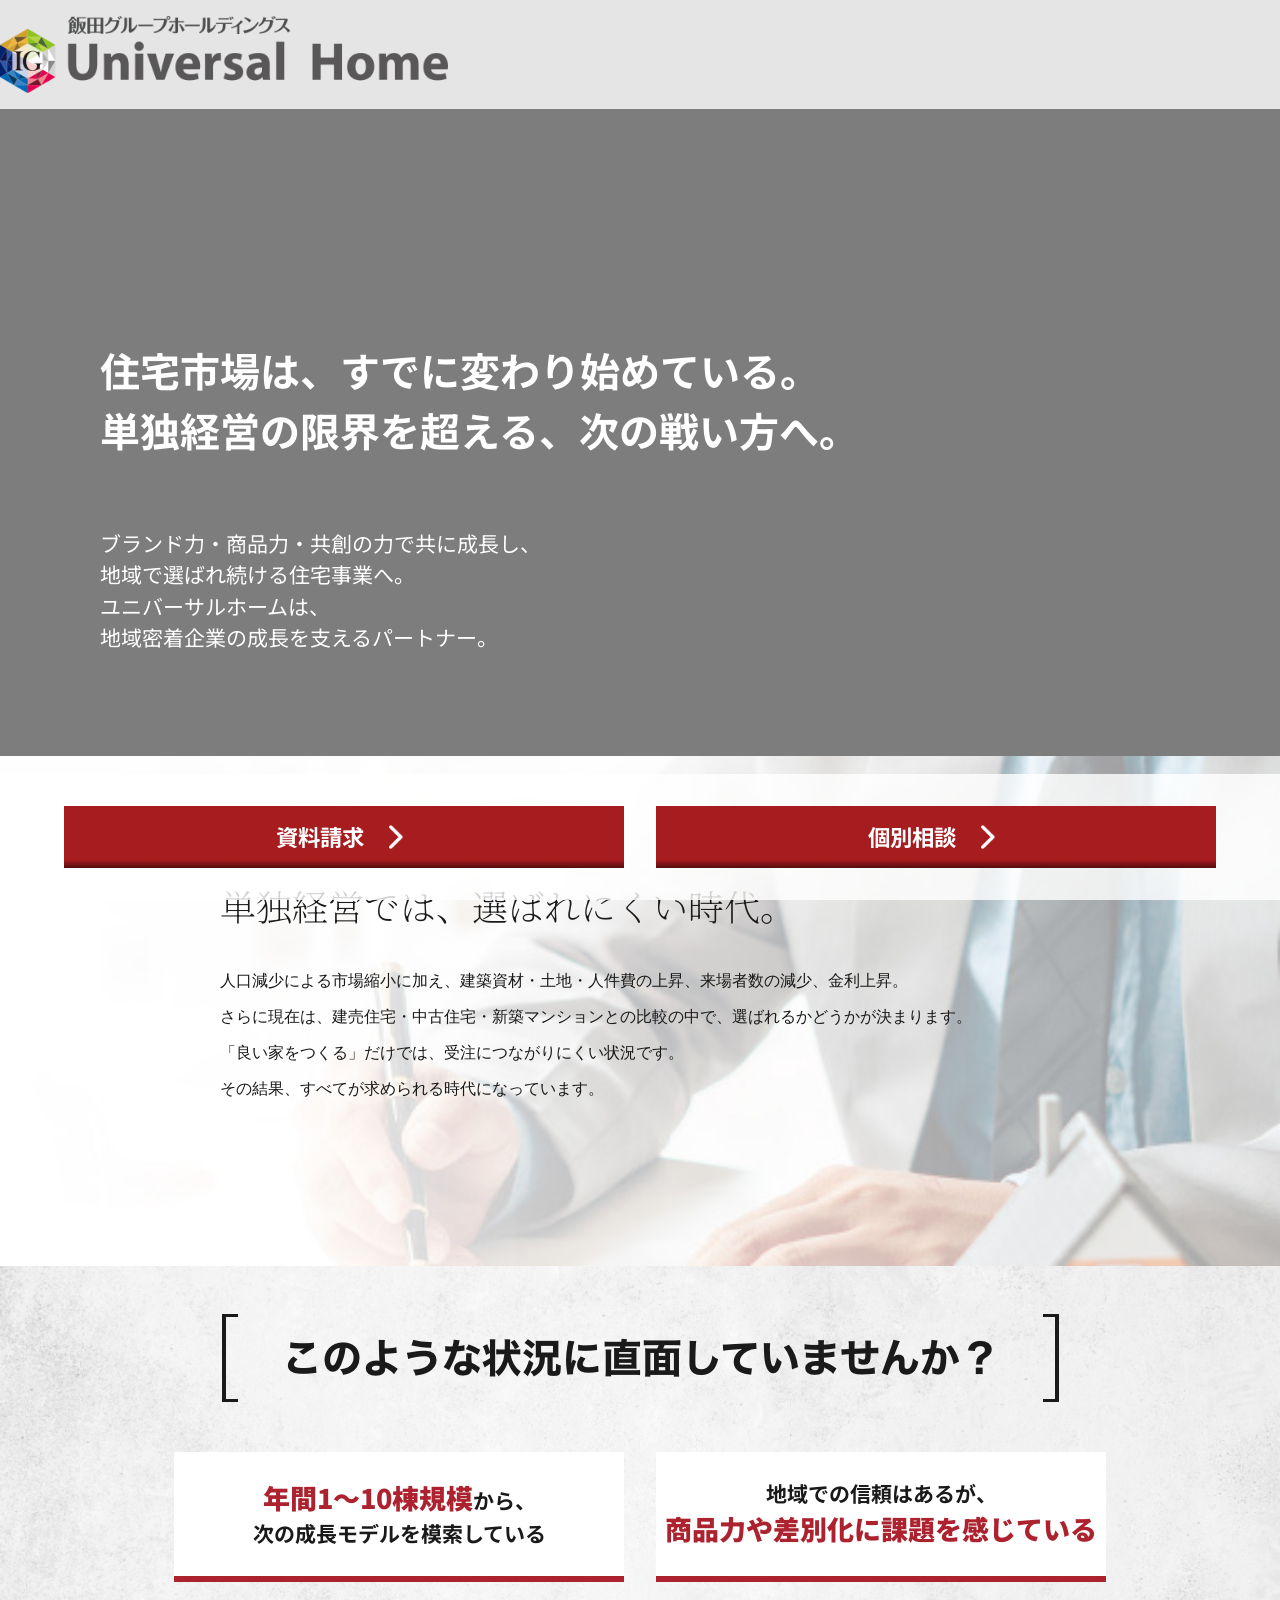
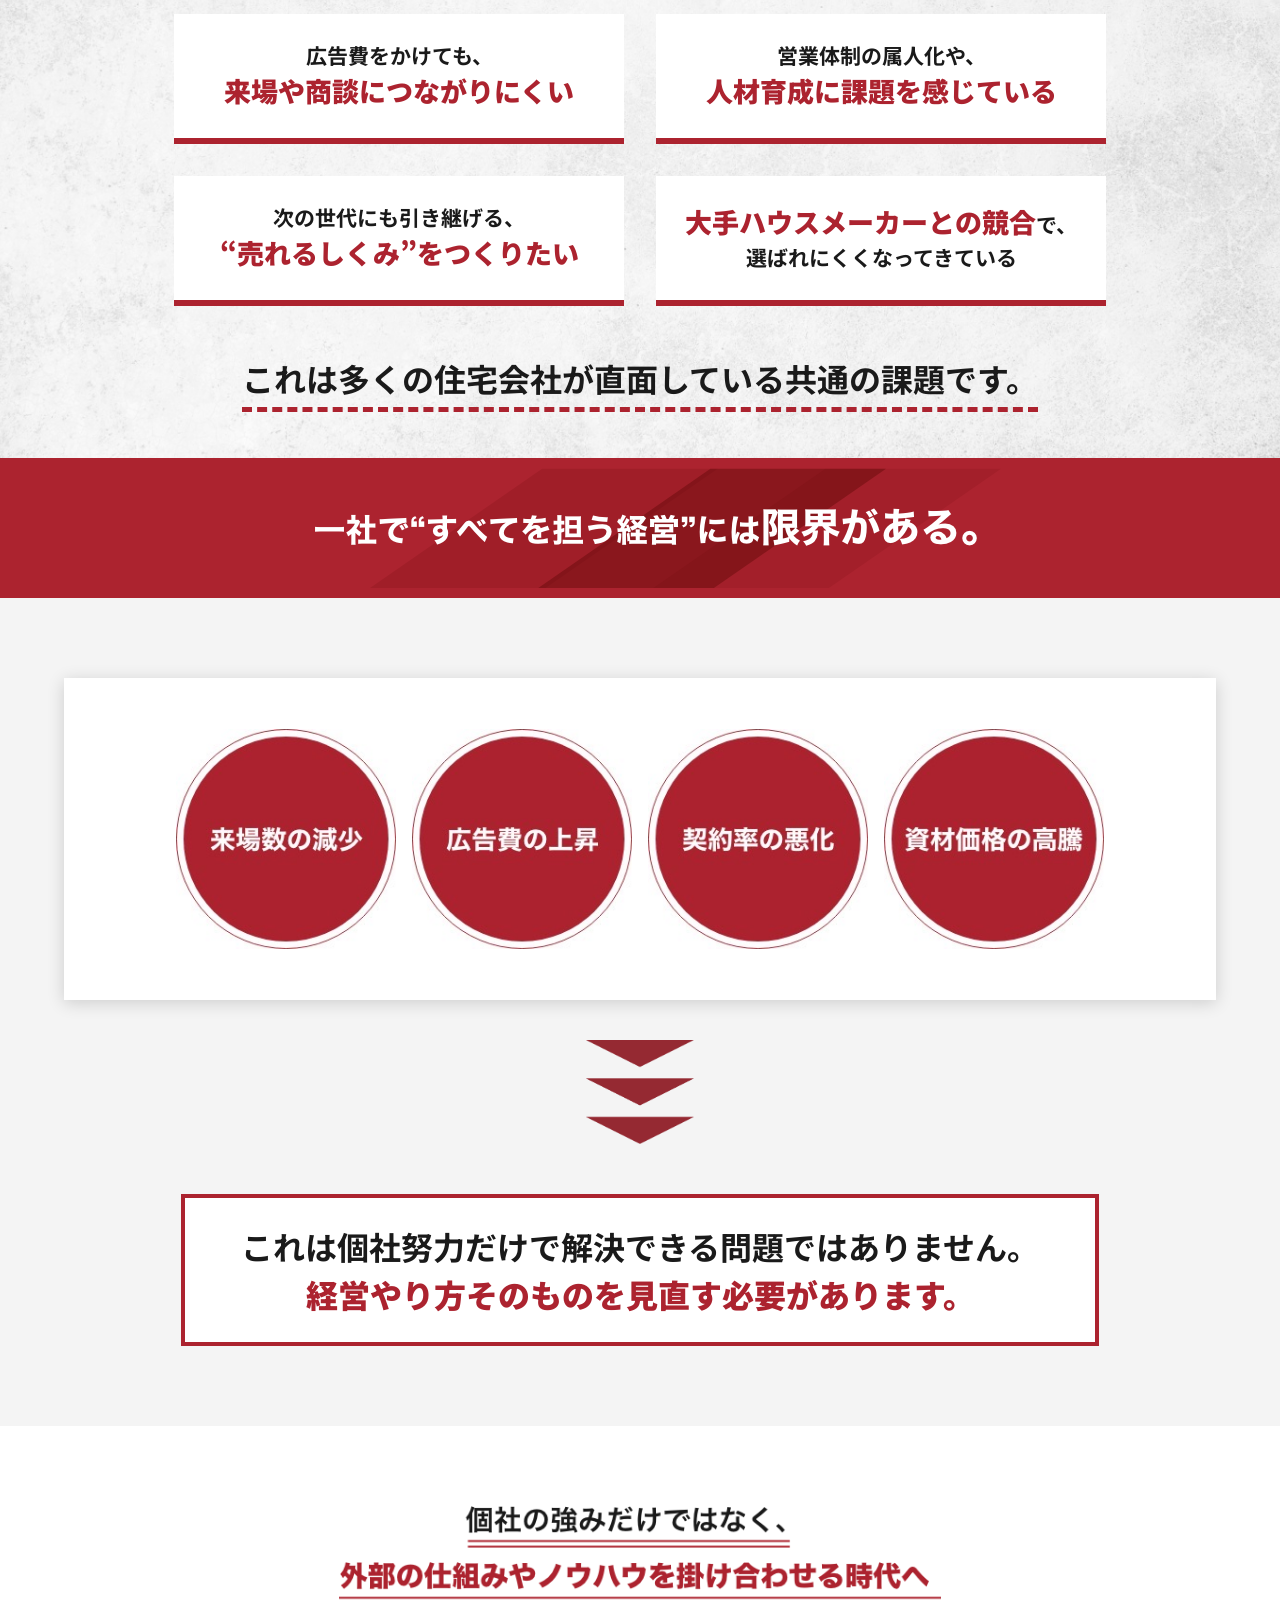
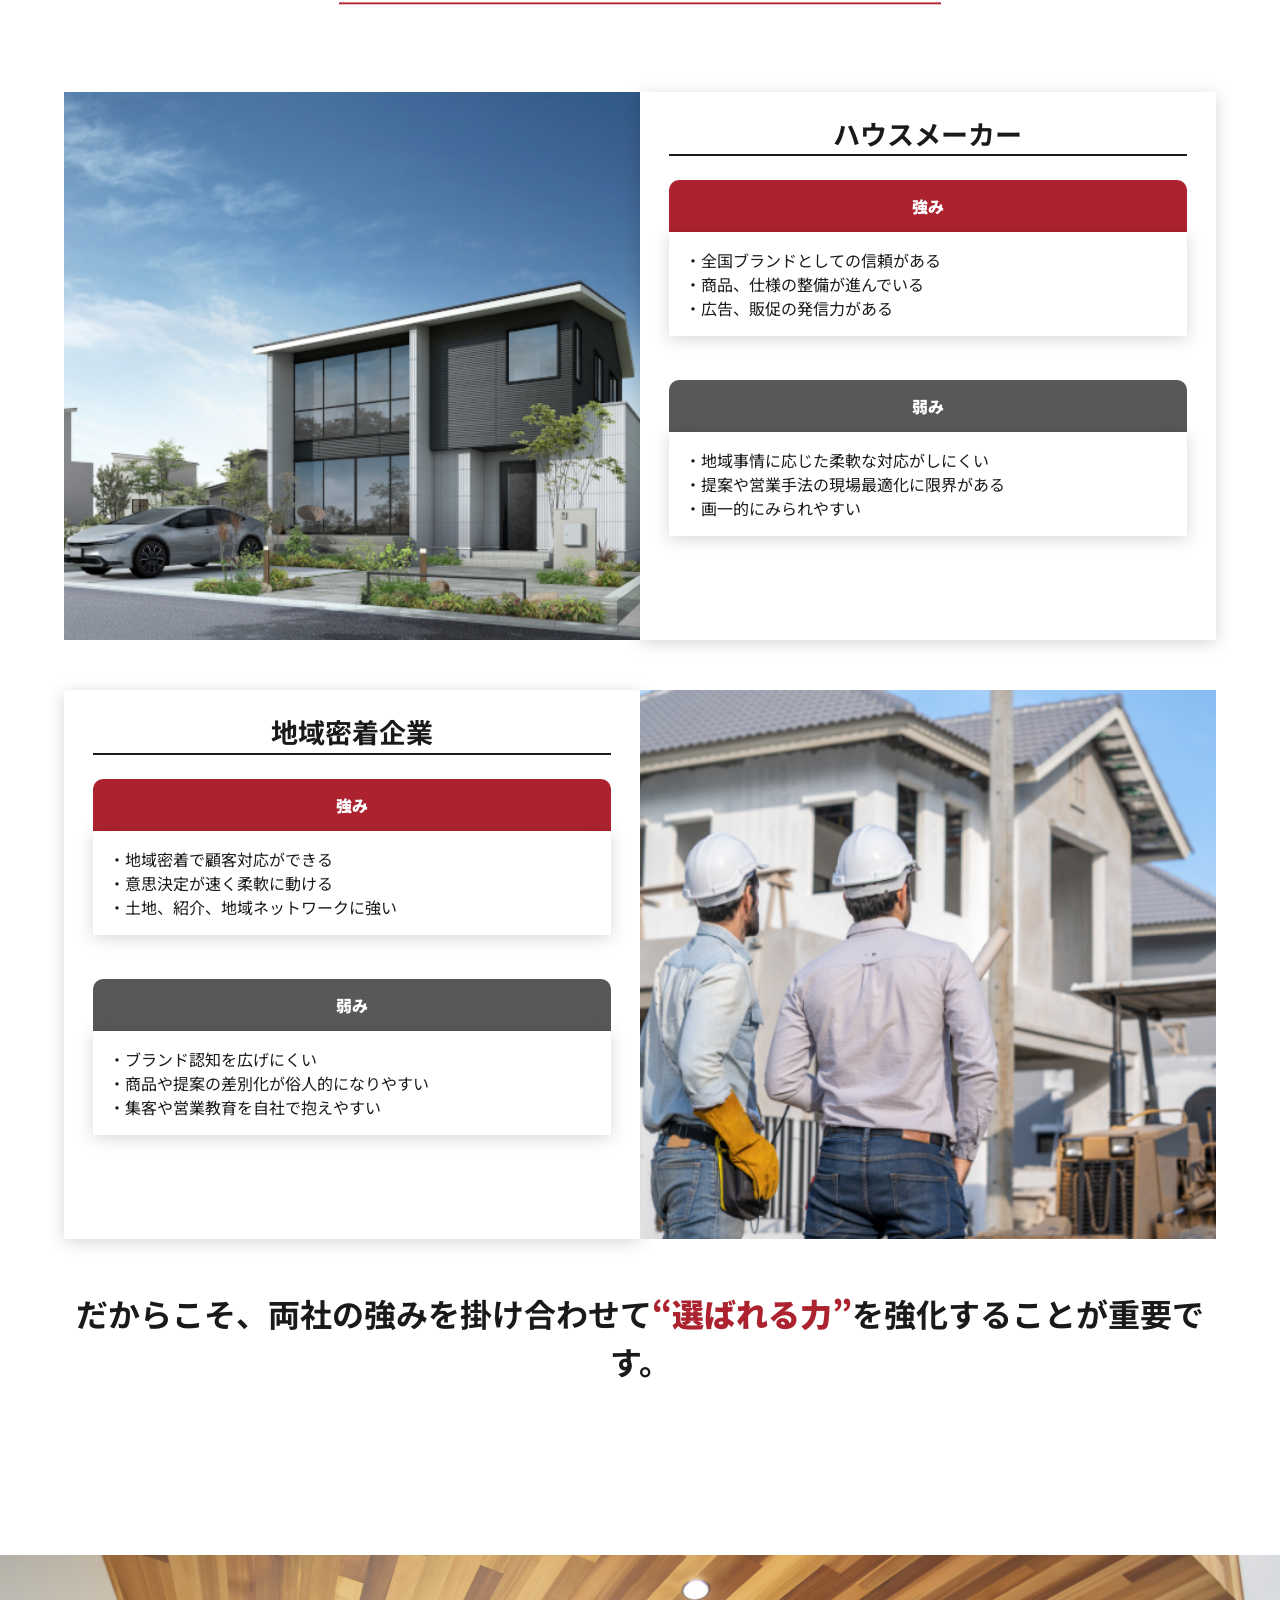
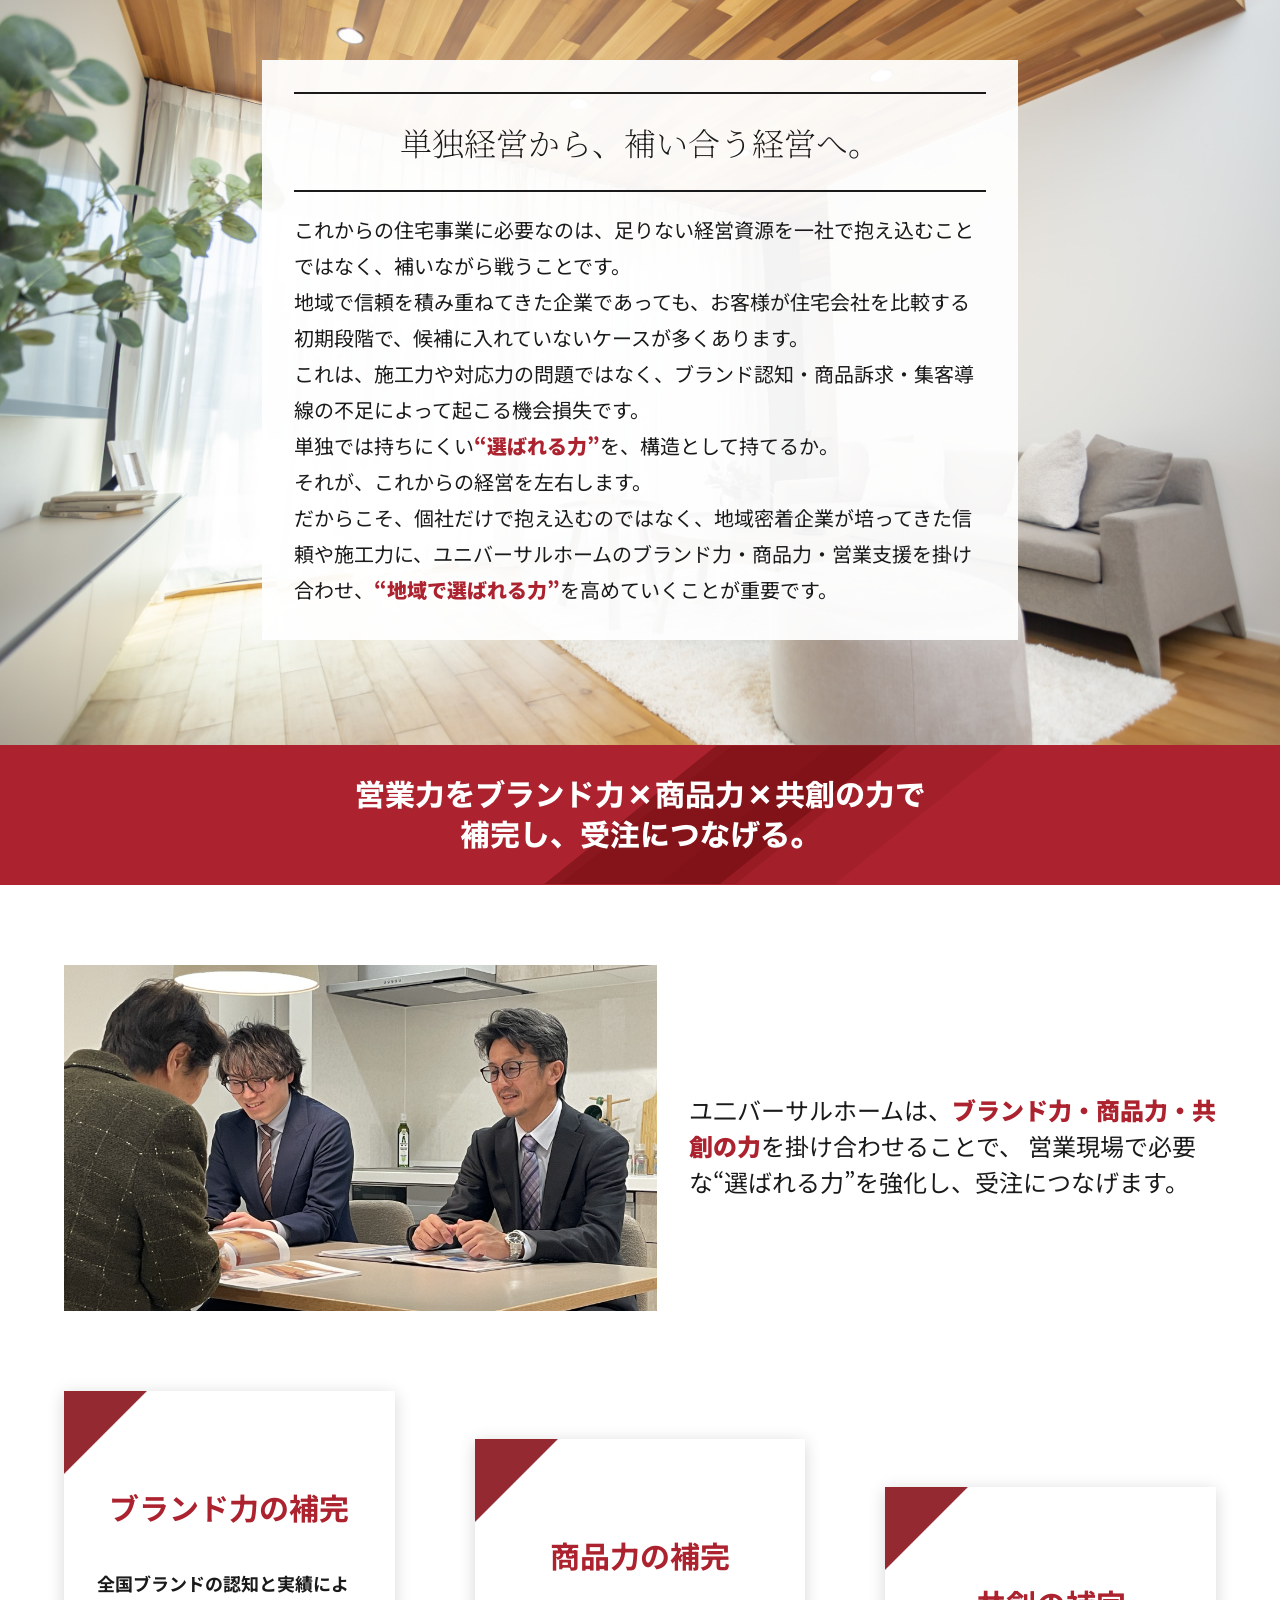
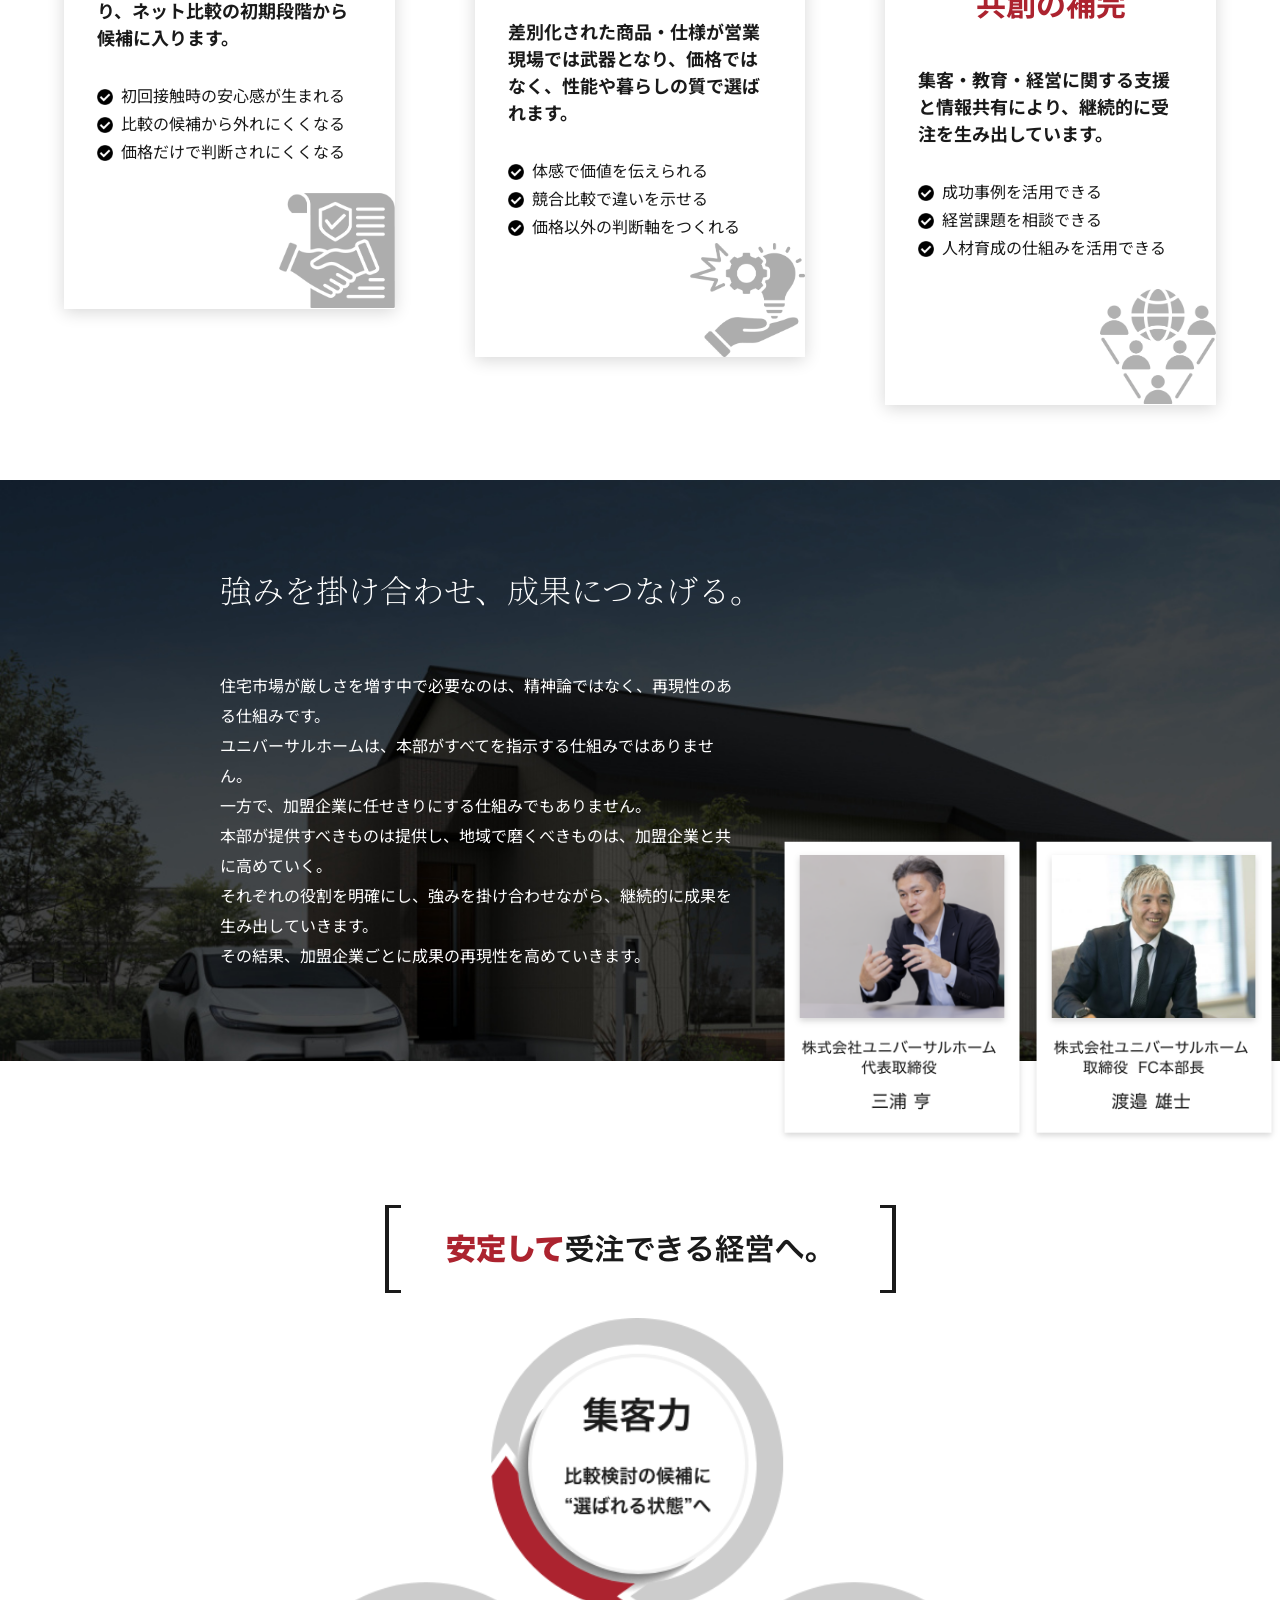
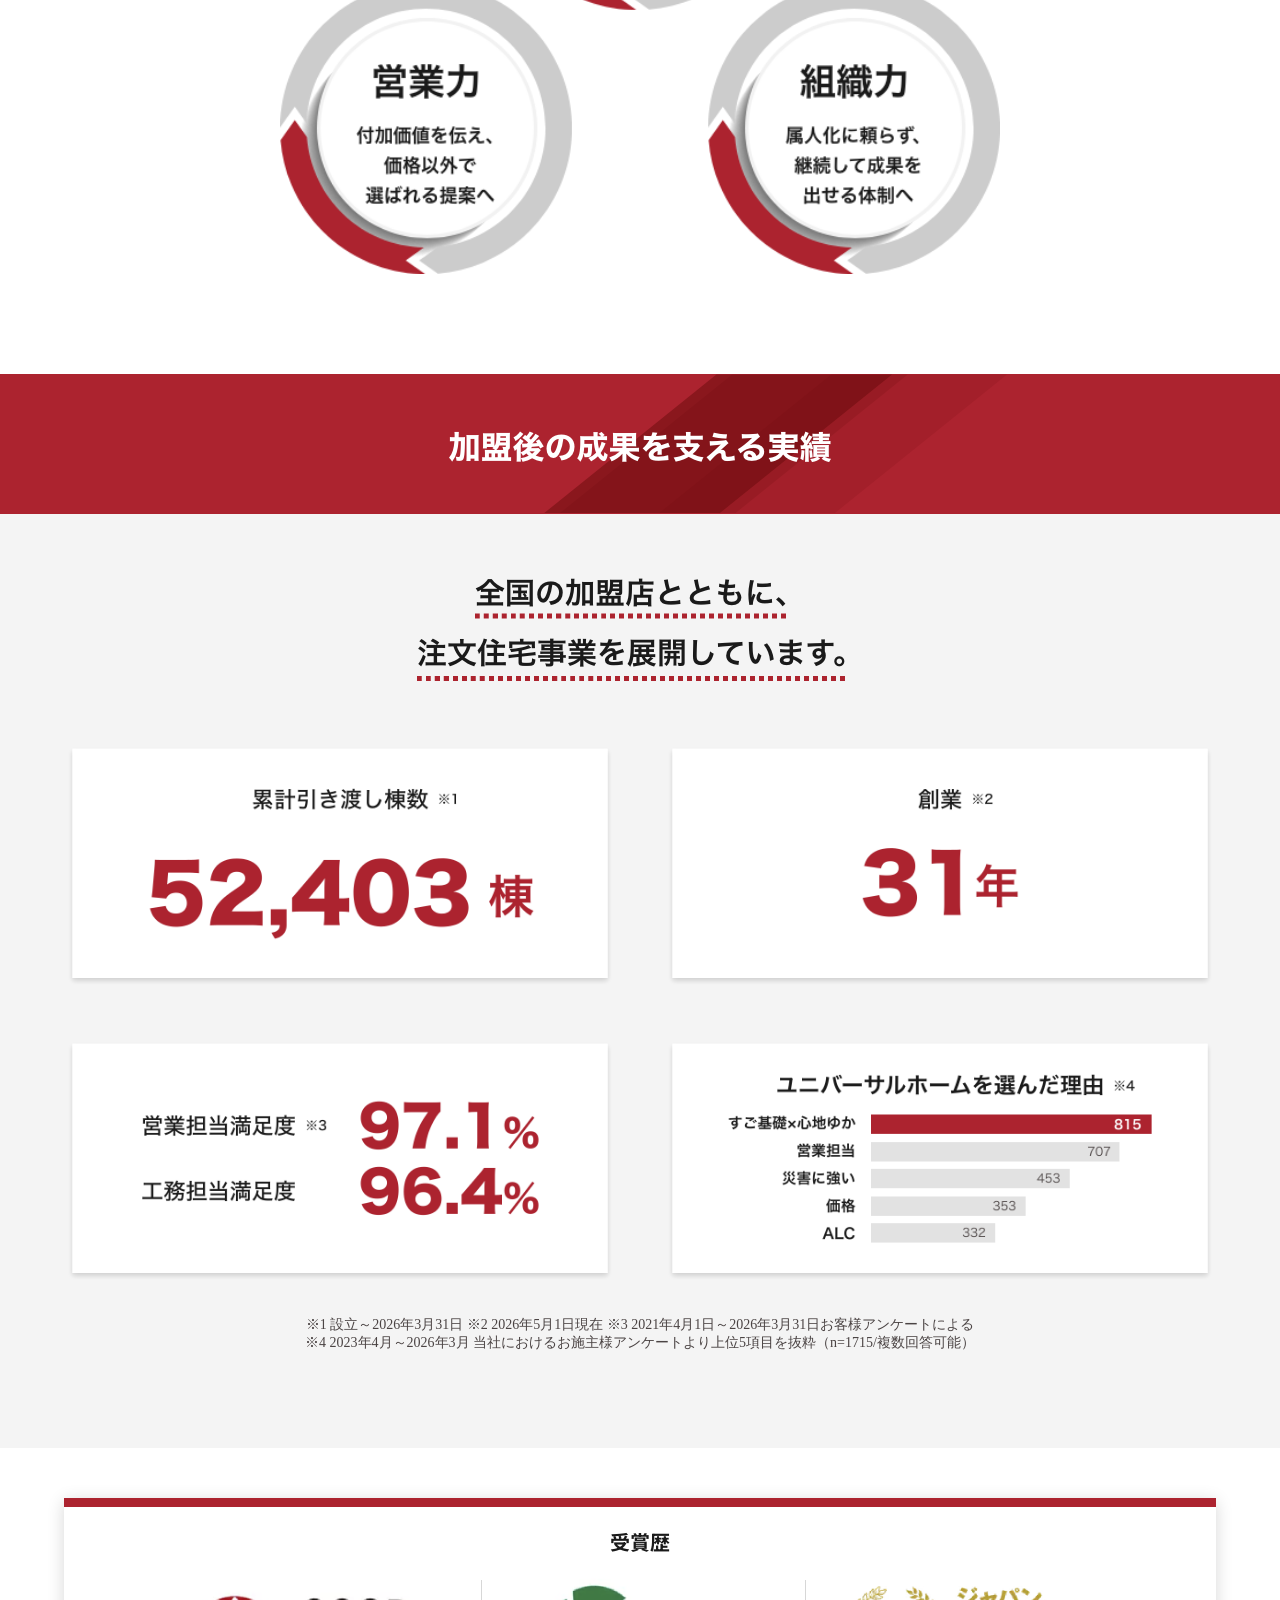
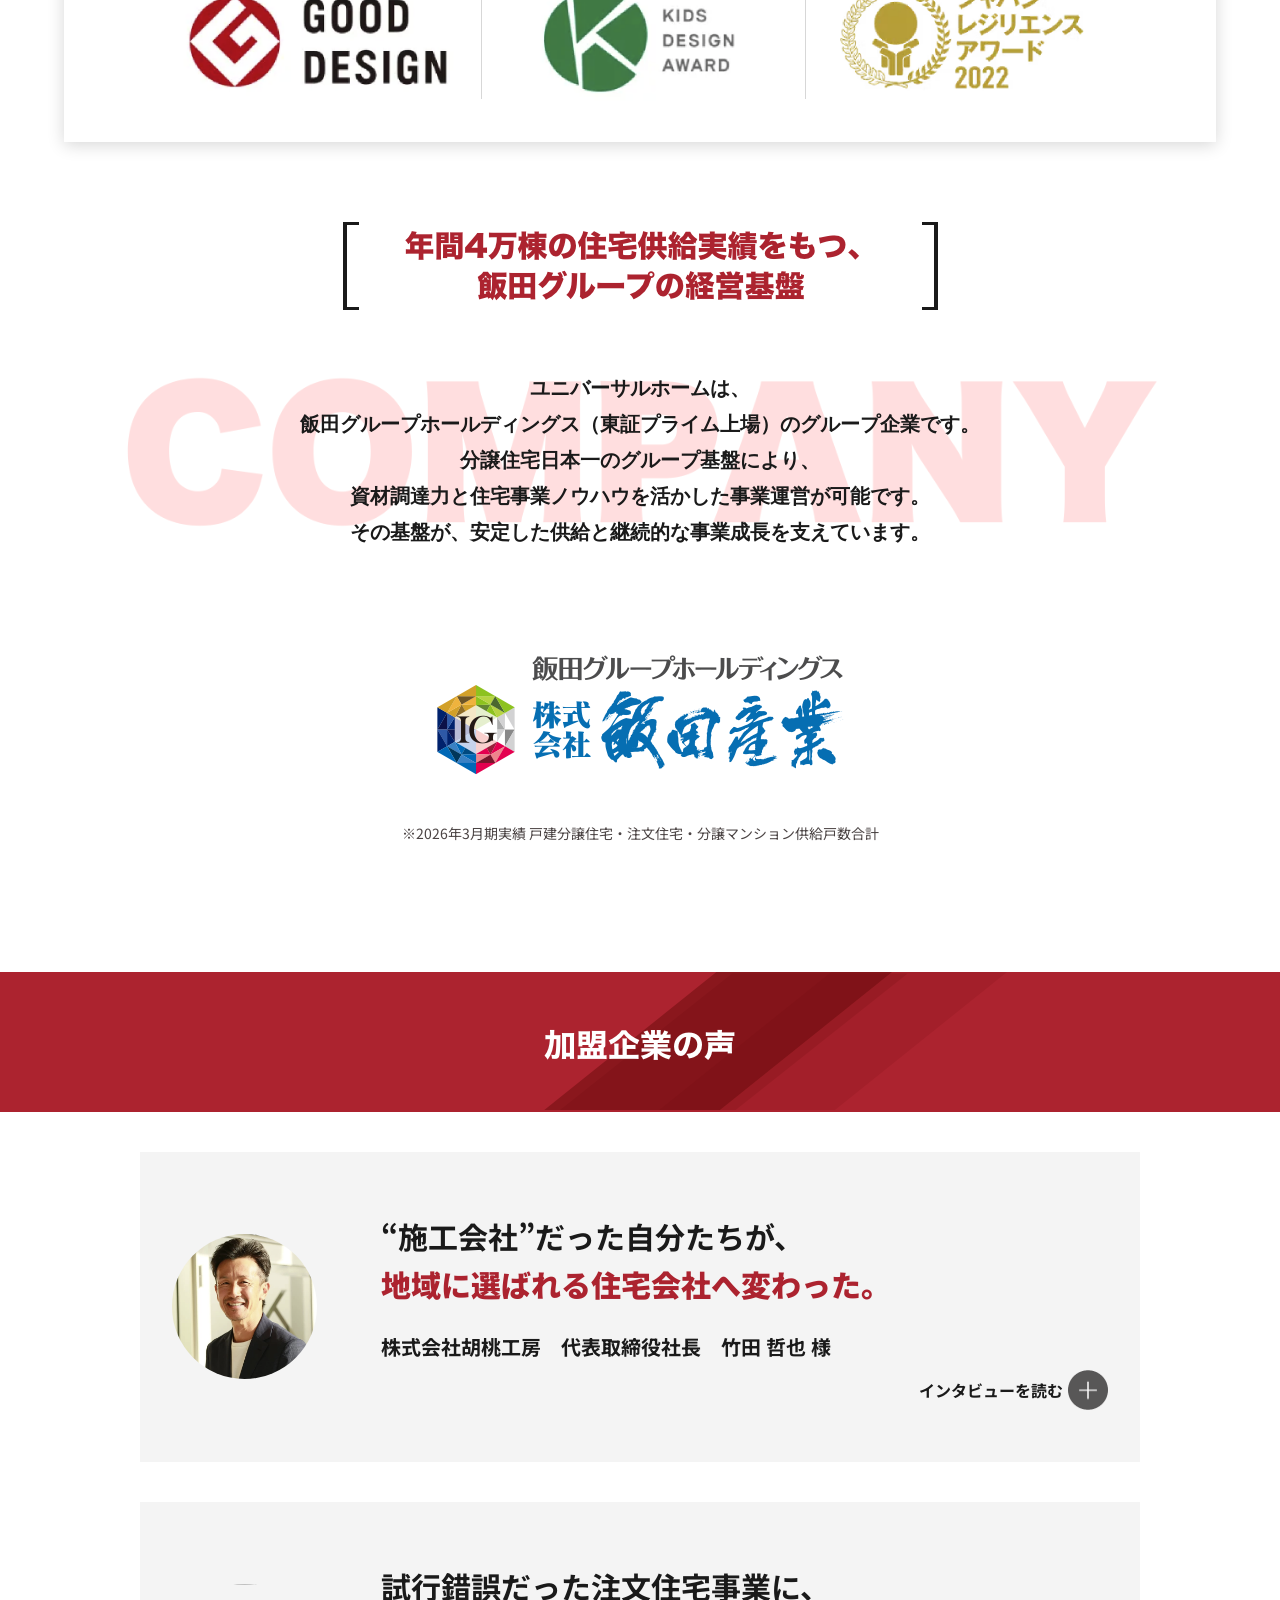
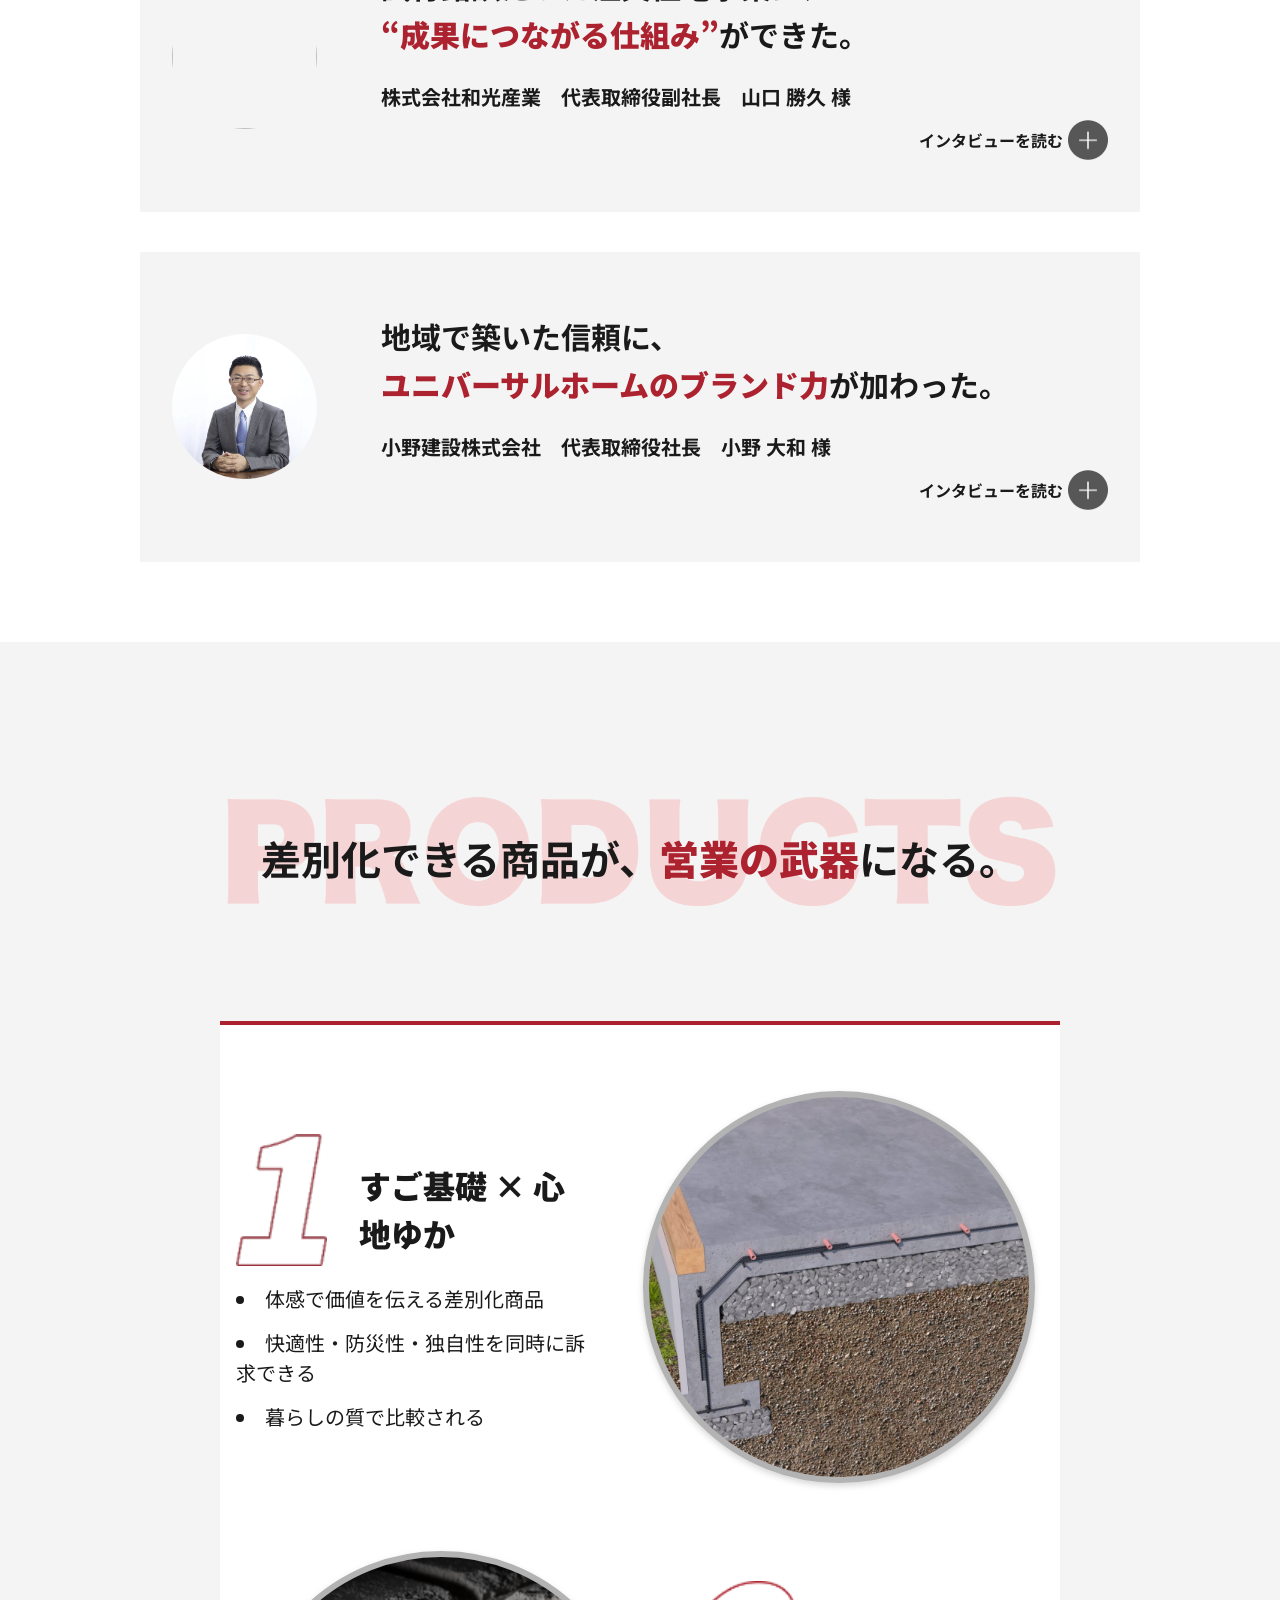
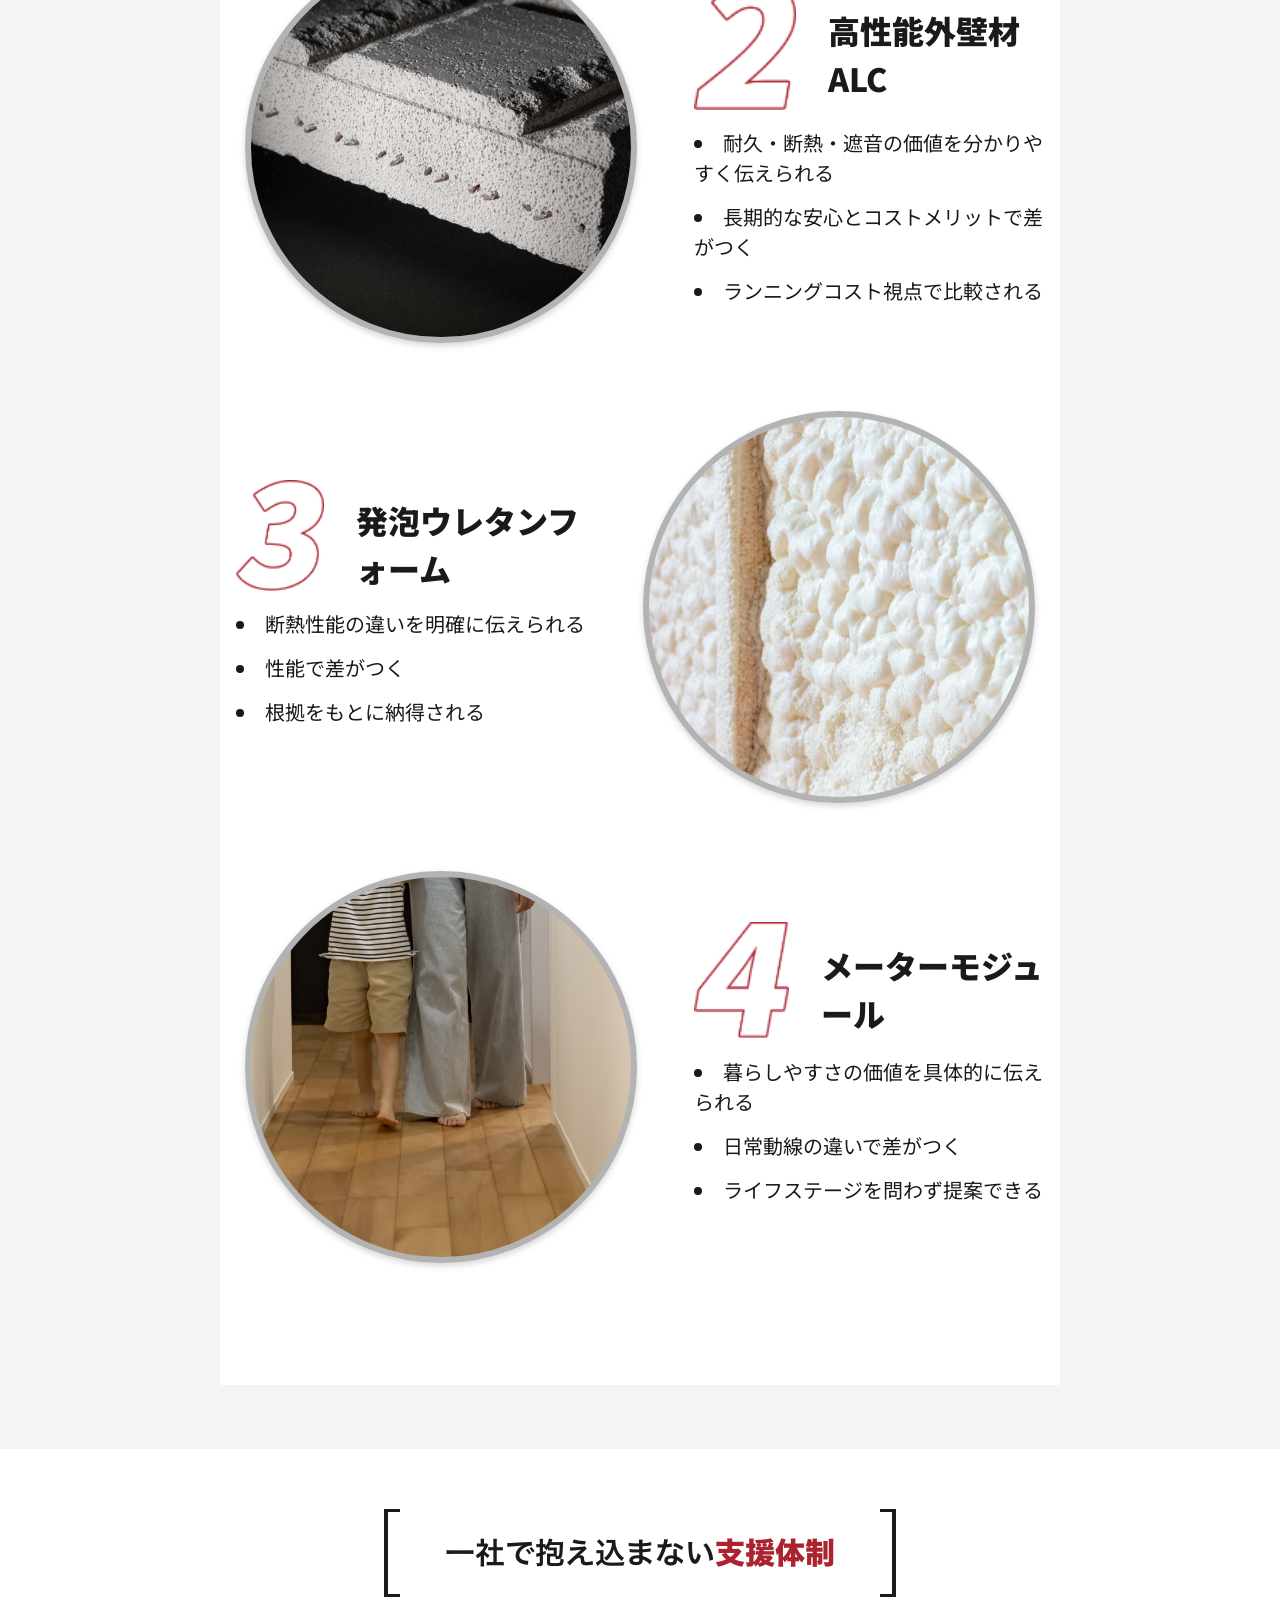
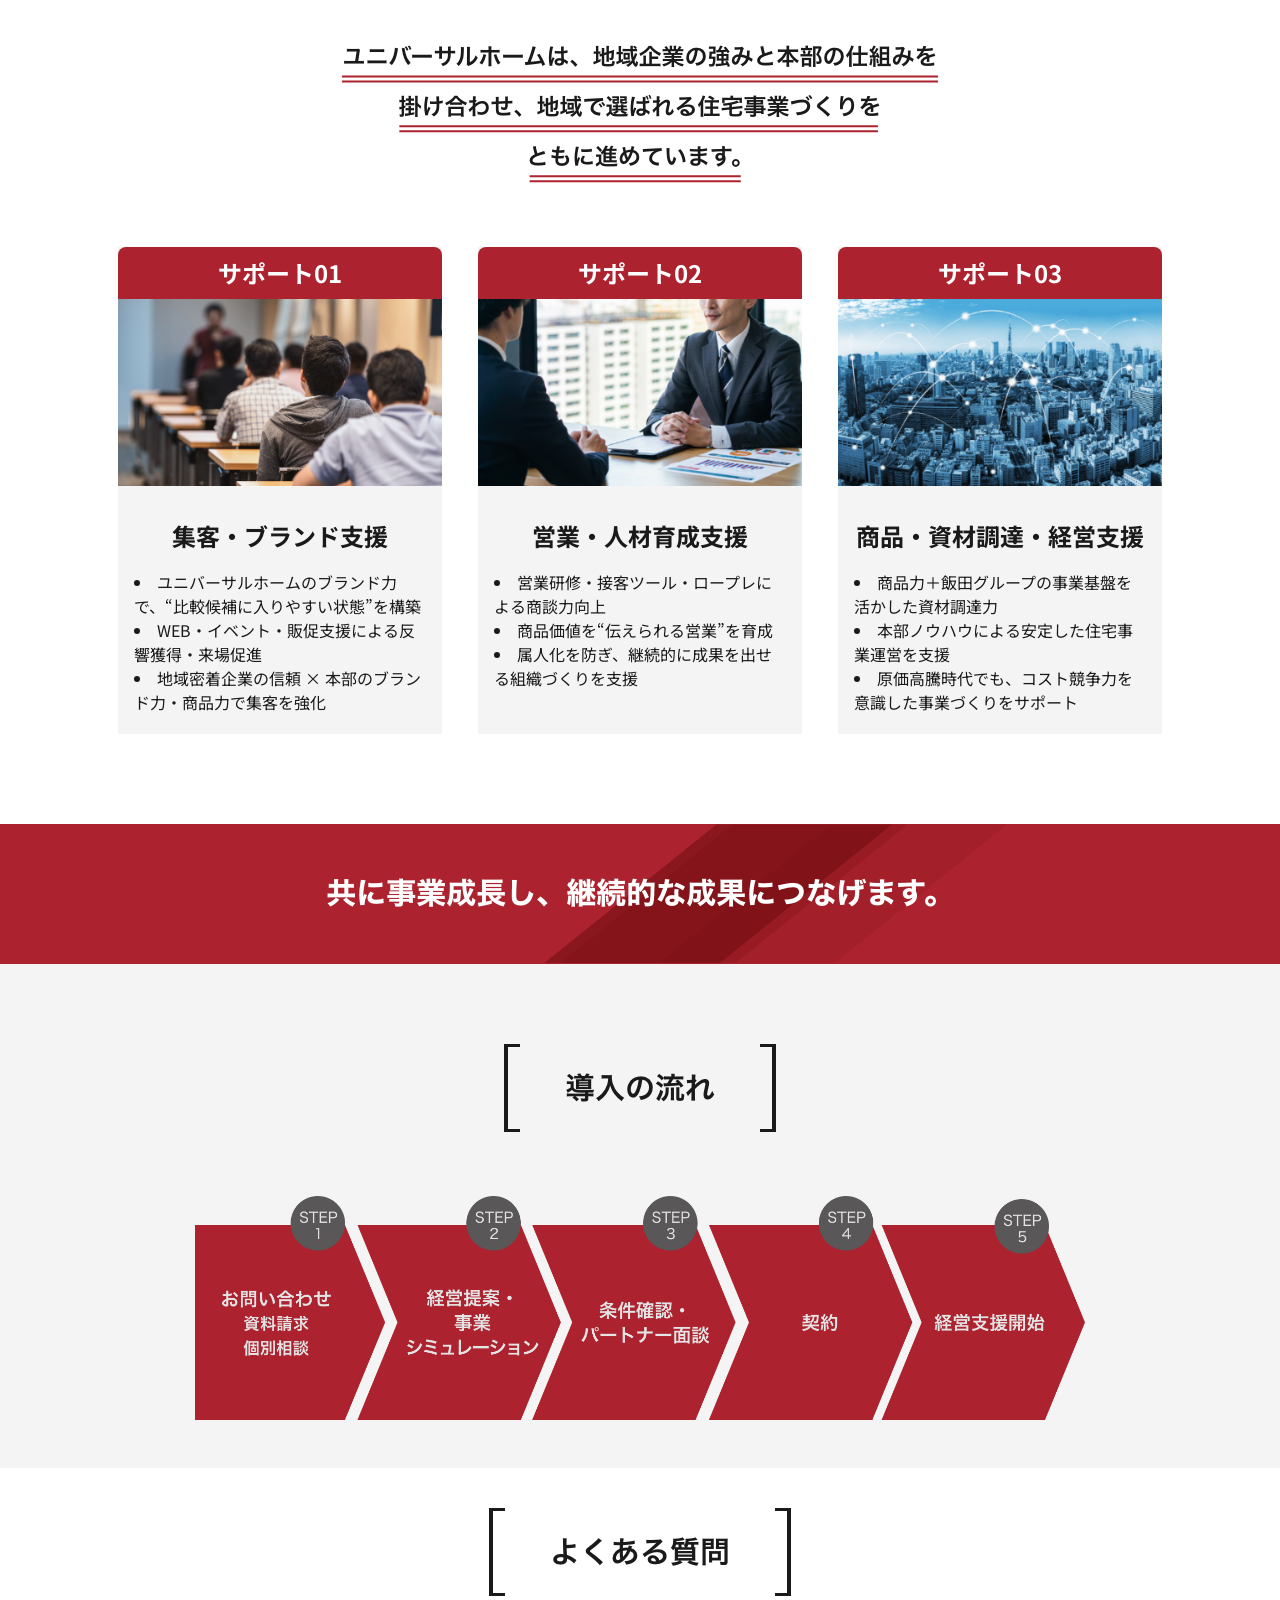
==== index.html @ b58f2bc5 "Add files via upload" ====
<!doctype html>
<html lang="ja">

<head>
    <meta charset="UTF-8">
    <meta name="viewport" content="width=device-width, initial-scale=1.0, viewport-fit=cover">
    <title>注文住宅FC加盟募集 | ユニバーサルホーム</title>
    <meta name="description" content="ユニバーサルホームFC加盟法人募集。商品力・ブランド力・本部支援により、地域工務店・建設会社の注文住宅事業を支援します。資料請求・個別相談はこちら。">
    <meta property="og:locale" content="ja_JP">
    <meta property="og:title" content="ユニバーサルホームFC加盟法人募集 | 注文住宅事業の成長を支援">
    <meta property="og:description" content="単独経営から、補い合う経営へ。ユニバーサルホームのFCモデルで、地域に選ばれる注文住宅事業へ。">
    <meta property="og:type" content="website">
    <!--// 以下、本番アップ時に置換必須 //-->
    <meta property="og:url" content="https://www.universalhome-fcpartner.co.jp/">
    <meta property="og:image" content="https://www.universalhome-fcpartner.co.jp/img/ogp.jpg">
    <!--// 以上 //-->
    <meta property="og:site_name" content="ユニバーサルホーム FC加盟法人募集">
    <meta name="twitter:card" content="summary_large_image">
    <link rel="icon" href="./img/favicon.ico" type="image/x-icon">
    <link rel="stylesheet" href="./css/reset.min.css">
    <link rel="stylesheet" href="./css/style.css">
    <link rel="preconnect" href="https://fonts.googleapis.com">
    <link rel="preconnect" href="https://fonts.gstatic.com" crossorigin>
    <link href="https://fonts.googleapis.com/css2?family=Noto+Sans+JP:wght@200;400;700;900&display=swap"
        rel="stylesheet">
    <link href="https://fonts.googleapis.com/css2?family=Noto+Serif+JP:wght@200;400;700&display=swap" rel="stylesheet">

</head>

<body>
    <section class="hero">
        <video class="hero__video" autoplay muted loop playsinline id="video">
            <source src="./img/movie.mp4" type="video/mp4">
        </video>
        <div class="m-container">
            <h1 class="hero__title">ユニバーサルホーム FC加盟法人募集</h1>
            <h2 class="hero__subtitle">住宅市場は、すでに変わり始めている。<br>単独経営の限界を超える、次の戦い方へ。</h2>
            <p class="hero__description">ブランド力・商品力・共創の力で共に成長し、<br>地域で選ばれ続ける住宅事業へ。</p>
            <p class="hero__description">ユニバーサルホームは、<br>地域密着企業の成長を支えるパートナー。</p>
        </div>
    </section>

    <section class="market">
        <div class="m-container">
            <h2 class="market__title">単独経営では、選ばれにくい時代。</h2>
            <div class="market__body">
                <p class="market__description">人口減少による市場縮小に加え、建築資材・土地・人件費の上昇、来場者数の減少、金利上昇。</p>
                <p class="market__description">さらに現在は、建売住宅・中古住宅・新築マンションとの比較の中で、選ばれるかどうかが決まります。</p>
                <p class="market__description">「良い家をつくる」だけでは、受注につながりにくい状況です。</p>
                <p class="market__description">その結果、すべてが求められる時代になっています。</p>

            </div>
        </div>
    </section>

    <section class="challenges">
        <div class="l-container">
            <h2 class="challenges__title">このような状況に直面していませんか？</h2>
            <ul class="challenges__list">
                <li class="challenges__item"><strong
                        class="challenges__emphasis">年間1～10棟規模</strong>から、<br>次の成長モデルを模索している</li>
                <li class="challenges__item">地域での信頼はあるが、<br><strong
                        class="challenges__emphasis">商品力や差別化に課題を感じている</strong></li>
                <li class="challenges__item">広告費をかけても、<br><strong class="challenges__emphasis">来場や商談につながりにくい</strong>
                </li>
                <li class="challenges__item">営業体制の属人化や、<br><strong class="challenges__emphasis">人材育成に課題を感じている</strong>
                </li>
                <li class="challenges__item">次の世代にも引き継げる、<br><strong
                        class="challenges__emphasis">“売れるしくみ”をつくりたい</strong></li>
                <li class="challenges__item"><strong
                        class="challenges__emphasis">大手ハウスメーカーとの競合</strong>で、<br>選ばれにくくなってきている</li>
            </ul>
            <h3 class="challenges__subtitle">これは多くの住宅会社が直面している共通の課題です。</h3>
        </div>
    </section>

    <section class="limitations">
        <h2 class="limitations__title red_title">一社で“すべてを担う経営”では<strong
                class="limitations__heading__emphasis">限界がある。</strong></h2>
        <div class="m-container">
            <div class="s-container">
                <ul class="limitations__list">
                    <li class="limitations__item one">来場者数の減少</li>
                    <li class="limitations__item two">広告費の上昇</li>
                    <li class="limitations__item three">契約率の悪化</li>
                    <li class="limitations__item four">資材価格の高騰</li>
                </ul>
            </div>
            <p class="limitations__arrow">▼</p>
            <p class="limitations__description">これは個社努力だけで解決できる問題ではありません。<br><strong
                    class="limitations__emphasis">経営やり方そのものを見直す必要があります。</strong></p>
        </div>
    </section>

    <section class="comparison">
        <div class="m-container">
            <h2 class="comparison__title">個社の強みだけではなく、外部の仕組みやノウハウを掛け合わせる時代へ</h2>
            <div class="comparison__row comparison__row--maker">
                <img src="./img/comparison01.jpg" alt="イメージ図" class="comparison__image">
                <div class="s-container">
                    <div class="comparison__group comparison__group--house-maker">
                        <h3 class="comparison__group-title">ハウスメーカー</h3>

                        <div class="comparison__box comparison__box--strength">
                            <h4 class="comparison__box-title">強み</h4>

                            <ul class="comparison__list">
                                <li class="comparison__item">・全国ブランドとしての信頼がある</li>
                                <li class="comparison__item">・商品、仕様の整備が進んでいる</li>
                                <li class="comparison__item">・広告、販促の発信力がある</li>
                            </ul>
                        </div>

                        <div class="comparison__box comparison__box--weakness">
                            <h4 class="comparison__box-title">弱み</h4>

                            <ul class="comparison__list">
                                <li class="comparison__item">・地域事情に応じた柔軟な対応がしにくい</li>
                                <li class="comparison__item">・提案や営業手法の現場最適化に限界がある</li>
                                <li class="comparison__item">・画一的にみられやすい</li>
                            </ul>
                        </div>
                    </div>
                </div>
            </div>
            <div class="comparison__row comparison__row--builder">
                <img src="./img/comparison02.jpg" alt="イメージ図" class="comparison__image">
                <div class="s-container">
                    <div class="comparison__group comparison__group--local-builder">
                        <h3 class="comparison__group-title">地域密着企業</h3>

                        <div class="comparison__box comparison__box--strength">
                            <h4 class="comparison__box-title">強み</h4>

                            <ul class="comparison__list">
                                <li class="comparison__item">・地域密着で顧客対応ができる</li>
                                <li class="comparison__item">・意思決定が速く柔軟に動ける</li>
                                <li class="comparison__item">・土地、紹介、地域ネットワークに強い</li>
                            </ul>
                        </div>

                        <div class="comparison__box comparison__box--weakness">
                            <h4 class="comparison__box-title">弱み</h4>

                            <ul class="comparison__list">
                                <li class="comparison__item">・ブランド認知を広げにくい</li>
                                <li class="comparison__item">・商品や提案の差別化が俗人的になりやすい</li>
                                <li class="comparison__item">・集客や営業教育を自社で抱えやすい</li>
                            </ul>
                        </div>
                    </div>
                </div>
            </div>
            <h2 class="comparison__conclusion">だからこそ、両社の強みを掛け合わせて<strong
                    class="comparison__conclusion__emphasis">“選ばれる力”</strong>を強化することが重要です。</h2>
        </div>
    </section>

    <section class="cooperation">
        <div class="m-container">
            <h2 class="cooperation__title">単独経営から、補い合う経営へ。</h2>
            <p class="cooperation__description">これからの住宅事業に必要なのは、足りない経営資源を一社で抱え込むことではなく、補いながら戦うことです。</p>
            <p class="cooperation__description">地域で信頼を積み重ねてきた企業であっても、お客様が住宅会社を比較する初期段階で、候補に入れていないケースが多くあります。</p>
            <p class="cooperation__description">これは、施工力や対応力の問題ではなく、ブランド認知・商品訴求・集客導線の不足によって起こる機会損失です。</p>
            <p class="cooperation__description">単独では持ちにくい<strong
                    class="cooperation__description__emphasis">“選ばれる力”</strong>を、構造として持てるか。</p>
            <p class="cooperation__description">それが、これからの経営を左右します。</p>
            <p class="cooperation__description">
                だからこそ、個社だけで抱え込むのではなく、地域密着企業が培ってきた信頼や施工力に、ユニバーサルホームのブランド力・商品力・営業支援を掛け合わせ、<strong
                    class="cooperation__description__emphasis">“地域で選ばれる力”</strong>を高めていくことが重要です。</p>
        </div>
    </section>

    <section class="orders">
        <h2 class="orders__title red_title">営業力をブランド力×商品力×共創の力で補完し、受注につなげる。</h2>
        <div class="m-container">
            <div class="orders__wrapper">
                <img src="./img/orders01.jpg" alt="信頼×商品力×共創の力" class="orders__image">
                <p class="orders__description">ユ二バーサルホームは、<strong
                        class="orders__emphasis">ブランド力・商品力・共創の力</strong>を掛け合わせることで、 営業現場で必要な“選ばれる力”を強化し、受注につなげます。</p>
            </div>
            <div class="s-container">
                <div class="orders__block orders__block--confidence">
                    <h3 class="orders__block-title">ブランド力の補完</h3>

                    <p class="orders__block-description">全国ブランドの認知と実績により、ネット比較の初期段階から候補に入ります。</p>

                    <ul class="orders__list">
                        <li class="orders__item">初回接触時の安心感が生まれる</li>
                        <li class="orders__item">比較の候補から外れにくくなる</li>
                        <li class="orders__item">価格だけで判断されにくくなる</li>
                    </ul>
                </div>

                <div class="orders__block orders__block--product-appeal">
                    <h3 class="orders__block-title">商品力の補完</h3>

                    <p class="orders__block-description">差別化された商品・仕様が営業現場では武器となり、価格ではなく、性能や暮らしの質で選ばれます。</p>

                    <ul class="orders__list">
                        <li class="orders__item">体感で価値を伝えられる</li>
                        <li class="orders__item">競合比較で違いを示せる</li>
                        <li class="orders__item">価格以外の判断軸をつくれる</li>
                    </ul>
                </div>

                <div class="orders__block orders__block--co-creation">
                    <h3 class="orders__block-title">共創の補完</h3>

                    <p class="orders__block-description">集客・教育・経営に関する支援と情報共有により、継続的に受注を生み出しています。</p>

                    <ul class="orders__list">
                        <li class="orders__item">成功事例を活用できる</li>
                        <li class="orders__item">経営課題を相談できる</li>
                        <li class="orders__item">人材育成の仕組みを活用できる</li>
                    </ul>
                </div>
            </div>
        </div>
    </section>

    <section class="results">
        <h2 class="results__title">強みを掛け合わせ、成果につなげる。</h2>
        <div class="m-container">
            <div class="results__text">

                <p class="results__description">住宅市場が厳しさを増す中で必要なのは、精神論ではなく、再現性のある仕組みです。</p>
                <p class="results__description">ユニバーサルホームは、本部がすべてを指示する仕組みではありません。</p>
                <p class="results__description">一方で、加盟企業に任せきりにする仕組みでもありません。</p>
                <p class="results__description">本部が提供すべきものは提供し、地域で磨くべきものは、加盟企業と共に高めていく。</p>
                <p class="results__description">それぞれの役割を明確にし、強みを掛け合わせながら、継続的に成果を生み出していきます。</p>
                <p class="results__description">その結果、加盟企業ごとに成果の再現性を高めていきます。</p>
            </div>

            <div class="results__photo">
                <div class="results__person">
                    <img src="./img/miura.png" class="results__person-image" alt="株式会社ユニバーサルホーム 代表取締役 三浦 亨">
                </div>

                <div class="results__person">
                    <img src="./img/watanabe.png" class="results__person-image" alt="株式会社ユニバーサルホーム 取締役 FC本部長 渡邉 雄士">
                </div>
            </div>
        </div>
    </section>

    <section class="management">
        <div class="m-container">
            <h2 class="management__title">安定して受注できる経営へ。</h2>
            <div class="management__features">
                <div class="management__feature">
                    <h3 class="management__feature-title">集客</h3>
                    <p class="management__feature-description">比較の初期段階で候補に入ります。</p>
                </div>

                <div class="management__feature">
                    <h3 class="management__feature-title">営業</h3>
                    <p class="management__feature-description">価格競争に頼らず受注につながります。</p>
                </div>

                <div class="management__feature">
                    <h3 class="management__feature-title">組織</h3>
                    <p class="management__feature-description">属人化しない営業体制を構築します。</p>
                </div>
            </div>
        </div>
    </section>

    <section class="performance">
        <h2 class="performance__title red_title">加盟後の成果を支える実績</h2>
        <div class="m-container">
            <h3 class="performance__subtitle">全国の加盟店とともに、注文住宅事業を展開しています。</h3>

            <div class="s-container">
                    <div class="performance__card performance__card--results_1">
                        <h4 class="performance__card-heading">累計引き渡し棟数</h4>
                        <p class="performance__card-value"><strong class="performance__card-number">52,403</strong>棟</p>
                    </div>

                    <div class="performance__card performance__card--results_2">
                        <h4 class="performance__card-heading">創業</h4>
                        <p class="performance__card-value"><strong class="performance__card-number">31</strong>年<br><small class="performance__card-note">（設立～2026年3月31日）</small></p>
                    </div>

                    <div class="performance__card performance__card--results_3">
                        <h4 class="performance__card-heading">営業担当者の満足度</h4>
                        <p class="performance__card-value"><strong class="performance__card-number">97.1</strong>%</p>
                        <h4 class="performance__card-heading">工務担当者の満足度</h4>
                        <p class="performance__card-value"><strong class="performance__card-number">96.4</strong>%</p>
                    </div>

                    <div class="performance__card performance__card--results_4">
                        <h4 class="performance__card-heading">ユニバーサルホームを選んだ理由</h4>
                        <h5 class="performance__card-heading">すご基礎×心地ゆか</h5>
                        <p class="performance__card-value">815</p>
                        <h5 class="performance__card-heading">営業担当</h5>
                        <p class="performance__card-value">707</p>
                        <h5 class="performance__card-heading">災害に強い</h5>
                        <p class="performance__card-value">453</p>
                        <h5 class="performance__card-heading">価格</h5>
                        <p class="performance__card-value">353</p>
                        <h5 class="performance__card-heading">ALC</h5>
                        <p class="performance__card-value">332</p>
                    </div>

                </div>
                <p class="performance__footnote pc">※1 設立～2026年3月31日 ※2 2026年5月1日現在 ※3 2021年4月1日～2026年3月31日お客様アンケートによる<br>※4 2023年4月～2026年3月 当社におけるお施主様アンケートより上位5項目を抜粋（n=1715/複数回答可能）</p>
                <p class="performance__footnote sp">※1 設立～2026年3月31日<br>※2 2026年5月1日現在<br>※3 2021年4月1日～2026年3月31日お客様アンケートによる<br>※4 2023年4月～2026年3月 当社におけるお施主様アンケート &nbsp;&nbsp;&nbsp;より上位5項目を抜粋（n=1715/複数回答可能）</p>
        </div>
    </section>

    <section class="award">
            <div class="m-container">
                <div class="award__card">
                    <h4 class="award__card-title">受賞歴</h4>
                    <ul class="award__list">
                        <li class="award__item award__result-gooddesign">グッドデザイン賞</li>
                        <li class="award__item award__result-kidsdesign">キッズデザイン賞</li>
                        <li class="award__item award__result-japan">ジャパン・レジリエンス・アワード2022</li>
                    </ul>
                </div>
            </div>
        </section>

        <section class="group">
            <h2 class="group__title">年間4万棟の住宅供給実績をもつ、飯田グループの経営基盤</h2>
            <div class="m-container">
                <div class="s-container">
                    <p class="group__description pc">ユニバーサルホームは、<br>飯田グループホールディングス（東証プライム上場）のグループ企業です。<br>
                        分譲住宅日本一のグループ基盤により、<br>
                        資材調達力と住宅事業ノウハウを活かした事業運営が可能です。<br>
                        その基盤が、安定した供給と継続的な事業成長を支えています。</p>
                    <p class="group__description sp">ユニバーサルホームは、<br>飯田グループホールディングス<br>（東証プライム上場）のグループ企業です。<br>
                        分譲住宅日本一のグループ基盤により、<br>
                        資材調達力と住宅事業ノウハウを<br>活かした事業運営が可能です。<br>
                        その基盤が、安定した供給と<br>継続的な事業成長を支えています。</p>
                </div>
            </div>
            <p class="group__logo"><img src="img/iidasangyo_logo.png">飯田グループホールディングス<br>すまいーだ<br>IG - 株式会社飯田産業</p>
            <p class="group__footnote pc">※2026年3月期実績 戸建分譲住宅・注文住宅・分譲マンション供給戸数合計</p>
            <p class="group__footnote sp">※2026年3月期実績<br>戸建分譲住宅・注文住宅・分譲マンション供給戸数合計</p>
        </section>

    <section class="voice">
        <h2 class="voice__title red_title">加盟企業の声</h2>
        <div class="m-container">
            <div class="voice__card open__modal" data-modal="modal-1">
                <img src="./img/takeda_square.png" class="voice___card-image">
                <div class="s-container">
                    <h3 class="voice__card-heading">“施工会社”だった自分たちが、<br><strong>地域に選ばれる住宅会社へ変わった。</strong></h3>
                    <h4 class="voice__card-title pc">株式会社胡桃工房　代表取締役社長　竹田 哲也 様</h4>
                    <h4 class="voice__card-title sp">株式会社胡桃工房<br>代表取締役社長<br>竹田 哲也 様</h4>
                    <p class="voice__card-description">インタビューを読む</p>
                </div>
            </div>

            <div class="voice__card open__modal open__modal" data-modal="modal-2">
                <img src="./img/IMG_5808.JPG" class="voice___card-image voice___card-image2">
                <div class="s-container">
                    <h3 class="voice__card-heading">試行錯誤だった注文住宅事業に、<br><strong>“成果につながる仕組み”</strong>ができた。</h3>
                    <h4 class="voice__card-title pc">株式会社和光産業　代表取締役副社長　山口 勝久 様</h4>
                    <h4 class="voice__card-title sp">株式会社和光産業<br>代表取締役副社長<br>山口 勝久 様</h4>
                    <p class="voice__card-description">インタビューを読む</p>
                </div>
            </div>

            <div class="voice__card open__modal" data-modal="modal-3">
                <img src="./img/ono_square.png" class="voice___card-image">
                <div class="s-container">
                    <h3 class="voice__card-heading">地域で築いた信頼に、<br><strong>ユニバーサルホームのブランド力</strong>が加わった。</h3>
                    <h4 class="voice__card-title pc">小野建設株式会社　代表取締役社長　小野 大和 様</h4>
                    <h4 class="voice__card-title sp">小野建設株式会社<br>代表取締役社長<br>小野 大和 様</h4>
                    <p class="voice__card-description">インタビューを読む</p>
                </div>
            </div>
        </div>
    </section>

    <section class="products">
        <div class="m-container">
            <h2 class="products__title">差別化できる商品が、<strong>営業の武器</strong>になる。</h2>

            <ol class="products__list">
                <li class="products__item">
                    <div class="products__content">
                        <div class="products__body">
                            <h3 class="products__item-title"><img src="./img/1.png" alt="1"
                                    class="products__item-number">すご基礎 × 心地ゆか</h3>
                            <ul class="products__feature-list">
                                <li class="products__feature-item">体感で価値を伝える差別化商品</li>
                                <li class="products__feature-item">快適性・防災性・独自性を同時に訴求できる</li>
                                <li class="products__feature-item">暮らしの質で比較される</li>
                            </ul>
                        </div>
                        <img src="./img/products01.png" alt="すご基礎 × 心地ゆか" class="products__feature-image">
                    </div>
                </li>

                <li class="products__item">
                    <div class="products__content">
                        <div class="products__body">
                            <h3 class="products__item-title"><img src="./img/2.png" alt="2"
                                    class="products__item-number">高性能外壁材 ALC</h3>
                            <ul class="products__feature-list">
                                <li class="products__feature-item">耐久・断熱・遮音の価値を分かりやすく伝えられる</li>
                                <li class="products__feature-item">長期的な安心とコストメリットで差がつく</li>
                                <li class="products__feature-item">ランニングコスト視点で比較される</li>
                            </ul>
                        </div>
                        <img src="./img/products02.png" alt="高性能外壁材 ALC" class="products__feature-image">
                    </div>
                </li>

                <li class="products__item">
                    <div class="products__content">
                        <div class="products__body">
                            <h3 class="products__item-title"><img src="./img/3.png" alt="3"
                                    class="products__item-number">発泡ウレタンフォーム</h3>
                            <ul class="products__feature-list">
                                <li class="products__feature-item">断熱性能の違いを明確に伝えられる</li>
                                <li class="products__feature-item">性能で差がつく</li>
                                <li class="products__feature-item">根拠をもとに納得される</li>
                            </ul>
                        </div>
                        <img src="./img/products03.png" alt="発泡ウレタンフォーム" class="products__feature-image">
                    </div>
                </li>

                <li class="products__item">
                    <div class="products__content">
                        <div class="products__body">
                            <h3 class="products__item-title"><img src="./img/4.png" alt="4"
                                    class="products__item-number">メーターモジュール</h3>
                            <ul class="products__feature-list">
                                <li class="products__feature-item">暮らしやすさの価値を具体的に伝えられる</li>
                                <li class="products__feature-item">日常動線の違いで差がつく</li>
                                <li class="products__feature-item">ライフステージを問わず提案できる</li>
                            </ul>
                        </div>
                        <img src="./img/products04.png" alt="メーターモジュール" class="products__feature-image">
                    </div>
                </li>
            </ol>
        </div>
    </section>

    <section class="support">
        <div class="m-container">
            <h2 class="support__title">一社で抱え込まない支援体制</h2>
            <h3 class="support__subtitle"><span
                    class="double-underline support__subtitle-line">ユニバーサルホームは、地域密着企業の強みと本部の仕組みを掛け合わせ、地域で選ばれる住宅事業づくりをともに進めています。</span>
            </h3>
            <div class="support__cards">
                <div class="support__card">
                    <h4 class="support__card-number">サポート01</h4>
                    <img src="./img/support01.jpg" alt="サポート01" class="support__card-image">
                    <h5 class="support__card-title">集客・ブランド支援</h5>
                    <ul class="support__list">
                        <li class="support__item">ユニバーサルホームのブランド力で、“比較候補に入りやすい状態”を構築</li>
                        <li class="support__item">WEB・イベント・販促支援による反響獲得・来場促進</li>
                        <li class="support__item">地域密着企業の信頼 × 本部のブランド力・商品力で集客を強化</li>
                    </ul>
                </div>

                <div class="support__card">
                    <h4 class="support__card-number">サポート02</h4>
                    <img src="./img/support02.jpg" alt="サポート02" class="support__card-image">
                    <h5 class="support__card-title">営業・人材育成支援</h5>
                    <ul class="support__list">
                        <li class="support__item">営業研修・接客ツール・ロープレによる商談力向上</li>
                        <li class="support__item">商品価値を“伝えられる営業”を育成</li>
                        <li class="support__item">属人化を防ぎ、継続的に成果を出せる組織づくりを支援</li>
                    </ul>
                </div>

                <div class="support__card">
                    <h4 class="support__card-number">サポート03</h4>
                    <img src="./img/support03.jpg" alt="サポート03" class="support__card-image">
                    <h5 class="support__card-title">商品・資材調達・経営支援</h5>
                    <ul class="support__list">
                        <li class="support__item">商品力＋飯田グループの事業基盤を活かした資材調達力</li>
                        <li class="support__item">本部ノウハウによる安定した住宅事業運営を支援</li>
                        <li class="support__item">原価高騰時代でも、コスト競争力を意識した事業づくりをサポート</li>
                    </ul>
                </div>
            </div>
        </div>
    </section>

    <section class="introduction">
        <h2 class="introduction__title red_title">共に事業成長し、継続的な成果につなげます。</h2>
        <div class="m-container">
            <h3 class="introduction__subtitle">導入の流れ</h3>
            <ol class="introduction__list">
                <li class="introduction__item">
                    <h3 class="introduction__item-title">お問い合わせ</h3>
                    <ul class="introduction__sub-list">
                        <li class="introduction__sub-item">資料請求</li>
                        <li class="introduction__sub-item">個別相談</li>
                    </ul>
                </li>
                <li class="introduction__item">
                    <h3 class="introduction__item-title">経営提案・事業シミュレーション</h3>
                </li>

                <li class="introduction__item">
                    <h3 class="introduction__item-title">条件確認・パートナー面談</h3>
                </li>

                <li class="introduction__item">
                    <h3 class="introduction__item-title">契約</h3>
                </li>

                <li class="introduction__item">
                    <h3 class="introduction__item-title">経営支援開始</h3>
                </li>
            </ol>
        </div>
    </section>

    <section class="faq">
        <div class="m-container">
            <h2 class="faq__title">よくある質問</h2>
            <ul class="faq__list">
                <li class="faq__item">
                    <p class="faq__question">FCに加盟するメリットは何ですか？</p>
                    <div class="faq__answer">
                        <p class="faq__answer-inner">全国ブランドの信頼、差別化しやすい商品、経営・営業ノウハウの共有など、住宅事業を成長させるための仕組みを活用できます。</p>
                    </div>
                </li>
                <li class="faq__item">
                    <p class="faq__question">小規模な会社でも加盟できますか？</p>
                    <div class="faq__answer">
                        <p class="faq__answer-inner">可能です。地域密着企業こそ強みを発揮できると考えています。</p>
                    </div>
                </li>
                <li class="faq__item">
                    <p class="faq__question">営業未経験でも大丈夫ですか？</p>
                    <div class="faq__answer">
                        <p class="faq__answer-inner">大丈夫です。営業研修や商品研修、成功事例の共有など、支援体制を整えています。</p>
                    </div>
                </li>
                <li class="faq__item">
                    <p class="faq__question">加盟すると自由度はなくなりますか？</p>
                    <div class="faq__answer">
                        <p class="faq__answer-inner">いいえ。地域特性を活かした経営を大切にしており、各地域の強みを活かしながら事業展開が可能です。</p>
                    </div>
                </li>
                <li class="faq__item">
                    <p class="faq__question">加盟後のサポートはありますか？</p>
                    <div class="faq__answer">
                        <p class="faq__answer-inner">はい。本部と加盟店が連携しながら、経営・営業・情報共有などの支援を行っています。</p>
                    </div>
                </li>
                <li class="faq__item">
                    <p class="faq__question">どのくらいの資金が必要ですか？</p>
                    <div class="faq__answer">
                        <p class="faq__answer-inner">加盟金やモデルハウス、展示場など、事業計画によって異なります。詳細は個別相談にてご案内します。</p>
                    </div>
                </li>
                <li class="faq__item">
                    <p class="faq__question">他のFCチェーンとの違いは何ですか？</p>
                    <div class="faq__answer">
                        <p class="faq__answer-inner">
                            ユニバーサルホームは、加盟企業と共に成長するパートナー型FCです。ブランド・商品・経営ノウハウを共有し、地域密着企業の成長を支える仕組みを大切にしています。</p>
                    </div>
                </li>
                <li class="faq__item">
                    <p class="faq__question">モデルハウスは必ず建てなければなりませんか？</p>
                    <div class="faq__answer">
                        <p class="faq__answer-inner">
                            必ずしも必要ではありません。ただし、モデルハウスは集客・接客・成約率に大きく影響する重要な営業拠点です。ユニバーサルホームでは、貴社の商圏・投資方針・営業体制を踏まえ、モデルハウスの有無も含めた最適な事業計画を一緒に検討します。
                        </p>
                    </div>
                </li>
            </ul>
        </div>
    </section>

    <section class="closing">
        <div class="m-container">
            <h2 class="closing__title">単独経営から、補い合う経営へ。</h2>
            <p class="closing__description pc">一社で戦い続けるのか。それとも、仕組みを変えるのか。<br>まずは資料請求、または個別相談へ。</p>
            <p class="closing__description sp">一社で戦い続けるのか。<br>それとも、仕組みを変えるのか。<br>まずは資料請求、または個別相談へ。</p>
            <ul class="closing__list">
                <li class="closing__item"><a href="form01.html" target="_blank" class="cta">資料請求</a></li>
                <li class="closing__item"><a href="form02.html" target="_blank" class="cta">個別相談</a></li>
            </ul>
        </div>
    </section>

    <section class="modal" id="modal-1">
        <div class="modal__overlay">
            <div class="modal__content">
                <button class="modal__close">×</button>
                <div class="modal__body">
                    <h2 class="modal__maintitle parentheses">[ 加盟企業の声 ]</h2>
                    <div class="modal__header">
                        <img src="./img/takeda_square.png" class="modal__facephoto" alt="株式会社胡桃工房　竹田 哲也 様">
                        <div class="modal__header-body">
                            <h3 class="modal__title">“施工会社”だった自分たちが、<br><strong
                                    class="modal__title-emphasis">地域に選ばれる住宅会社へ変わった。</strong></h3>
                            <h4>株式会社胡桃工房　竹田 哲也 様</h4>
                        </div>
                    </div>

                    <div class="modal__info">
                        <div class="modal__company">
                            <dl class="modal__company-list">
                                <dt class="modal__company-term">加盟法人</dt>
                                <dd class="modal__company-description">株式会社胡桃工房<br>代表取締役社長<br>竹田 哲也（タケダ テツヤ）</dd>
                            </dl>
                        </div>
                        <div class="modal__shop">
                            <dl class="modal__shop-list">
                                <dt class="modal__shop-term">加盟エリア情報</dt>
                                <dd class="modal__shop-description">諏訪エリア</dd>
                                <dt class="modal__shop-term">店舗情報</dt>
                                <dd class="modal__shop-description">諏訪店</dd>
                            </dl>
                        </div>
                    </div>

                    <div class="modal__text">
                        <div class="modal__text-wrapper">
                            <div class="modal__qanda">
                                <h5 class="modal__question">加盟前はどのような<strong>課題・悩み</strong>がありましたか？</h5>
                                <p class="modal__answer">
                                    長年、水道工事会社として大手ハウスメーカーの施工に携わる中で、「見えない部分まで丁寧に」という技術へのこだわりを磨いてきました。しかし協力会社という立場では、お客様へ直接価値を届ける機会が限られていました。また、受注環境が外部要因に左右されやすく、自社の努力が経営の安定や成長に直結しにくいことにも課題を感じていました。
                                </p>
                            </div>
                            <div class="modal__photo">
                                <img src="./img/photo01-01.png" alt="株式会社胡桃工房" class="modal__photo-image">
                            </div>
                        </div>

                        <h5 class="modal__question">複数のFCや選択肢がある中で、最終的に<strong>ユニバーサルホーム</strong>を選ばれた決め手は何でしたか？</h5>
                        <p class="modal__answer">
                            「本当に良いと思える家しか扱いたくない」という想いがありました。ユニバーサルホームは、「すご基礎×心地ゆか」、「高性能外壁材ALC」など、構造や性能に明確な差別化があり、水道工事のプロの視点から見ても合理性と信頼性を感じました。最終的には、「自分が家を建てるなら、この家を選びたい」と心から思えたことが最大の決め手でした。
                        </p>
                        <div class="modal__text-wrapper--reverse">
                            <div class="modal__photo">
                                <img src="./img/photo01-02.png" alt="株式会社胡桃工房" class="modal__photo-image">
                            </div>
                            <div class="modal__qanda">
                                <h5 class="modal__question">加盟後、経営や営業の現場において、どのような変化がありましたか？</h5>
                                <p class="modal__answer">
                                    加盟後は、お客様の喜びに直接触れられる機会が増え、社員一人ひとりの責任感や仕事への誇りが大きく高まりました。営業・設計・工務という新たな役割も生まれ、組織全体に活気が出ています。単なる「施工会社」ではなく、「暮らしを提案する会社」へと進化し、会社としての存在価値そのものが変わったと感じています。
                                </p>
                            </div>
                        </div>

                        <h5 class="modal__question">今後、どのような<strong>会社・経営</strong>を目指していきたいとお考えですか？</h5>
                        <p class="modal__answer">
                            設備工事で培った正確な施工力と、家づくりの創造性を掛け合わせ、地域一の実力派企業を目指しています。また、事業拡大を通じて地域に良質な雇用を生み出し、若い世代が「この街で働き続けたい」と思える環境を整えていきたいです。水まわりのメンテナンスから新しい家づくりまで、地域の暮らしを一生涯支え続けられる存在を目指しています。
                        </p>

                        <div class="modal__text-wrapper">
                            <div class="modal__qanda">
                                <h5 class="modal__question">加盟を検討している企業様へメッセージ</h5>
                                <p class="modal__answer">
                                    ユニバーサルホームは、商品力だけでなく、本部の伴走体制が非常に手厚いと感じています。私たちのような設備業出身でも、施工へのこだわりを強みに住宅事業へ挑戦できました。自社の強みを活かしながら、新たな価値を地域に届けたいと考えている企業様には、ぜひ一歩踏み出していただきたいと思います。
                                </p>
                            </div>
                            <div class="modal__photo">
                                <img src="./img/photo01-03.png" alt="株式会社胡桃工房" class="modal__photo-image">
                            </div>
                        </div>
                    </div>
                </div>
            </div>
        </div>
    </section>

    <section class="modal" id="modal-2">
        <div class="modal__overlay">
            <div class="modal__content">
                <button class="modal__close">×</button>
                <div class="modal__body">
                    <h2 class="modal__maintitle parentheses">[ 加盟企業の声 ]</h2>
                    <div class="modal__header">
                        <img src="./img/yamaguchi_square.png" class="modal__facephoto" alt="株式会社和光産業　山口 勝久 様">
                        <div class="modal__header-body">
                            <h3 class="modal__title">試行錯誤だった住宅事業に、<br><strong
                                    class="modal__title-emphasis">“成果につながる仕組み”</strong>ができた。</h3>
                            <h4>株式会社和光産業　山口 勝久 様</h4>
                        </div>
                    </div>

                    <div class="modal__info">
                        <div class="modal__company">
                            <dl class="modal__company-list">
                                <dt class="modal__company-term">加盟法人</dt>
                                <dd class="modal__company-description">株式会社和光産業<br>代表取締役副社長<br> 山口 勝久（ヤマグチ カツヒサ）</dd>
                            </dl>
                        </div>
                        <div class="modal__shop">
                            <dl class="modal__shop-list">
                                <dt class="modal__shop-term">加盟エリア情報</dt>
                                <dd class="modal__shop-description">延岡エリア</dd>
                                <dt class="modal__shop-term">店舗情報</dt>
                                <dd class="modal__shop-description">延岡店・イオンタウン日向店</dd>
                            </dl>
                        </div>
                    </div>

                    <div class="modal__text">
                        <div class="modal__text-wrapper">
                            <div class="modal__qanda">
                                <h5 class="modal__question">加盟前はどのような<strong>課題・悩み</strong>がありましたか？</h5>
                                <p class="modal__answer">不動産・リフォーム事業の拡大を目的に住宅事業へ参入しましたが、当初はノウハウがな
                                    く、集客から受注、完工までをすべて自社で試行錯誤しながら進めていました。その結果、労力に対して利益が伸びにくく、受注棟数にも限界を感じるようになり、事業としての持続性に課題を抱えていました。
                                </p>
                            </div>
                            <div class="modal__photo">
                                <img src="./img/photo02-01.png" alt="株式会社和光産業" class="modal__photo-image">
                            </div>
                        </div>
                        <h5 class="modal__question">複数のFCや選択肢がある中で、最終的に<strong>ユニバーサルホーム</strong>を選ばれた決め手は何でしたか？</h5>
                        <p class="modal__answer">
                            商品力や住宅性能の高さに加え、ブランドとしての信頼感があり、お客様へ自信を持って提案できると感じました。また、集客・営業・商品づくりまでの仕組みが体系化されており、自社の課題を改善できると確信しました。不動産・リフォーム事業との相乗効果も期待でき、会社全体の成長につながると判断したことが決め手でした。
                        </p>
                        <div class="modal__text-wrapper--reverse">
                            <div class="modal__photo">
                                <img src="./img/photo02-02.png" alt="株式会社和光産業" class="modal__photo-image">
                            </div>
                            <div class="modal__qanda">
                                <h5 class="modal__question">加盟後、経営や営業の現場において、どのような変化がありましたか？</h5>
                                <p class="modal__answer">
                                    加盟直後は想像以上に苦戦しましたが、本部研修や加盟店同士の情報共有を通じて学びを重ね、自社のやり方を見直していきました。その結果、営業提案の質や現場の意識も変化し、徐々に成果へつながるようになりました。現在では、安定した受注につながる基盤が整ってきたと感じています。
                                </p>
                            </div>
                        </div>
                        <h5 class="modal__question">今後、どのような<strong>会社・経営</strong>を目指していきたいとお考えですか？</h5>
                        <p class="modal__answer">
                            今後は、「この会社に任せて良かった」「この会社で働けて良かった」と、お客様にも社員にも思っていただける会社を目指していきます。不動産・建築・リフォームを通じて地域に必要とされ続ける存在でありながら、社員や協力会社の皆様とも信頼関係を築き、地域に永く愛される会社づくりを続けていきたいです。
                        </p>

                        <div class="modal__text-wrapper">
                            <div class="modal__qanda">
                                <h5 class="modal__question">加盟を検討している企業様へメッセージ</h5>
                                <p class="modal__answer">
                                    ユニバーサルホームへの加盟は、私たちにとって新たな気づきと成長のきっかけになりました。商品力やブランド力だけでなく、明確な仕組みや考え方に触れることで、社員一人ひとりの意識も前向きに変化していきました。その積み重ねが、お客様への価値提供につながっていると感じています。これからの可能性を広げる選択肢として、ぜひ検討していただきたいです。
                                </p>
                            </div>
                            <div class="modal__photo">
                                <img src="./img/photo02-03.png" alt="株式会社和光産業" class="modal__photo-image">
                            </div>
                        </div>
                    </div>
                </div>
            </div>
        </div>
    </section>

    <section class="modal" id="modal-3">
        <div class="modal__overlay">
            <div class="modal__content">
                <button class="modal__close">×</button>
                <div class="modal__body">
                    <h2 class="modal__maintitle parentheses">[ 加盟企業の声 ]</h2>
                    <div class="modal__header">
                        <img src="./img/ono_square.png" class="modal__facephoto" alt="小野建設株式会社　小野 大和 様">
                        <div class="modal__header-body">
                            <h3 class="modal__title">地域で築いた信頼に、<br><strong
                                    class="modal__title-emphasis">ユニバーサルホームのブランド力</strong>が加わった。</h3>
                            <h4>小野建設株式会社　小野 大和 様</h4>
                        </div>
                    </div>

                    <div class="modal__info">
                        <div class="modal__company">
                            <dl class="modal__company-list">
                                <dt class="modal__company-term">加盟法人</dt>
                                <dd class="modal__company-description">小野建設 株式会社<br>代表取締役社長<br>小野 大和 （オノ ヤマト）</dd>
                            </dl>
                        </div>
                        <div class="modal__shop">
                            <dl class="modal__shop-list">
                                <dt class="modal__shop-term">加盟エリア情報</dt>
                                <dd class="modal__shop-description">沼津エリア</dd>
                                <dt class="modal__shop-term">店舗情報</dt>
                                <dd class="modal__shop-description">三島店</dd>
                            </dl>
                        </div>
                    </div>

                    <div class="modal__text">
                        <div class="modal__text-wrapper">
                            <div class="modal__qanda">
                                <h5 class="modal__question">加盟前はどのような<strong>課題・悩み</strong>がありましたか？</h5>
                                <p class="modal__answer">
                                    当時、長年お付き合いのあったお客様が他社ハウスメーカーで住宅を建てられた経験から、自社に住宅事業の商材や仕組みがないことで、本来つながるはずだったお客様を取りこぼしていることに課題を感じていました。また、地域で築いてきた信頼やネットワークを、住宅事業として十分に活かしきれていない状況にももどかしさを感じていました。
                                </p>
                            </div>
                            <div class="modal__photo">
                                <img src="./img/photo03-01.png" alt="小野建設株式会社" class="modal__photo-image">
                            </div>
                        </div>
                        <h5 class="modal__question">複数のFCや選択肢がある中で、最終的に<strong>ユニバーサルホーム</strong>を選ばれた決め手は何でしたか？</h5>
                        <p class="modal__answer">
                            他社FCを比較する中で、より低コストで加盟できる選択肢もありました。しかし、それ以上にユニバーサルホーム本部のサポート体制の手厚さに魅力を感じました。また、建築に厳しい目を持つ自社社員が見ても、ユニバーサルホームの商品は価格に対して品質が高く、「これならお客様に自信を持って提供できる」と確信できたことが、最終的な決め手でした。
                        </p>

                        <h5 class="modal__question">加盟後、経営や営業の現場において、どのような変化がありましたか？</h5>
                        <p class="modal__answer">
                            加盟後は、一般のお客様からの相談や受注機会が増え、これまで小野建設が培ってきた地域での信頼や技術力に、ユニバーサルホームのブランド力・商品力が加わったことで、住宅会社として選んでいただける機会が大きく広がりました。また、社員自身がユニバーサルホームで家を建てるケースも増え、会社への誇りや帰属意識の向上にもつながっています。
                        </p>

                        <h5 class="modal__question">今後、どのような<strong>会社・経営</strong>を目指していきたいとお考えですか？</h5>
                        <p class="modal__answer">
                            人口減少により住宅市場の縮小は避けられないと感じています。その中でも、ユニバーサルホームの商品力を活かし、住宅だけでなく木造事務所や倉庫など、幅広い木造建築へ展開していきたいと考えています。価格と品質の両立で、地域に必要とされ続ける会社を目指していきます。
                        </p>

                        <h5 class="modal__question">加盟を検討している企業様へメッセージ</h5>
                        <p class="modal__answer">
                            加盟して10年になりますが、本部の皆さんはどの部署の方も非常に温かく、営業面・技術面ともに親身に支援してくださいます。また、飯田グループの基盤による調達力も大きな魅力です。地域のお客様へ、品質の高い住宅を適正価格で届けたいと考える工務店様やゼネコン様には、非常に相性の良いFCだと思います。
                        </p>
                    </div>
                </div>
            </div>
        </div>
    </section>

    <section class="float__header">
        <div class="m-container">
            <h2><a href="https://www.universalhome.co.jp/" target="_blank">株式会社ユニバーサルホーム</a></h2>
        </div>
    </section>

    <section class="float__inquiry">
        <div class="m-container">
            <ul class="float__inquiry__list">
                <li class="float__inquiry__item"><a href="form01.html" target="_blank" class="cta">資料請求</a></li>
                <li class="float__inquiry__item"><a href="form02.html" target="_blank" class="cta">個別相談</a></li>
            </ul>
        </div>
    </section>

    <footer class="footer">
        <div class="m-container">
            <p class="footer__logo"><a href="https://www.universalhome.co.jp/"
                    target="_blank">飯田グループホールディングス　株式会社ユニバーサルホーム</a></p>
            <h2 class="footer__title">当社は飯田グループホールディングスのグループ企業です</h2>
            <ul class="footer__list">
                <li class="footer__item">
                    <a href="https://www.universalhome.co.jp/privacy/" target="_blank"
                        class="footer__link">プライバシーポリシー</a>
                </li>
                <li class="footer__item instagram">
                    <a href="https://www.instagram.com/universal_home_official/" target="_blank"
                        class="footer__link footer__link--instagram"></a>
                </li>
            </ul>
        </div>
    </footer>
    <script>
        const v = document.getElementById("video");
        v.playbackRate = .875;
    </script>
    <script src="./js/main.js"></script>
</body>

</html>
---- css/style.css ----
@charset "utf-8";

:root {
    /* ---------- カスタムプロパティ(カラー設定ほか) ---------- */
    --white: rgb(255 255 255 / 1.0);
    --transparent-white: rgb(255 255 255 / 0.8);
    --black: rgb(26 26 26 / 1.0);
    --gray: rgb(88 88 88 / 1.0);
    --light-gray: rgb(244 244 244 / 1.0);
    --border-gray: rgb(215 215 215 / 1.0);
    --red: rgb(172 35 47 / 1.0);
    --cta-red: rgb(193 12 23 / 1.0);
    --dark-red: rgb(97 6 12 / 1.0);
    --light-red: rgb(172 35 47 /0.1);

    --thin: 200;
    --regular: 400;
    --bold: 700;
    --exbold: 900;
}

/* ----------- 全体レイアウト設定 ---------- */
html {
    font-family: "Noto Sans JP", sans-serif;
    font-optical-sizing: auto;
    font-weight: 400;
    font-style: normal;
    font-size: 16px;
    background-color: var(--white);
    color: var(--black);
    padding-top: env(safe-area-inset-top);
    padding-bottom: env(safe-area-inset-bottom);

}
.break,
.s-break {
    display: block;
}
a {
    display: block;
}
strong{
    color: var(--red);
    font-weight: var(--exbold);
}
.sp p.limitations__description.sp, p.group__description.sp, p.performance__footnote.sp, p.group__footnote.sp, p.closing__description.sp, h4.voice__card-title.sp {
    display: none;
}
.pc {
    display: block;
}
.m-container{
    margin: 0 auto;
}
.s-container{
    max-width: 90%;
    margin: 0 auto;
}
th{
    text-align: left;
}
.cta {
    position: relative;
    display: flex;
    align-items: center;
    justify-content: center;
    margin: 0 auto;
    padding: 1rem 1rem;
    width: 90%;
    background-image: url(../img/button_bg.png);
    background-size: contain;
    background-repeat: repeat-x;
    color: var(--white);
    font-size: clamp(1.15rem, 1.7vw, 2.25rem);
    font-weight: var(--bold);
    text-decoration: none;
    white-space: nowrap;
}

.cta::after {
    content: "";
    width: 32px;
    height: 24px;
    margin-left: 1rem;
    background-image: url('../img/right_arrow.png');
    background-size: contain;
    background-repeat: no-repeat;
    background-position: center;
}

.red_title {
    display: flex;
    width: 100%;
    color: var(--white);
    align-items: center;
    justify-content: center;
    font-size: 2rem;
/*    padding: 60px 0 50px;*/
    background-image: url('../img/title_bg.png');
    background-size: cover;
    background-repeat: no-repeat;
    background-position: center;
    background-color: var(--red);
}

.parentheses {
    position: relative;
    display: flex;
    align-items: center;
    justify-content: center;
    padding: 3rem 4rem;
    font-size: 2rem;
}

.parentheses::before,
.parentheses::after {
    /* content: ""; */
    position: absolute;
    top: 50%;
    width: 14px;
    height: 84px;
    transform: translateY(-50%);
    border-top: 4px solid var(--black);
    border-bottom: 4px solid var(--black);
}

.parentheses::before {
    left: 16px;
    border-left: 4px solid var(--black);
}

.parentheses::after {
    right: 16px;
    border-right: 4px solid var(--black);
}
body.is-modal-open {
    overflow: hidden;
}

.market__title,
.cooperation__title,
.results__title,
.closing__title {
    font-family: "Noto Serif JP", serif;
    font-weight: var(--thin);
}
.double-underline {
    padding-bottom: 0.5rem;
    display: inline;
    background-image:
        linear-gradient(
            to bottom,
            transparent calc(100% - 8px),
            var(--red) calc(100% - 8px),
            var(--red) calc(100% - 6px),
            transparent calc(100% - 6px),

            transparent calc(100% - 4px),
            var(--red) calc(100% - 4px),
            var(--red) calc(100% - 2px),
            transparent calc(100% - 2px)
        );
}
/* ----------- form ---------- */
.form__body {
    width: 90%;
    margin: 0 auto;
    padding-top: 1.5rem;
}

/* ----------- modal ---------- */
.open__modal {
    cursor: pointer;
}
.modal {
    position: fixed;
    inset: 0;
    opacity: 0;
    visibility: hidden;
    transition: opacity 0.3s ease, visibility 0.3s ease;
    z-index: 1000;
    height: 100vh;
    overflow-y: auto;
}

.modal.is-active {
    opacity: 1;
    visibility: visible;
}

.modal__overlay {
    display: flex;
    align-items: center;
    justify-content: center;
    min-height: 100vh;
    background: rgb(0 0 0 / 75%);
}

.modal__content {
    position: relative;
    width: 90%;
    margin: 0 auto;
    padding: 0 0 3rem;
    background: var(--white);
    z-index: 1;
}

/* ----------- FAQ ---------- */
.faq__question {
    position: relative;
    padding-right: 3rem;
    cursor: pointer;
}
.faq__question::after {
    content: "";
    position: absolute;
    top: 50%;
    right: 1rem;
    width: 0.875rem;
    height: 0.875rem;
    border-right: 0.25rem solid var(--black);
    border-bottom: 0.25rem solid var(--black);
    transform: translateY(-70%) rotate(45deg);
    transition: transform 0.3s ease;
}
.faq__item.is-open .faq__question::after {
    transform: translateY(-30%) rotate(-135deg);
}
.faq__answer {
    display: grid;
    grid-template-rows: 0fr;
    transition: grid-template-rows 0.3s ease, margin-bottom 0.3s ease, padding 0.3s ease;
}

.faq__answer-inner {
    overflow: hidden;
}

.faq__item.is-open .faq__answer {
    grid-template-rows: 1fr;
    margin: 1.5rem 0;
    background-color: var(--light-gray);
    border-top: 1px solid var(--border-gray);
    border-bottom: 1px solid var(--border-gray);
    padding:22px 0;
    line-height: 2;
}


/* ----------- form ---------- */
.required__fields,
.optional__fields {
    font-size:0.625rem;
    padding: 0.2rem 0.5rem;
    margin: 0 0.5rem;
    background-color: var(--red);
    color: var(--white);
}
.optional__fields{
    background-color: var(--gray);
}


/* ======================
   スマートフォン（〜767px）
   ====================== */
/* ----------- hero ---------- */
.hero {
    position: relative;
    aspect-ratio: 1920 / 1080;
    margin-bottom: 50px;
}
.hero::after {
    content: "";
    position: absolute;
    inset: 0;
    background-color: rgb(0 0 0 / 51%);
    z-index: 1;
    height: 160%;
}
.hero__video {
    position: absolute;
    inset: 0;
    width: 100%;
    height: 160%;
    object-fit: cover;
    z-index: 0;
}
.hero .m-container {
    position: absolute;
    color: var(--white);
    z-index: 2;
    left: 5%;
    bottom: -110px;
}
.hero .hero__title {
    display: none;
}
.hero .hero__subtitle {
    font-size: 0.875rem;
    margin-bottom: 0.5rem;
}
.hero .hero__description {
    font-size: 0.875rem;
}

/* ----------- inquiry ---------- */  
.inquiry__list {
    margin-bottom: 50px;
}
.inquiry__item {
    margin-bottom: 18px;
}

/* ----------- market ---------- */
.market {
    background-image: url('../img/market01_sp.jpg');
    background-repeat: no-repeat;
    background-size: cover;
    background-position: right 10% center;
}
.market .m-container {
    padding: 108px 5% 32px;
}
.market .market__title {
    font-size: 1.25rem;
    margin-bottom: 30px;
}
.market .market__description {
    font-size: 0.8rem;
}

/* ----------- challenges ---------- */
.challenges {
    background-image: url('../img/challenges_bg.jpg');
    background-size: cover;
    background-position: center;
    padding-bottom: 48px;
    padding-top: 3rem;
}
.challenges__title {
    font-size: 0;
    background-image: url('../img/challenges_title.png');
    background-repeat: no-repeat;
    background-size: contain;
    aspect-ratio: 837 / 88;
    max-width: 837px;
    max-height: 88px;
    width: 90%;
    margin: 0 auto 1rem;
}
.challenges__list {
    width: 90%;
    margin: 0 auto;
}
.challenges__item {
    width: 100%;
    padding: 1rem 0;
    background: var(--white);
    border-bottom: 6px solid var(--red);
    text-align: center;
}
.challenges__item {
    width: min(280px, 100%);
    margin-bottom: 36px;
    font-weight: var(--bold);
    font-size: 0.875rem;
}
.challenges__item:nth-child(odd) {
    margin-right: auto;
}
.challenges__item:nth-child(even) {
    margin-left: auto;
}
.challenges__emphasis{
    color: var(--red);
    font-size:1rem;
}
.challenges__subtitle {
    font-size: 0.875rem;
    font-weight: var(--bold);
    text-decoration: underline dashed var(--red) 5px;
    text-underline-offset: 0.25em;
    line-height: 2;
    width: fit-content;
    text-align: center;
    margin: 0 auto;
}

/* ----------- limitations ---------- */
.limitations {
    background-color: var(--light-gray);
}
.limitations__title {
    font-size: 0;
    background-image: url('../img/solution_ttl.png');
    background-repeat: no-repeat;
    background-size: cover;
    aspect-ratio: 750 / 216;
    width: 100%;
    margin: 0 auto;
    max-height: 140px;
}
.limitations .m-container {
    padding: 2.5rem 0;
}
.limitations .s-container {
    background-color: var(--white);
    box-shadow: 0px 3px 16px rgba(0, 0, 0, 0.16);
    padding: 40px;
}
.limitations__list {
    display: grid;
    grid-template-columns: repeat(2, 1fr);
    gap: 1rem;
}
.limitations__item {
    position: relative;
    display: flex;
    aspect-ratio: 1;
    font-size: 0;
    background-repeat: no-repeat;
    background-size: contain;
}
.limitations__item.one {
    background-image: url('../img/limitations_icon01.jpg');
}
.limitations__item.two {
    background-image: url('../img/limitations_icon02.jpg');
}
.limitations__item.three {
    background-image: url('../img/limitations_icon03.jpg');
}
.limitations__item.four {
    background-image: url('../img/limitations_icon04.jpg');
}
.limitations__arrow {
    display: block;
    aspect-ratio: 138 / 133;
    width: 108px;
    margin: 40px auto 50px;
    font-size: 0;
    background-image: url('../img/bottom_arrow.png');
    background-size: contain;
    background-repeat: no-repeat;
}
.limitations__description{
    display: block;
    width: 90%;
    margin: 0 auto;
    background-color: var(--white);
    border: 4px solid var(--red);
    font-size: .875rem;
    text-align: center;
    padding: 0.5rem;
}

/* ----------- comparison ---------- */
.comparison {
    font-size: 0.875rem;
}
.comparison__title {
    font-size: 0;
    background-image: url('../img/comparison_title.png');
    background-repeat: no-repeat;
    background-size: contain;
    aspect-ratio: 602 / 106;
    max-width: 602px;
    max-height: 106px;
    width: 90%;
    margin: 2rem auto;
}
.comparison__image {
    width: 90%;
    margin: 0 auto;
}
.comparison__group-title {
    display: block;
    margin: 1rem auto 1.5rem;
    text-align: center;
    width: 90%;
    border-bottom: 2px solid var(--black);
}
.comparison .s-container{
    height: 100%;
    margin-bottom: 60px;
    padding: 1rem 0;
    box-shadow: 0px 3px 16px rgba(0, 0, 0, 0.16);
}
.comparison__box h4{
    display: block;
    width: 90%;
    text-align: center;
    font-weight: var(--exbold);
    color: var(--white);
    border-radius: 10px 10px 0 0;
    margin: 0 auto;
    padding: 0.875rem;
}
.comparison__box--strength h4{
    background-color: var(--red);
}
.comparison__box--weakness h4{
    background-color: var(--gray);
}
.comparison__list{
    display: block;
    width: 90%;
    padding: 1rem;
    margin: 0 auto 44px;
    box-shadow: 0px 3px 16px rgba(0, 0, 0, 0.16);
}
.comparison__conclusion {
    font-size: 2rem;
}
.comparison__conclusion {
    display: block;
    margin: 50px auto;
    text-align: center;
    font-size: 1rem;
    width: 90%;
}

/* ----------- cooperation ---------- */
.cooperation {
    width: 100%;
    padding: 64px 0;
    aspect-ratio: 750 / 792;
    background-image: url('../img/cooperation01.jpg');
    background-size: cover;
    background-repeat: no-repeat;
    background-position: center;
}
.cooperation .m-container {
    width: 90%;
    aspect-ratio: 675 / 583;
    background-color: rgba(255, 255, 255, 0.94);
    margin: 0 auto;
    padding: 32px;
}
.cooperation .cooperation__title {
    width: 100%;
    display: block;
    border-top: 2px solid var(--black);
    border-bottom: 2px solid var(--black);
    font-size: 1rem;
    padding: 24px 0;
    margin: 0 auto 20px;
    text-align: center;
}
.cooperation .cooperation__description {
    font-size: 0.875rem;
    display: block;
    margin: 0 auto;
    text-align: left;
    line-height: 2rem;
}

/* ----------- orders ---------- */
.orders__title {
    font-size: 0;
    background-image: url('../img/orders_title.png');
    background-repeat: no-repeat;
    background-size: contain;
    aspect-ratio: 750 / 140;
    width: 100%;
    margin: 0 auto 1rem;
    max-height: 140px;
}
.orders .m-container {
    width: 90%;
    margin: 0 auto;
}
.orders .s-container {
    max-width: 100%;
    width: 100%;
}
.orders .orders__image {
    width: 100%;
    margin: 0 auto 30px;
}
.orders .orders__description {
    font-size: 0.875rem;
    margin: 0 auto 48px;
}
.orders .orders__block {
    width: 100%;
    margin: 0 auto 50px;
    box-shadow: 0px 3px 16px rgba(0, 0, 0, 0.16);
    padding: 40px 0;
}
.orders .orders__block .orders__block-title {
    display: block;
    margin: 0 auto 2.5rem;
    text-align: center;
    color: var(--red);
    font-weight: var(--bold);
    font-size: 1.25rem;
}
.orders .orders__block--confidence {
    background: url('../img/triangle.png') left top / 25% no-repeat, url('../img/confidence.png') right bottom / 35% no-repeat;
}
.orders .orders__block--product-appeal {
    background: url('../img/triangle.png') left top / 25% no-repeat, url('../img/product-apeal.png') right bottom / 35% no-repeat;
}
.orders .orders__block--co-creation {
    background: url('../img/triangle.png') left top / 25% no-repeat, url('../img/co-coreation.png') right bottom / 35% no-repeat;
}
.orders .orders__block .orders__block-description {
    font-size: 0.875rem;
    margin: 0 auto 30px;
    width: 90%;
}
.orders .orders__block .orders__list {
    margin: 0 auto 30px;
    width: 90%;
}
.orders .orders__block .orders__item{
    position: relative;
    padding-left: 1.5rem;
    font-size: 0.875rem;
}
.orders .orders__block .orders__item::before {
    position: absolute;
    content: "";
    width: 1rem;
    height: 1.5rem;
    left: 0;
    background-image: url('../img/checkmark.png');
    background-size: contain;
    background-repeat: no-repeat;
    background-position: center;
}


/* ----------- results ---------- */
.results {
    background-image: url('../img/results01.jpg');
    background-size: cover;
    background-repeat: no-repeat;
    aspect-ratio: 750 / 646;
    color: var(--white);
    padding: 48px 5%;
    margin-bottom: 36px;
}
.results .m-container {
    display: block;
    justify-content: space-between;
    gap: 36px;
    position: relative;
}
.results .results__title {
    font-size: 1.1rem;
    margin-bottom: 1rem;
}
.results .results__text {
    flex: 1;
}
.results .results__description {
    font-size: 0.875rem;
    line-height: 2;
}
.results .results__photo {
    display: flex;
    width: 100%;
    position: relative;
    margin-top: 1rem;
}

/* ----------- management ---------- */
.management__title {
    font-size: 0;
    background-image: url('../img/management_title.png');
    background-repeat: no-repeat;
    background-size: contain;
    aspect-ratio: 511 / 88;
    max-width: 511px;
    max-height: 88px;
    width: 90%;
    margin: 0 auto 1rem;
}
.management__features {
    font-size: 0;
    aspect-ratio: 624 / 482;
    background-image: url('../img/management.png');
    background-repeat: no-repeat;
    background-size: contain;
    width: 90%;
    margin: 25px auto 80px;
}

/* ----------- performance ---------- */
.performance {
    background-color: var(--light-gray);
    padding-bottom: 6rem;
}
.performance__title {
    font-size: 0;
    background-image: url('../img/performance_title.png');
    background-repeat: no-repeat;
    background-size: cover;
    aspect-ratio: 750 / 140;
    width: 100%;
    margin: 0 auto 1rem;
    max-height: 140px;
}
.performance .performance__subtitle {
    font-size: 0;
    background-image: url('../img/performance_subtitle.png');
    background-repeat: no-repeat;
    background-size: contain;
    aspect-ratio: 446 / 103;
    max-width: 446px;
    margin: 0 auto 62.5px;
}
.performance .performance__card {
    width: 100%;
    margin: 0 auto 4.5rem;
    padding: 25px 0 35px;
    font-size: 0;
    background-size: contain;
    background-repeat: no-repeat;
}
.performance .performance__card--results_1 {
    aspect-ratio: 560 /250;
    background-image: url('../img/results_1_0.png');
}
.performance .performance__card--results_2 {
    aspect-ratio: 560 / 250;
    background-image: url('../img/results_2_0.png');
}
.performance .performance__card--results_3 {
    aspect-ratio: 560 / 250;
    background-image: url('../img/results_3_0.png');
}

.performance .performance__card--results_4 {
    aspect-ratio: 560 / 250;
    background-image: url('../img/results_4_0.png');
}

.performance .performance__footnote {
    color: #4B4444;
    font: normal normal normal 12.5px / 18px Hiragino Sans;
    text-align: center;
    padding: 0 .5rem;
}

/* ----------- award ---------- */
.award .m-container {
    width: 90%;
    border-top: 9px solid var(--red);
    margin: 50px auto;
    padding: 0 0 28px;
    box-shadow: 0px 3px 16px rgba(0, 0, 0, 0.16);
}
.award .award__card-title {
    font-size: 1.25rem;
    font-weight: var(--bold);
    margin: 1.25rem auto 0.5rem;
    text-align: center;
}
.award .award__list {
    width: 81%;
    display: flex;
    margin: 0 auto;
    gap: 1.5rem;
}
.award .award__item {
    font-size: 0;
    aspect-ratio: 372 / 184;
    background-repeat: no-repeat;
    background-size: contain;
    position: relative;
}
.award__item:not(:last-child)::after {
    content: "";

    position: absolute;
    top: 10%;
    right: -16px;

    width: 1px;
    height: 80%;

    background-color: var(--border-gray);
}

.award .award__result-gooddesign {
    width: 33%;
    background-image: url('../img/good-design.png');
}
.award .award__result-kidsdesign {
    width: 34%;
    background-image: url('../img/kids-design.png');
}
.award .award__result-japan {
    width: 33%;
    background-image: url('../img/jra.png');
}
/* ----------- group ---------- */
.group {
    margin-bottom: 5rem;
}
.group .group__title {
    font-size: 0;
    background-image: url('../img/group_title.png');
    background-repeat: no-repeat;
    background-size: contain;
    aspect-ratio: 595 / 88;
    max-width: 595px;
    max-height: 88px;
    width: 90%;
    margin: 5rem auto 3.75rem;
}

p.group__description {
    font: normal normal bold 20px / 36px Hiragino Sans;
}

.group .m-container{
    position: relative;
    width: 90%;
    margin: 0 auto;
    text-align: center;
    font-size: 1.25rem;
}
.group .s-container{
    font-size: 0;
    background-image: url('../img/group_text.png');
    background-size: contain;
    background-repeat: no-repeat;
    aspect-ratio: 710 / 195;
    width: 100%;
}
.group .group__logo {
    display: block;
    font-size: 0;
    aspect-ratio: 410 / 120;
    width: 50%;
    margin: 0 auto;
    max-width: 410px;
    max-height: 120px;
}

p.group__footnote {
    color: #4B4444;
    font-size: .875rem;
    text-align: center;
    padding: 3rem 0;
}
/* ----------- voice ---------- */
.voice {
    margin-bottom: 5rem;
}
.voice .voice__title {
    font-size: 0;
    background-image: url('../img/voice_title.png');
    background-repeat: no-repeat;
    background-size: cover;
    aspect-ratio: 750 / 139;
    width: 100%;
    margin: 3.75rem auto 2.5rem;
    max-height: 140px;
}
.voice .voice__card {
    width: 90%;
    margin: 0 auto 40px;
    padding-block: 60px;
    padding-inline: 2rem;
    background-color: var(--light-gray);
    display: grid;
    grid-template-columns: 146px 1fr auto;
    align-items: center;
    gap: 2rem;
    cursor: pointer;
}

.voice__card-image {
    width: 146px;
    aspect-ratio: 1;
    border-radius: 50%;
    object-fit: cover;
}

img.voice___card-image.voice___card-image2 {
    object-position: left;
}

.voice__card-heading {
    margin-bottom: 1.5rem;
    font-size: 1.2rem;
    font-weight: var(--bold);
    line-height: 1.6;
}

.voice__card-heading strong {
    color: var(--red);
}

.voice__card-title {
    font-size: 1rem;
    font-weight: var(--bold);
    margin-bottom: 1rem;
}

.voice__card-description {
    position: relative;
    padding-right: 45px;
    font-size: 1rem;
    font-weight: var(--bold);
    white-space: nowrap;
    text-align: right;
}

.voice__card-description::after {
    content: "";
    position: absolute;
    top: 50%;
    right: 0;
    width: 40px;
    aspect-ratio: 1;
    background-image: url("../img/plus.png");
    background-size: contain;
    background-repeat: no-repeat;
    transform: translateY(-50%);
}
.voice .voice__card {
    display: block;
}
.voice .voice___card-image {
    border-radius: 50%;
    width: 145px;
    height: 145px;
    object-fit: cover;
    margin: 0 auto;
}

/* ----------- modal ---------- */
.modal .modal__header {
    display: flex;
    background-color: var(--red);
    color: var(--white);
    align-items: center;
    justify-content: center;
    margin-bottom: 3rem;
}
.modal .modal__body {
    margin-top: 30px;
}
.modal .modal__close {
    position: fixed;
    top: 0;
    right: 5%;
    cursor: pointer;
    z-index: 100;
}
.modal .modal__header-body {
    width: 70%;
    padding: 1rem 5rem;
}
.modal .modal__title {
    font: normal normal normal 30px/45px Hiragino Sans;
}

.modal h4 {
    font: normal normal normal 20px/40px Hiragino Sans;
    padding: 1rem 0;
}

.modal .modal__subtitle {
    font-size: 1.25rem;
}
.modal .modal__title-emphasis {
    color: var(--white) !important;
}
.modal .modal__info {
    width: 90%;
    margin: 0 auto 1rem;
}
.modal__company,
.modal__shop {
    border: 1px solid var(--gray);
    padding: 0.875rem;
    margin-bottom: 1rem;
}

.modal__company-list,
.modal__shop-list {
    display: grid;
    grid-template-columns: 96px 1fr;
    gap: 1rem;
    align-items: center;

    margin: 0;
}

.modal__company-term,
.modal__shop-term {
    display: flex;
    align-items: center;
    justify-content: center;
    padding: 0.8rem 1rem;
    background-color: var(--red);
    color: var(--white);
    font-size: 0.875rem;
    font-weight: var(--bold);
    text-align: center;
}

.modal__company-term {
    background-color: var(--gray);
}

.modal__company-description,
.modal__shop-description {
    margin: 0;
    line-height: 1.8;
    font-size: 0.875rem;
}
.modal__text {
    width: 90%;
    margin:0 auto;
}
.modal__question {
    position: relative;
    padding: 2rem 0 0 2rem;
    font-size: 1.75rem;
    font-weight: var(--bold);
    line-height: 1.6;
    margin-bottom: 2rem;
}
.modal__question::before {
    content: "“";
    position: absolute;
    top: 0.2rem;
    left: 1rem;
    z-index: 0;
    color: hsl(0 0% 85%);
    font-size: 7rem;
    line-height: 1;
    font-family: serif;
    z-index: -1;
}
.modal__question strong,
.modal__question {
    position: relative;
    z-index: 1;
}
.modal__answer {
    margin-bottom: 2rem;
}

.modal .modal__facephoto {
    width: 30%;
}
.modal__photo-image {
    margin: 0 auto;
}
/* ----------- products ---------- */
.products {
    width: 100%;
    background-color: var(--light-gray);
    padding: 4rem 0;
    position: relative;
}
.products__title{
    font-size: 40px;
    line-height: 135px;
    text-align: center;
    background-image: url('../img/products_title.png');
    background-size: contain;
    background-repeat: no-repeat;
    aspect-ratio: 710 / 195;
    width: 100%;
}
.products__list {
    width: 90%;
    margin: 0 auto 0;
    padding: 60px 0;
    border-top: 4px solid var(--red);
    background-color: var(--white);
}
.products__item {
    margin: 0 1rem 50px;
}
.products__item-title {
    font-size: 1rem;
    font-weight: var(--exbold);
    display: flex;
    align-items: center;
    justify-items: center;
}
.products__item-number {
    margin:0 2rem 18px 0;
    width: 2rem;
}
.products__content {
    width: 80%;
    margin: 0 auto;
}
.products__feature-list {
    list-style-type: disc;
    list-style-position: inside;
}
.products__feature-item {
    font-size: 0.875rem;
    margin-bottom: 0.875rem;
}

/* ----------- support ---------- */
.support {
    margin-bottom: 3rem;
}
.support__title {
    font-size: 0;
    background-image: url('../img/support_title.png');
    background-repeat: no-repeat;
    background-size: contain;
    aspect-ratio: 512 / 88;
    max-width: 512px;
    max-height: 88px;
    width: 90%;
    margin: 3.75rem auto 2rem;
}

.support__subtitle {
    font-size: 0;
    background-image: url('../img/support_subtitle.png');
    background-repeat: no-repeat;
    background-size: contain;
    aspect-ratio: 596 / 138;
    max-width: 596px;
    max-height: 138px;
    margin: 0 auto 2rem;
    width: 90%;
}
.support__card {
    width: 90%;
    margin: 0 auto 30px;
    padding: 0 0 20px;
    background-color: var(--light-gray);
    text-align: center;
}
.support__card-number {
    width: 100%;
    font-size: 1.25rem;
    border-radius: 0.5rem 0.5rem 0 0;
    color: var(--white);
    background-color: var(--red);
    padding: 0.5rem 0;
}
.support__card-image {
    width: 100%;
    margin-bottom: 2rem;
}
.support__card-title {
    font-size: 1rem;
    font-weight: var(--bold);
    margin-bottom: 1rem;
}
.support__list{
    font-size: 0.875rem;
    text-align: left;
    padding: 0 1rem;
    list-style: inside;
}
.support__card-description,
.support__item {
    font-size: 0.875rem;
    /* font-weight: var(--bold); */
}
/* ----------- introduction ---------- */
.introduction__title {
    font-size: 0;
    background-image: url('../img/introduction_title.png');
    background-repeat: no-repeat;
    background-size: contain;
    aspect-ratio: 750 / 140;
    width: 100%;
    margin: 3.75rem auto 0;
    max-height: 140px;
}

.introduction__subtitle {
    font-size: 0;
    background-image: url('../img/introduction_subtitle.png');
    background-repeat: no-repeat;
    background-size: contain;
    background-position: center;
    aspect-ratio: 272 / 88;
    max-width: 512px;
    max-height: 88px;
    width: 90%;
    margin: 0 auto 2.5rem;
}

.introduction .m-container {
    background-color: var(--light-gray);
    padding: 5rem 0 3rem;
}
.introduction .introduction__list {
    font-size: 0;
    width: 150px;
    height: auto;
    aspect-ratio: 223 / 877;
    margin: 2rem auto 0;
    background-image: url('../img/introduction_sp.png');
    background-repeat: no-repeat;
    background-size: contain;
}

/* ----------- faq ---------- */
.faq .m-container {
    width: 90%;
    margin: 0 auto 80px;
}
.faq .faq__title {
    font-size: 0;
    background-image: url('../img/faq_title.png');
    background-repeat: no-repeat;
    background-size: contain;
    background-position: center;
    aspect-ratio: 302 / 88;
    max-width: 512px;
    max-height: 88px;
    width: 90%;
    margin: 2.5rem auto 2rem;
}
.faq .faq__question {
    height: 2rem;
    background-image: url('../img/question.png');
    background-repeat: no-repeat;
    background-size: 2rem 2rem;
    background-position: 0.5rem;
    padding-left: 3rem; 
    margin-bottom: 1rem;
}
.faq .faq__answer-inner {
    background-image: url('../img/answer.png');
    background-repeat: no-repeat;
    background-size: 2rem 2rem;
    background-position: 0.5rem 0;
    padding-left: 3rem;
    margin-bottom: 0;
}
/* ----------- closing ---------- */
.closing {
    background-image: url('../img/footer.jpg');
    background-size: cover;
    background-repeat: no-repeat;
    background-position: center;
    color: var(--white);
    padding-block: 50px;
    padding-inline: clamp(24px, 8vw, 120px);
}
.closing .closing__title {
    width: fit-content;
    display: block;
    margin: 0 auto;
    line-height: 4rem;
    border-top: 2px solid var(--white);
    border-bottom: 2px solid var(--white);
    font-size: 1rem;    
}
.closing .closing__description {
    font-size: 1rem;
    margin: 1.5rem auto;
    width: fit-content;
    text-align: center;
}
.closing .closing__list {
    display: block;
    width: 100%;
    margin: 0 auto;
}
.closing .closing__item {
    margin-bottom: 1rem;
    flex: 1;
}
/* ----------- footer ---------- */
.footer {
    background-color: var(--light-gray);
    padding: 48px 0 72px;
    color: var(--gray);
}
.footer .footer__logo {
    font-size: 0;
    background-image: url('../img/ig_universalhome_logo.png');
    background-repeat: no-repeat;
    background-size: contain;
    width: 80%;
    max-width: 549px;
    max-height: 94px;
    aspect-ratio: 375 / 64;
    margin: 0 auto 32px;
}
.footer .footer__logo a {
    width: 100%;
    height: 100%;
}
.footer .footer__title {
    font-size: .8rem;
    font-weight: var(--bold);
    margin-bottom: 40px;
    text-align: center;
}
.footer .footer__list {
    width: fit-content;
    display: flex;
    gap: 2rem;
    margin: 0 auto;
}
.footer .footer__item {
    align-content: center;
    font-size: .75rem;
}
.footer .instagram {
    width: 2rem;
    height: 2rem;
    font-size: 0;
    background-image: url('../img/icon_instagram.png');
    background-repeat: no-repeat;
    background-size: contain;
}
.footer .instagram a{
    width: 100%;
    height: 100%;
}
/* ----------- float__inquiry ---------- */
.float__header{
    background-color: var(--transparent-white);
    position: fixed;
    left: 0;
    top: 0;
    width: 100%;
    padding: 1rem 0;
    z-index: 999;
    transition: opacity 0.3s ease;
}

/* .float__header > .m-container {
    margin-left: .5rem;
} */

.float__header h2 {
    font-size: 0;
    background-image: url('../img/ig_universalhome_logo.png');
    background-repeat: no-repeat;
    background-size: contain;
    background-position: center;
    width: 35%;
    height: auto;
    aspect-ratio: 549 / 94;
    margin-left: 0;
    display: block;
}
.float__header h2 a {
    width: 100%;
    height: 100%;
}

/* ----------- float__inquiry ---------- */
.float__inquiry {
    background-color: var(--transparent-white);
    position: fixed;
    left: 0;
    bottom: 0;
    width: 100%;
    padding: 2rem 0;
    z-index: 999;
    transition: opacity 0.3s ease;
    display: flex;
}
.float__inquiry .m-container {
    justify-content: space-between;
    align-items: center;
    width: 90%;
    margin: 0 auto;
}
.float__inquiry.is-hidden {
    opacity: 0;
    pointer-events: none;
}
.float__inquiry__list {
    display: flex;
    width: fit-content;
    gap: 2rem;
    width: 100%;
}
.float__inquiry__item {
    width: 100%;
}
.float__inquiry__list .cta {
    width: 100%;
    padding: 0.875rem;
    font-size: clamp(1rem, 1.75vw, 2rem);
}

@media (max-width: 767px) {
    .sp, .sp p.limitations__description.sp, p.group__description.sp, p.performance__footnote.sp, p.group__footnote.sp, p.closing__description.sp, h4.voice__card-title.sp {
        display: block;
    }

    .pc {
        display: none;
    }

    .float__header h2 {
        width: 180px;
        margin-left: 10px;
    }

    .hero .hero__subtitle {
        font-size: 1.1rem;
    }

    .market {
        background-size: cover;
        background-position: center right;
    }

    .market .m-container {
        padding: 200px 5% 100px;
    }

    .market .market__title {
        margin-bottom: 30px;
    }

    .limitations__title, .orders__title, .performance__title, .voice .voice__title, .introduction__title {
        height: 70px;
    }

    .limitations__title {
        background-size: contain;
    }

    .limitations .s-container {
        padding: 1rem;
    }

    .challenges__subtitle {
        font-size: 1.2rem;
    }

    .performance .performance__subtitle {
        max-width: 280px;
        margin: 2rem auto;
    }

    .performance .performance__card {
        margin: 0 auto 2rem;
    }

    p.performance__footnote.sp {
        font-size: .7rem;
        text-align: left;
        padding: 0 7%
    }

    .award .award__list {
        width: 100%;
        gap: 5px;
    }

    .award .award__result-gooddesign, .award .award__result-kidsdesign, .award__item.award__result-japan {
        width: 100%;
        max-width: 250px;
        margin: 0 auto;
    }

    .award__item::after {
        display: none;
    }

    .group .m-container {
        width: 100%;
    }

    p.group__description {
        font-size: 1rem;
        line-height: 1.5;
        padding-top: 0;
    }

    .voice .voice__card {
        padding-block: 30px;
        padding-inline: 0;
    }

    .voice__card-title {
        font-size: 1.15rem;
        text-align: center;
        margin: 2rem 0;
    }

    .s-container {
        margin: 2rem auto;
    }

    .group .group__title {
        margin: 4rem auto 0;
    }

    .group .s-container {
        background-position: center;
        aspect-ratio: auto;
    }

    .group .group__logo {
        margin: 5rem auto 0;
    }

    h2.products__title {
        max-width: 350px;
        margin: 0 auto;
        font-size: 1.15rem;
        line-height: 40px;
    }

    .products__item-number {
        margin: 0 1rem 18px 0;
    }

    .products__content {
        width: 100%;
    }

    .products__item-title {
        font-size: 1.1rem;
    }

    .products__feature-item {
        font-size: 1rem;
    }

    img.products__feature-image {
        padding: 1rem;
    }

    .products__item {
        margin: 0 1rem 0;
    }

    .support__card-title {
        font-size: 1.2rem;
    }

    .support__item {
        font-size: 1rem;
    }

    .introduction__subtitle, .faq .faq__title {
        max-height: 60px;
    }

    p.faq__answer-inner {
        padding-right: 1rem;
    }

    .footer {
        padding: 2rem .5rem;
    }

    .parentheses::before, .parentheses::after {
        height: 50px;
    }

    .parentheses {
        padding: 1rem 2rem;
    }

    .modal__content {
        width: 100%;
    }

    .modal .modal__header {
        flex-direction: column;
    }

    .modal__company-list, .modal__shop-list {
        display: flex;
        flex-direction: column;
    }

    .modal .modal__facephoto {
        width: 100%;
    }

    .modal__company-term, .modal__shop-term {
        width: 100%;
    }

    .modal .modal__header-body {
        width: 100%;
        padding: 2rem 1rem;
    }

    .modal .modal__title {
        font: normal normal normal 1.2rem / 1.75rem Hiragino Sans;
    }

    .modal h4 {
        font: normal normal normal 1rem / 1.25rem Hiragino Sans;
    }

    .modal__company-description, .modal__shop-description {
        font-size: 1rem;
    }

    .modal__question {
        font-size: 1.2rem;
    }

    .cta::after {
        height: 20px;
    }
}


/* ======================
   PC（768px〜）
   ====================== */
@media (min-width: 500px) {
    .closing .closing__title {
        font-size: 2rem;    
    }
    .closing .closing__description {
        font-size: 1.25rem;
    }
}
/* ======================
   PC（768px〜）
   ====================== */
@media (min-width: 768px) {
    .m-container {
        max-width: 1440px;
    }
    /* ----------- hero ---------- */
    .hero {
        aspect-ratio: 1440 /850;
        height: 100%;
        margin-bottom: 0;
    }

    .hero::after, .hero__video {
        height: 100%;
    }

    .hero .m-container {
        position: absolute;
        color: var(--white);
        z-index: 2;
        left: 100px;
        bottom: 102px;
    }

    .hero .hero__subtitle {
        font-size: 40px;
        margin-bottom: 68px;
    }
    .hero .hero__description {
        font-size: 21px;
    }

    /* ----------- market ---------- */
    .market {
        background-position: left center;
        
    }

    .market .m-container {
        padding: 123px 220px 159px;
    }

    .market .market__title {
        font-size: 36px;
    }

    .market .market__description {
        font: normal normal normal 16px/36px Hiragino Sans;
    }

    /* ----------- challenges ---------- */
    .challenges .challenges__list {
        display: grid;
        grid-template-columns: repeat(2, 1fr);
        gap: 2rem;
        width: fit-content;
        margin: 50px auto 2.5rem;
    }
    .challenges .challenges__item {
        margin: 0 auto;
        font-size: 21px;
    }

    strong.challenges__emphasis {
        font-size: 27px;
    }

    li.challenges__item {
        width: 450px;
        padding: 26px 7px;
    }

    h3.challenges__subtitle {
        font-size: 32px;
        text-underline-offset: 14.5px;
    }

    /* ----------- limitations ---------- */
    .limitations__title {
        background-size: unset;
    }

    .limitations .m-container {
        padding: 5rem 0;
    }

    .limitations .s-container {
        padding: 51px 112px;
    }

    .limitations .limitations__list {
        grid-template-columns: repeat(4, 1fr);
    }
    .limitations .limitations__description{
        max-width: 918px;
        margin: 0 auto;
        font-size: 2rem;
        font-weight: bold;
        text-align: center;
        background-color: var(--white);
        border:0.25rem solid var(--red);
        padding: 1.5rem;
    }

    /* ----------- cooperation ---------- */
    .comparison__title {
        margin: 80px auto;
    }

    h3.comparison__group-title {
        font-size: 27px;
    }

    h4.comparison__box-title, li.comparison__item {
        font-size: 16px;
    }

    h2.comparison__conclusion {
        font-size: 32px;
        width: 100%;
        margin-bottom: 170px;
    }

    .cooperation {
        padding: 105px 220px;
    }

    .cooperation .cooperation__title {
        font-size: 32px;
    }

    .cooperation .cooperation__description {
        font-size: 20px;
        text-align: left;
        line-height: 36px;
    }

    .comparison__title br {
       display: none;
    }
    .comparison__row {
        display: grid;
        grid-template-columns: 1fr 1fr;
        align-items: stretch;
        width: 100%;
        margin-bottom: 50px;
    }
    .comparison .m-container {
        width: 90%;
    }
    .comparison .s-container {
        width: 100%;
        max-width: 100%;
    }
    .comparison__row--builder .comparison__group {
        order: 1;
    }

    .comparison__row--builder .comparison__image {
        order: 2;
    }
    .comparison__image {
        width: 100%;
        margin: 0 auto;
        aspect-ratio: 620 / 451;
        object-fit: cover;
    }
    .comparison .s-container {
        padding: 6px 0 0;
    }
    .comparison__conclusion br {
        display: none;
    }
    /* ----------- cooperation ---------- */
    .cooperation {
        aspect-ratio: auto;
    }
    .cooperation .m-container {
        aspect-ratio: auto;
    }
    /* ----------- orders ---------- */
    .orders .orders__wrapper {
        margin-top: 80px;
        display: flex;
        align-items: center;
        justify-content: space-between;
        gap: 2rem;
    }
    .orders .orders__image {
        width: 100%;
        margin: 0 auto 80px;
    }
    .orders .s-container {
        display: grid;
        grid-template-columns: repeat(3, 1fr);
        gap: 5rem;
        max-width: 100%;
    }
    .orders__block-description,
    .orders__list {
        width: 80% !important;
    }
    
    .orders .orders__description {
        font-size: 24px;
        margin-bottom: 64px;
    }
    .orders__block {
        height: 518px;
    }
    .orders__block--confidence {
        margin-top: 0 !important;
    }
    .orders__block--product-appeal {
        margin-top: 48px !important;
    }
    .orders__block--co-creation {
        margin-top: 96px !important;
    }

    .orders .orders__block .orders__block-title {
        font-size: 30px;
    }

    .orders .orders__block {
        padding: 94px 0;
        margin: 0 auto 75px;
    }

    .orders .orders__block .orders__block-description {
        font-size: 18px;
        font-weight: bold;
    }

    .orders .orders__block .orders__item {
        font-size: 16px;
        line-height: 28px;
    }

    .orders .orders__block .orders__item::before {
        margin-top: 4px;
    }
    /* ----------- voice ---------- */
    .voice .voice__card {
        display: flex;
        max-width: 1000px;
    }
    /* ----------- results ---------- */
    .results {
        aspect-ratio: auto;
        margin-bottom: 9rem;
        padding: 85px 0 67px 220px;
    }

    .results .results__title {
        font-size: 32px;
        margin-bottom: 57px;
    }
    .results .results__photo {
        display: flex;
        transform: translateY(150px);
    }

    .results .m-container {
        display: flex;
    }

    .results .results__text {
        flex: none;
        width: 520px;
    }

    .results .results__description {
        font-size: 16px;
        line-height: 30px;
    }
    
    /* ----------- management ---------- */
    .management__features {
        margin-bottom: 6.25rem;
        width: 720px;
    }

    /* ----------- performance ---------- */
    .performance__title {
        background-size: auto;
    }
    .performance .performance__subtitle {
        margin-top: 4rem;
    }
    .performance .performance__card {
        width: 100%;
        margin-bottom: 0;
    }
    .performance .s-container {
        display: grid;
        grid-template-columns: repeat(2, 1fr);
        gap: 3rem;
        width: 100%;
    }
    .performance .performance__card--achievement {
        aspect-ratio: auto;
    }
    
    .performance .performance__footnote {
        font: normal normal normal 14px/18px Hiragino Sans;
        margin-top: 32px;
    }

    .red_title, .voice .voice__title {
        background-size: auto;
    }
    /* ----------- products ---------- */
    .products {
        padding: 4rem 220px;
    }
    
    .products__list {
        width: 100%;
    }
    .products__content {
        width: fit-content;
        margin: 0 auto;
    }
    .products__content {
        display: flex;
        align-items: center;
        justify-content: space-between;
        gap: 48px;
    }
    .products__item-number {
        margin:0 2rem 18px 0;
        width: 121px;
    }
    .products__item:nth-child(even) .products__content {
        flex-direction: row-reverse;
    }

    h3.products__item-title {
        font-size: 32px;
    }

    .products__feature-item {
        font-size: 20px;
    }

    .voice__card-heading {
        font-size: 30px;
    }

    .voice__card-title {
        font-size: 20px;
    }

    .voice__card > .s-container {
        width: 100%;
        padding-left: 32px;
    }

    .products__title {
        max-width: 1154px;
        margin: 85px auto 0;
    }
    /* ----------- introduction ---------- */
    .introduction__subtitle {
        margin: 0 auto 4rem;
    }
    .introduction .introduction__list {
        background-image: url('../img/introduction_pc.png');
        width: 90%;
        max-width: 890px;
        height: auto;
        margin: 0 auto;
        aspect-ratio: 956 / 241;
    }
    /* ----------- support ---------- */
    .support .support__cards {
        display: grid;
        grid-template-columns: repeat(3, 1fr);
        padding: 0 100px;
    }

    .support__subtitle {
        margin: 3rem auto 4rem;
    }

    .support__card-number, .support__card-title {
        font-size: 1.5rem;
    }

    .support__item {
        font-size: 1rem;
    }

    .closing {
        padding-block: 80px;
    }

    .closing .closing__description {
        margin: 75px auto;
    }

    /* ----------- modal ---------- */
    .modal__text-wrapper {
    display: grid;
    grid-template-columns: 1fr 237px;
    gap: 2rem;
    align-items: center;
    width: 100%;
    margin: 0 auto 2rem;

    }
    .modal__text-wrapper--reverse{
        display: grid;
        grid-template-columns: 237px 1fr;
        gap: 2rem;
        align-items: center;
        width: 100%;
        margin: 0 auto 4rem;
    }
    .modal__photo{
        width: 237px;
    }

    .modal .modal__info {
        width: 100%;
        display: flex;
        padding: 0 5%;
        margin: 0 auto 1rem;
        gap: 5%;
    }

    .modal__company, .modal__shop {
        display: flex;
        width: 50%;
    }

    .modal__company-list, .modal__shop-list {
        display: grid;
        grid-template-columns: 200px 1fr;
        gap: 1rem;
        align-items: center;
        margin: 0;
    }

    /* ----------- closing ---------- */
    .closing .closing__list {
        display: flex;
        width: 100%;
        margin: 0 auto;
    }
    .closing .closing__item {
        margin-bottom: 0;
        flex: 1;
    }

    .footer .footer__title , .footer .footer__link {
        font-size: 20px;
    }

}
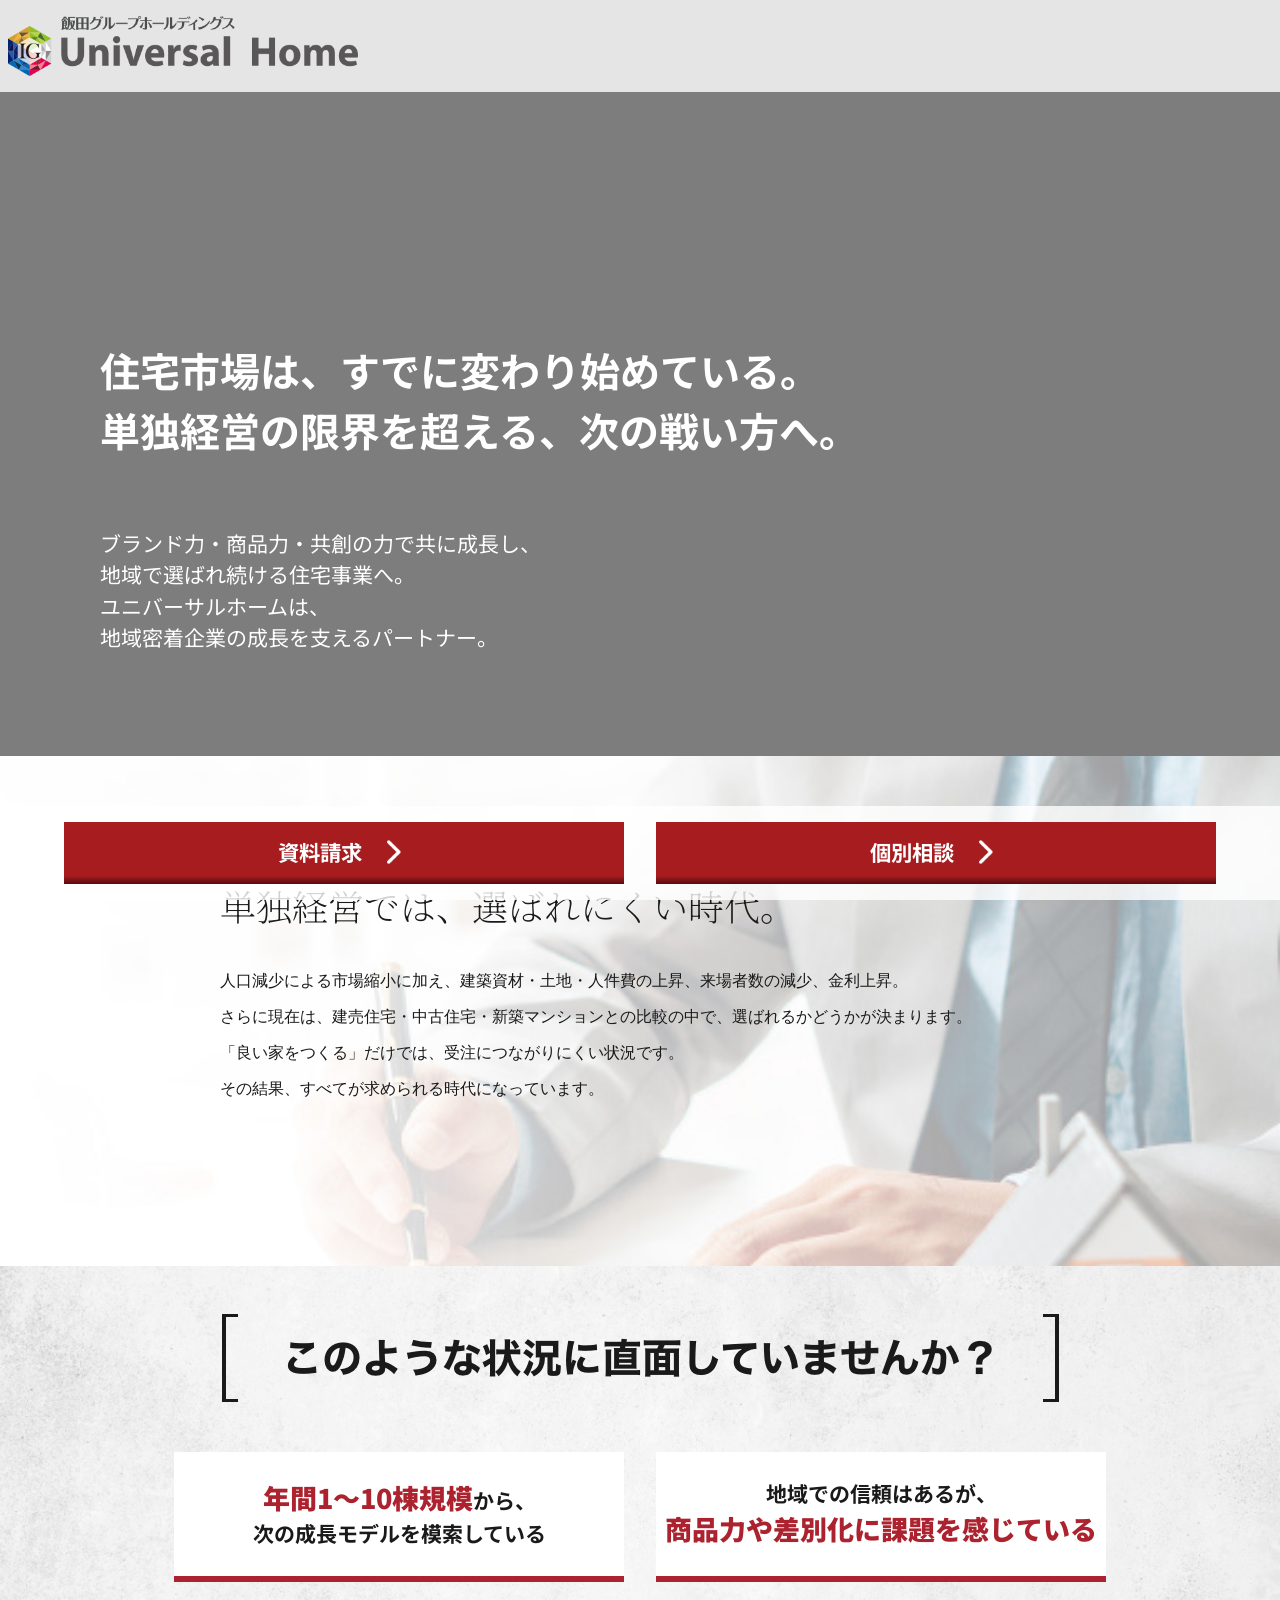
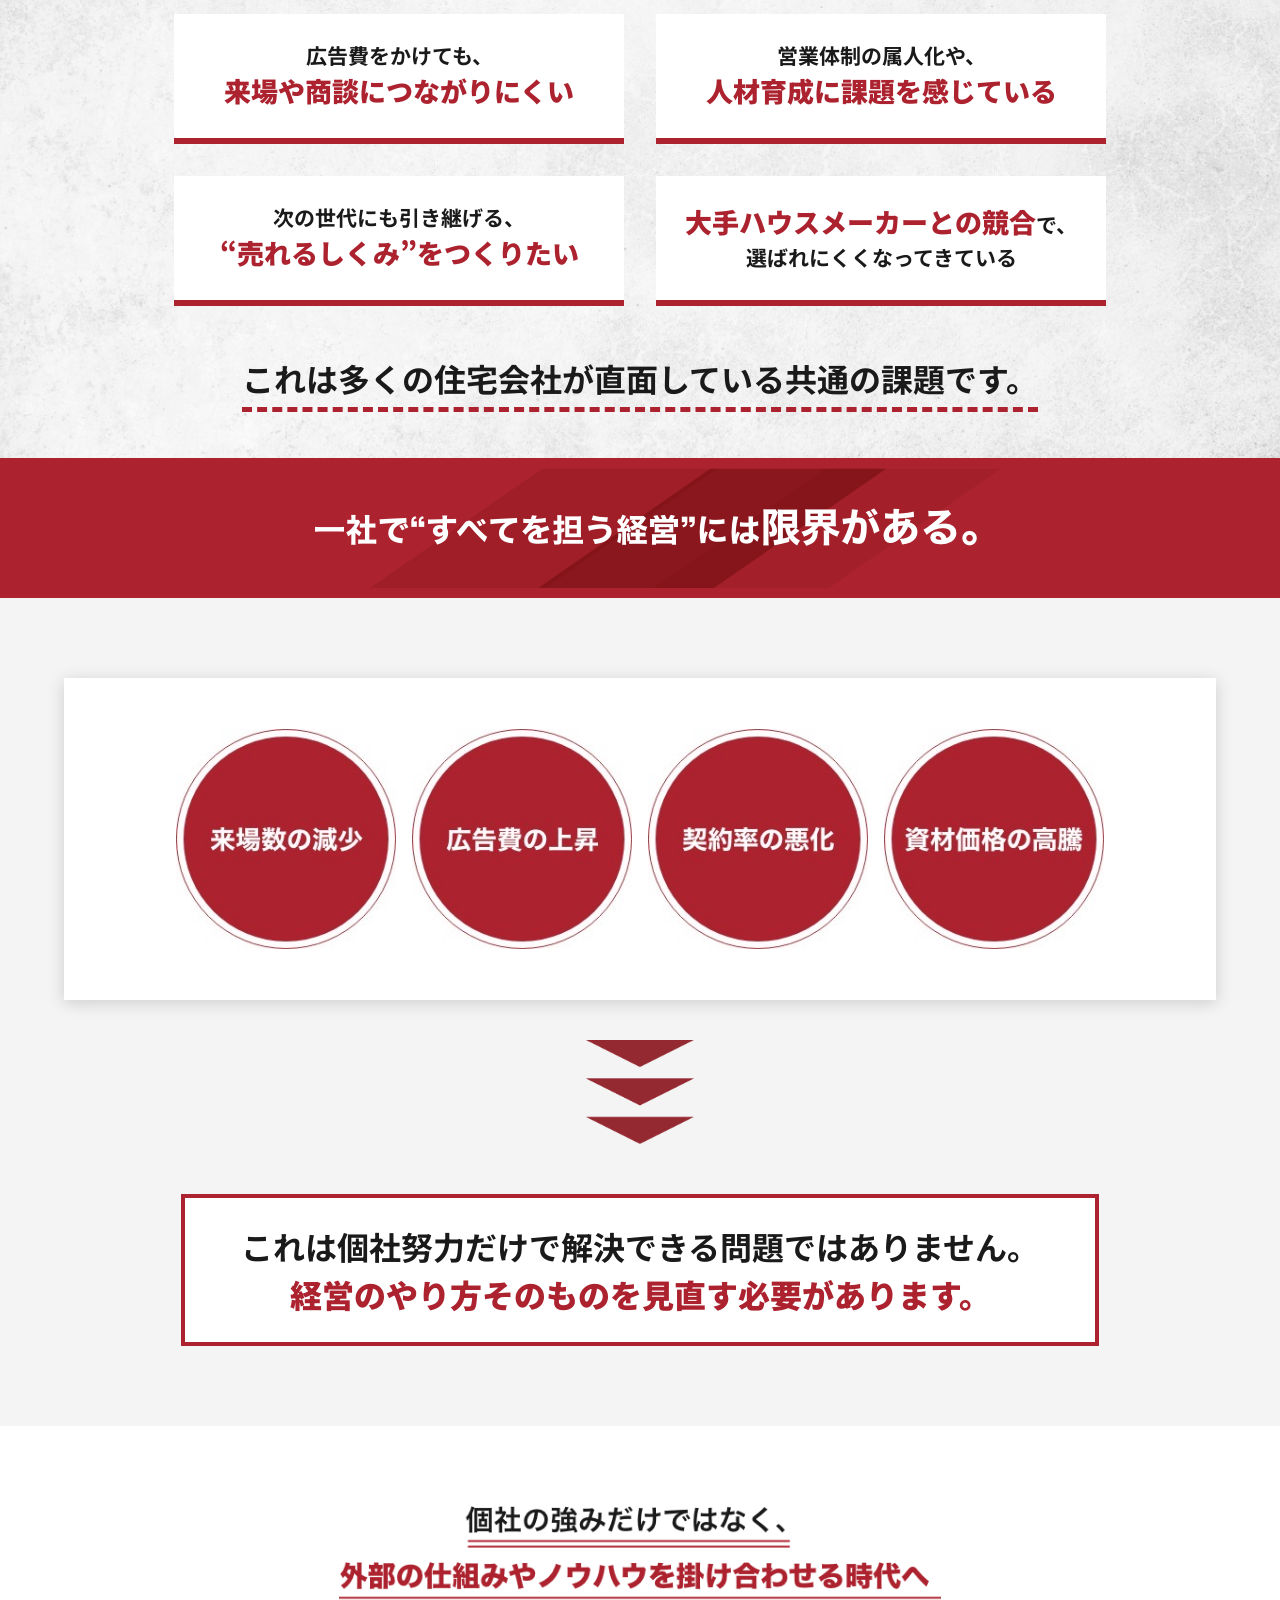
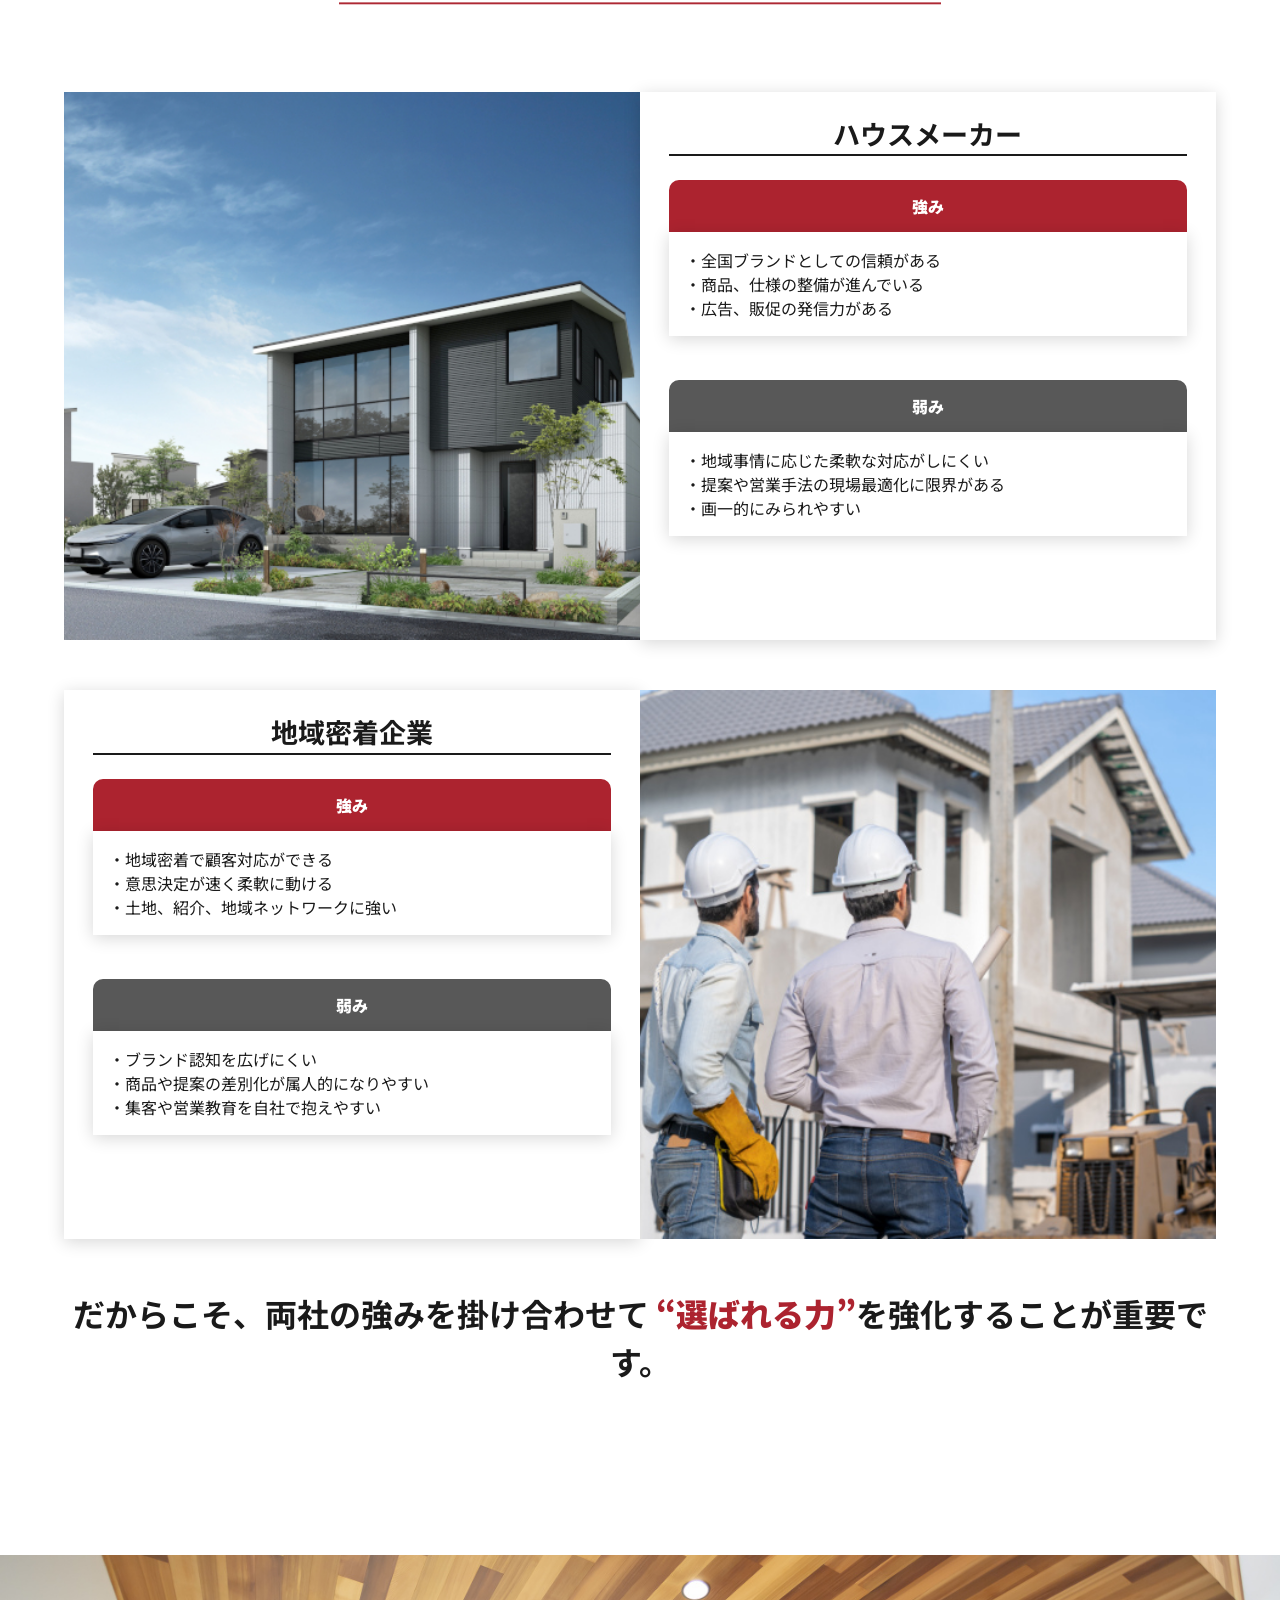
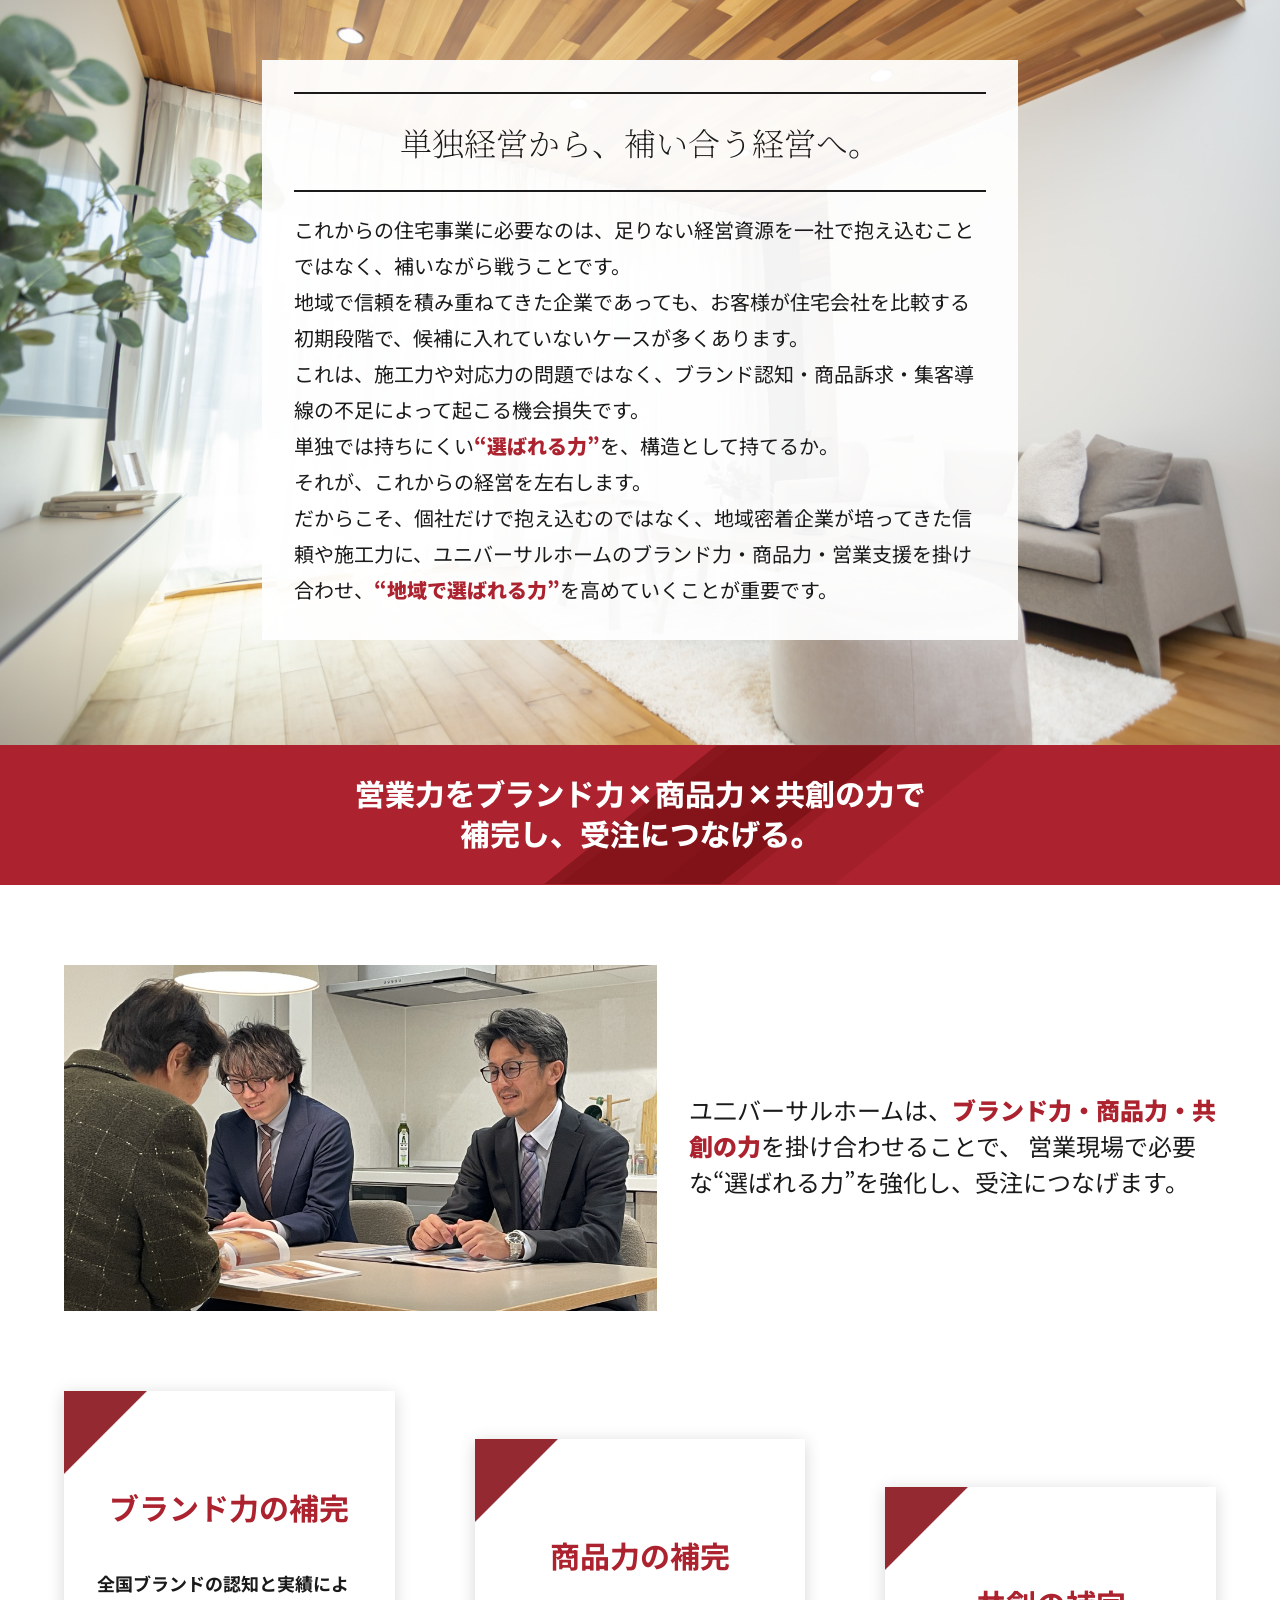
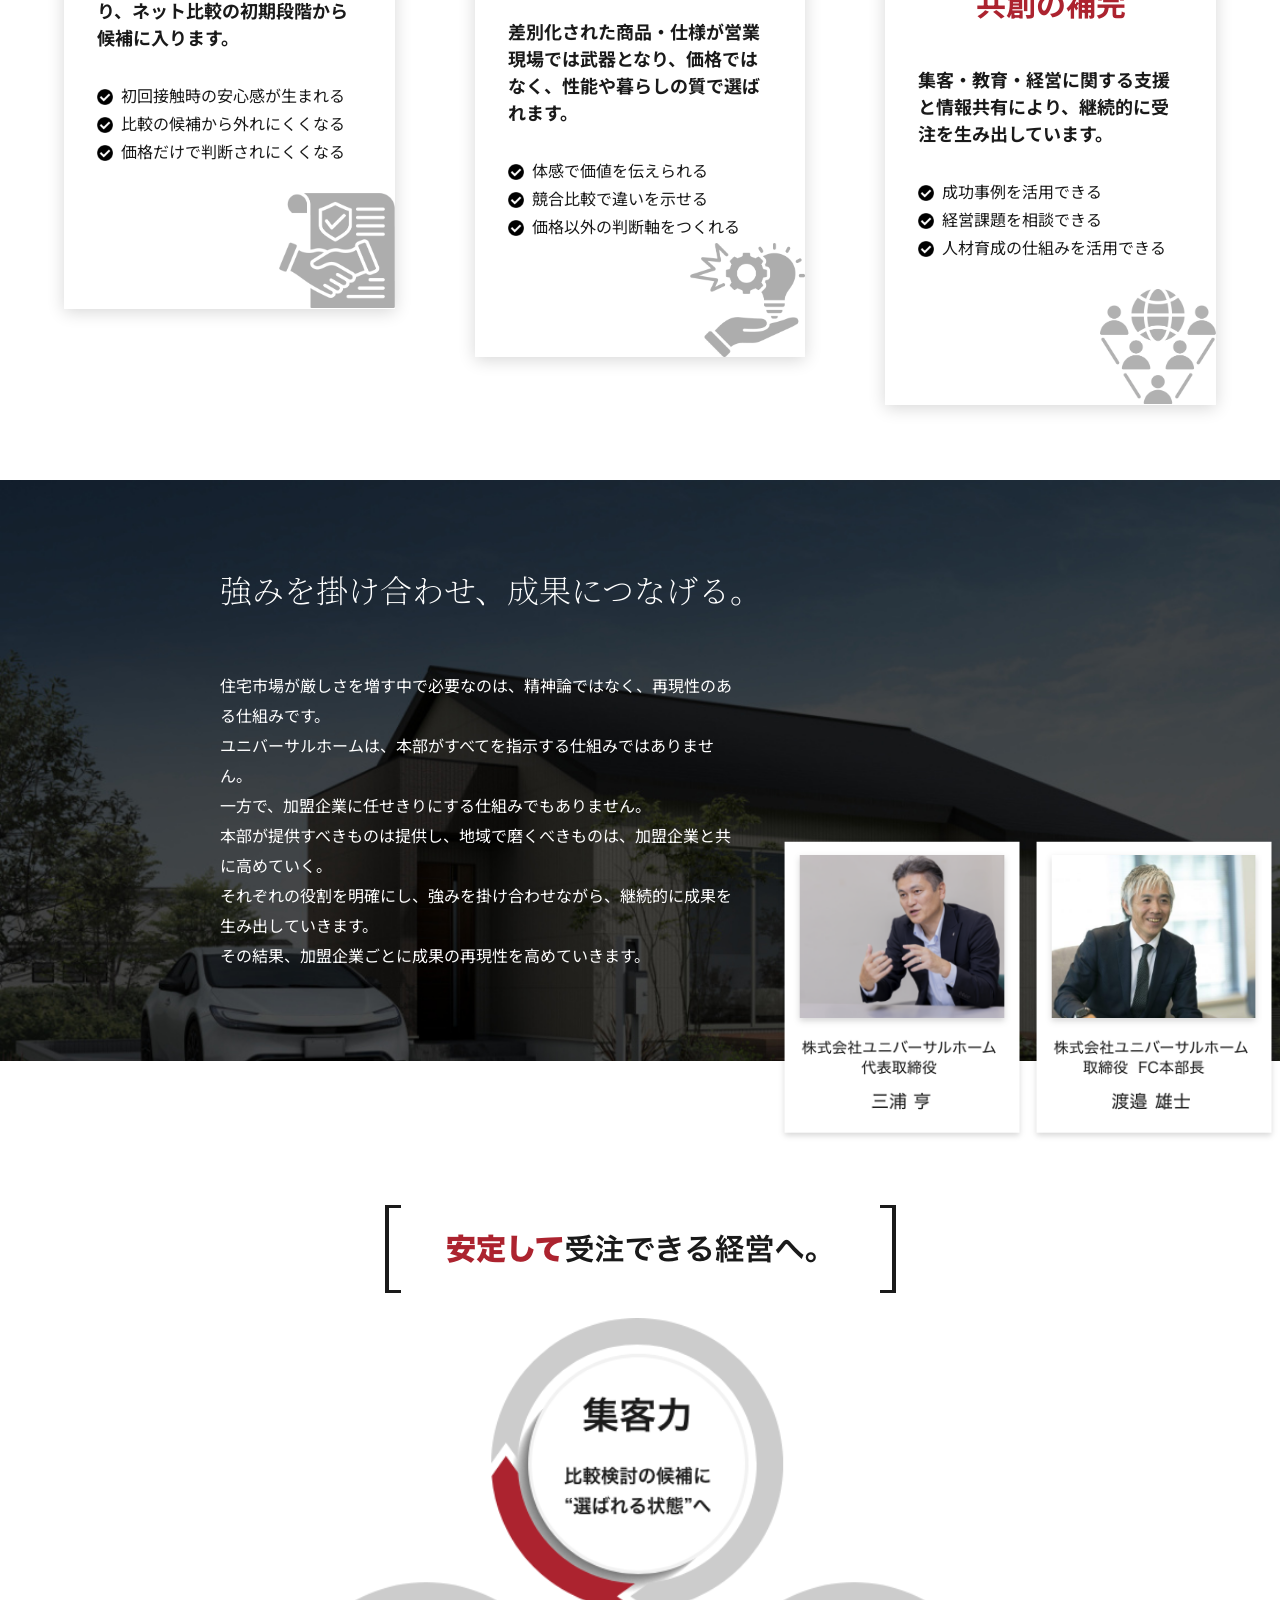
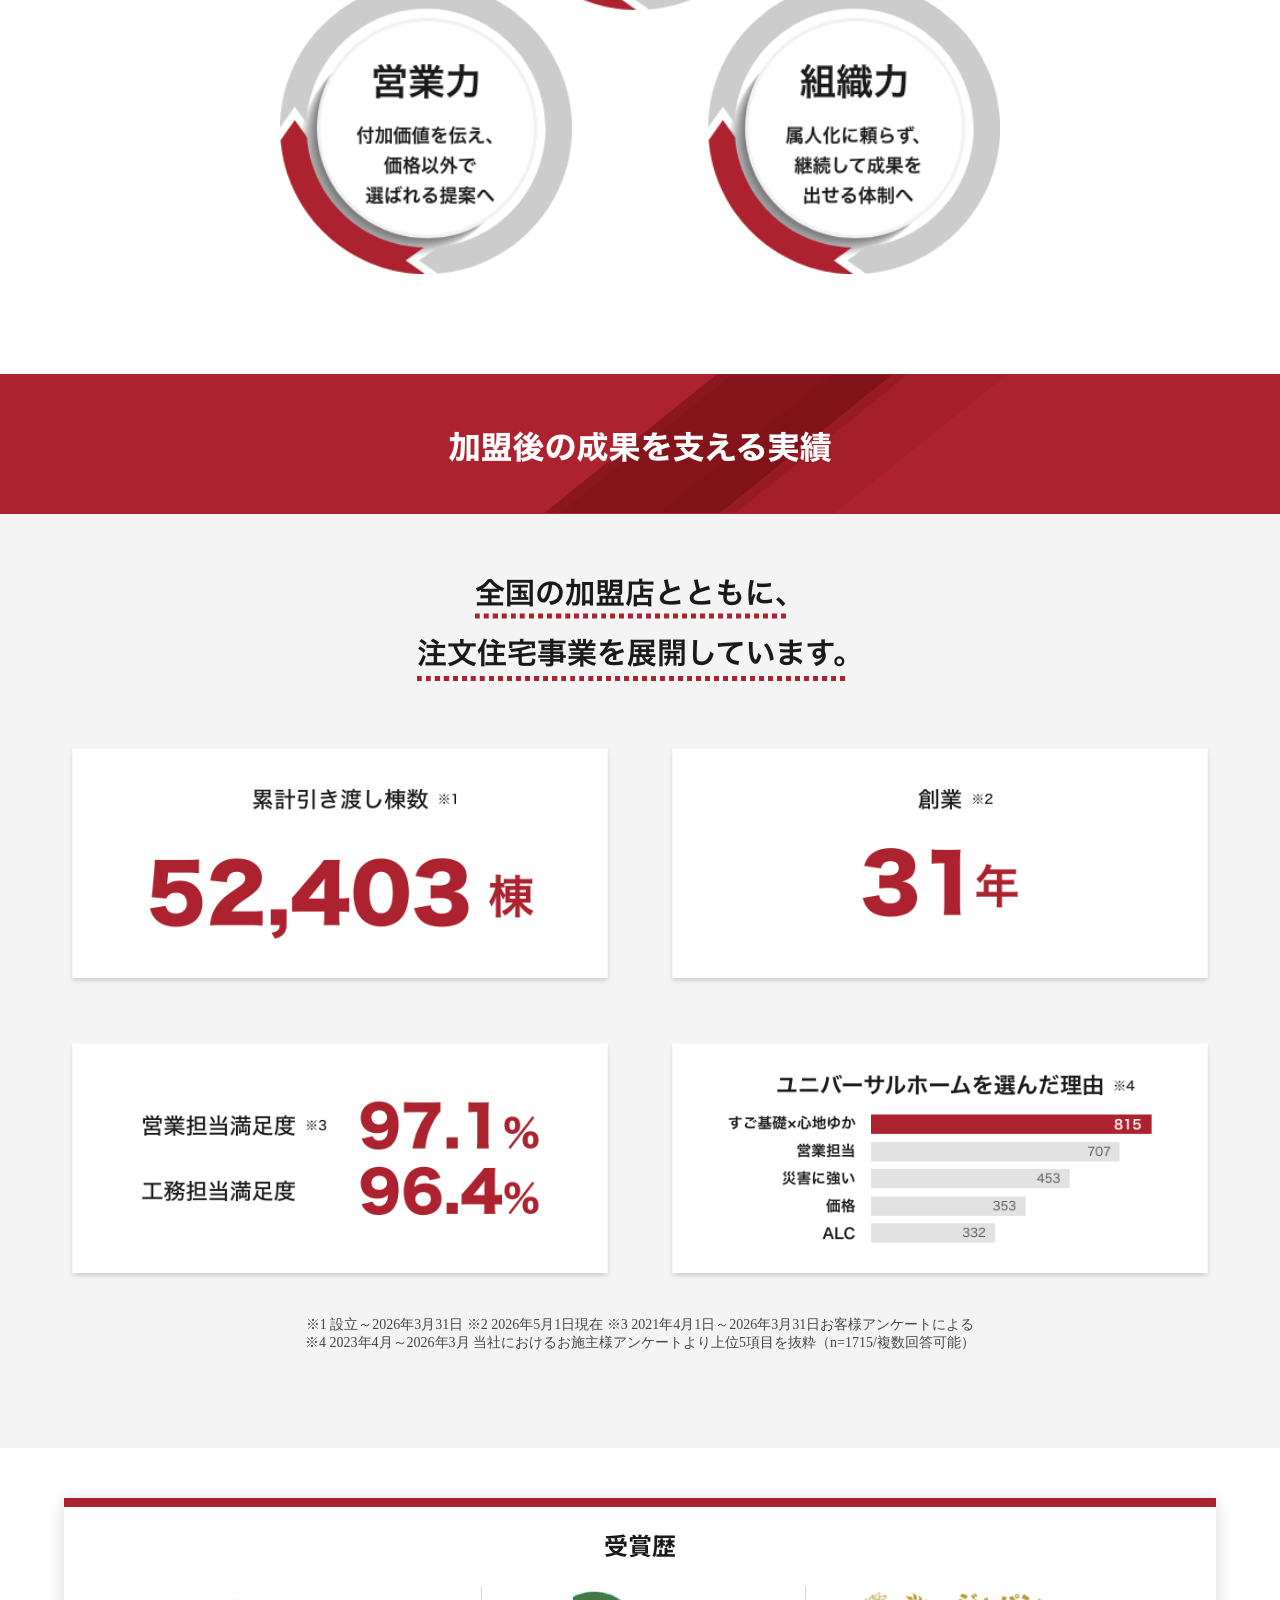
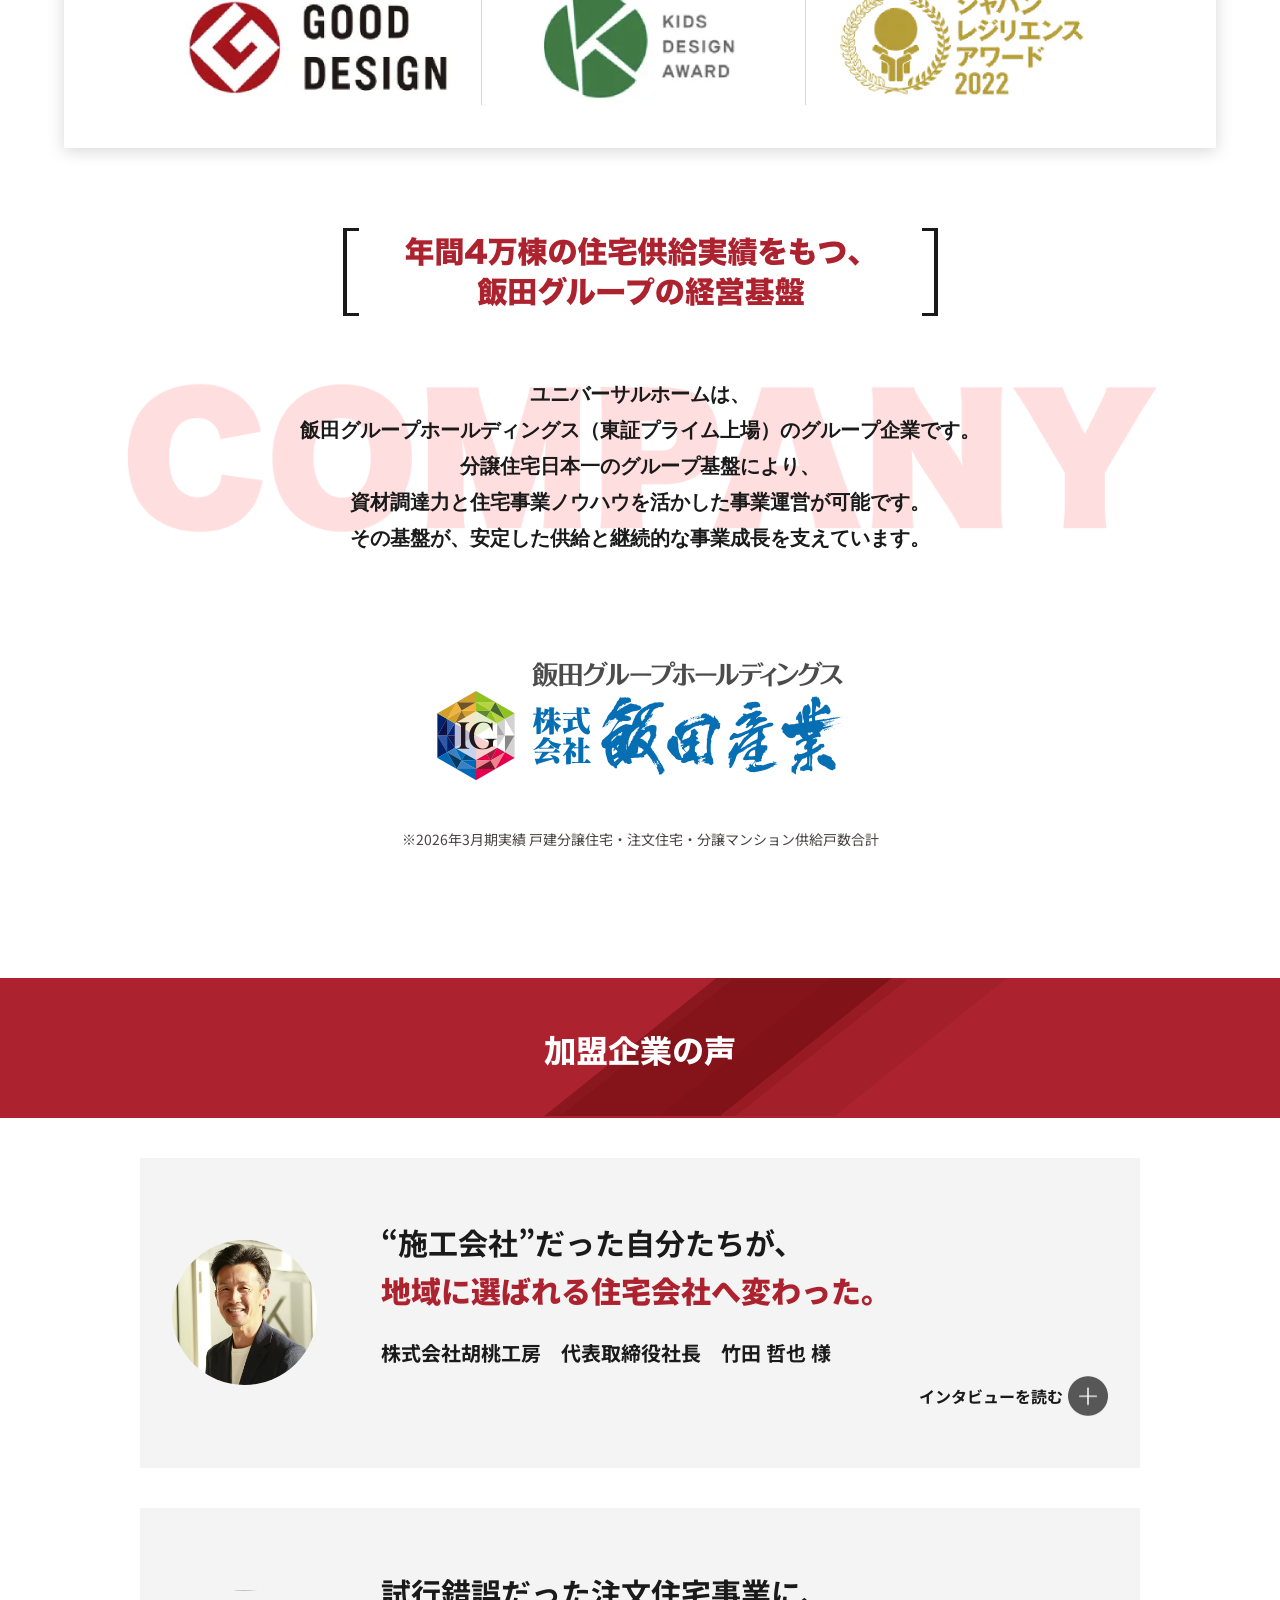
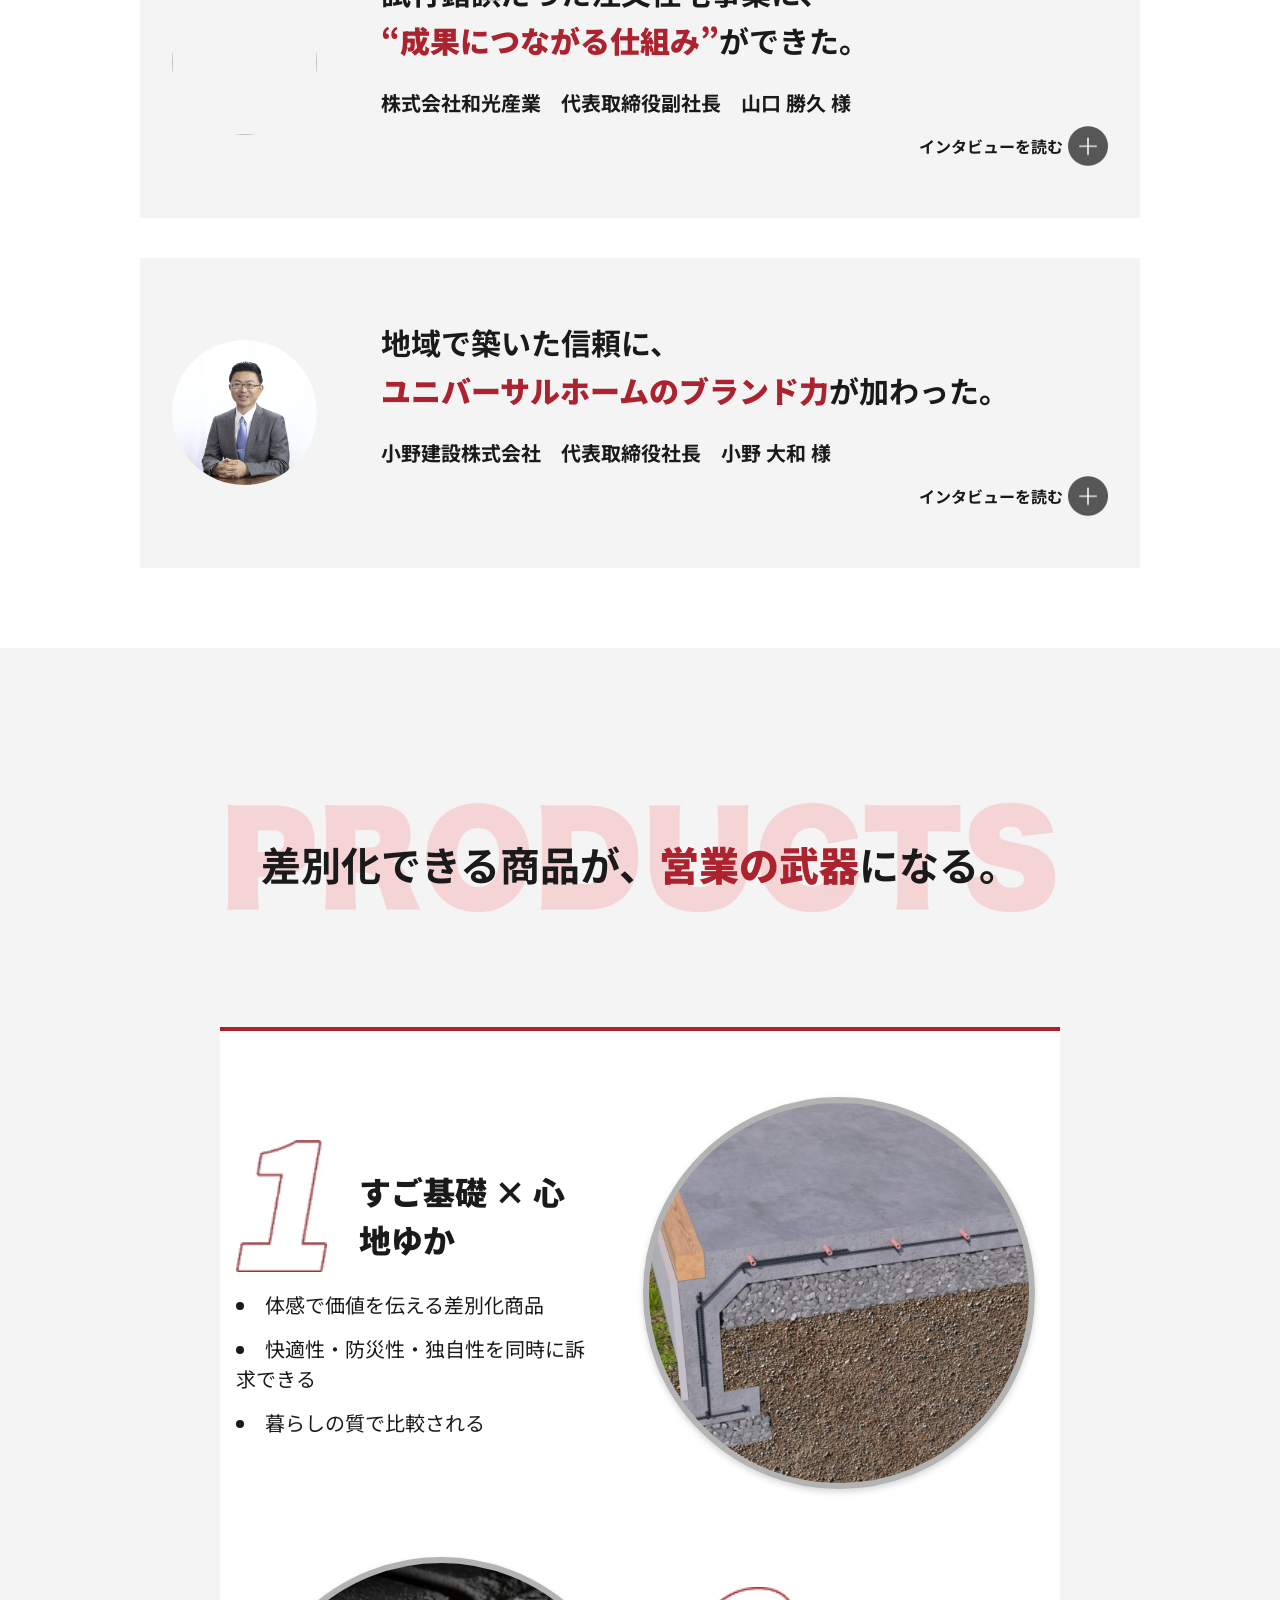
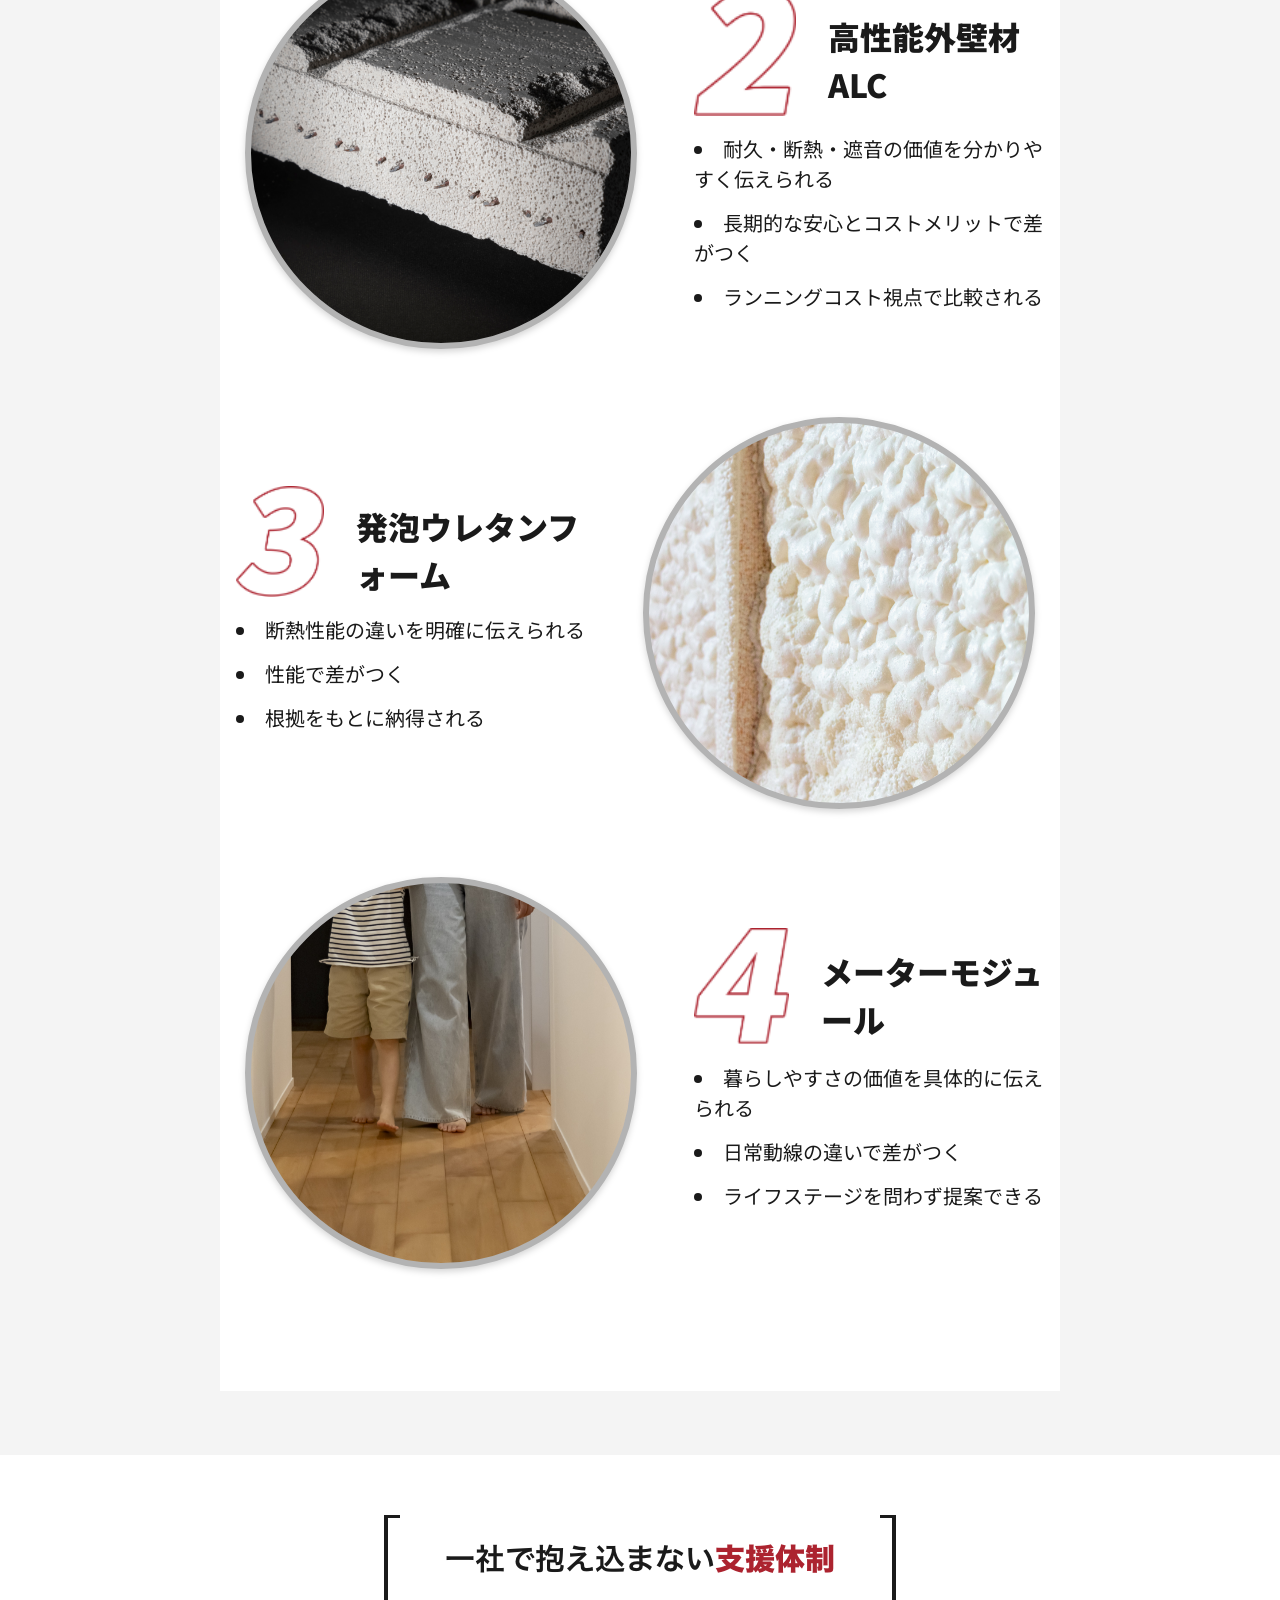
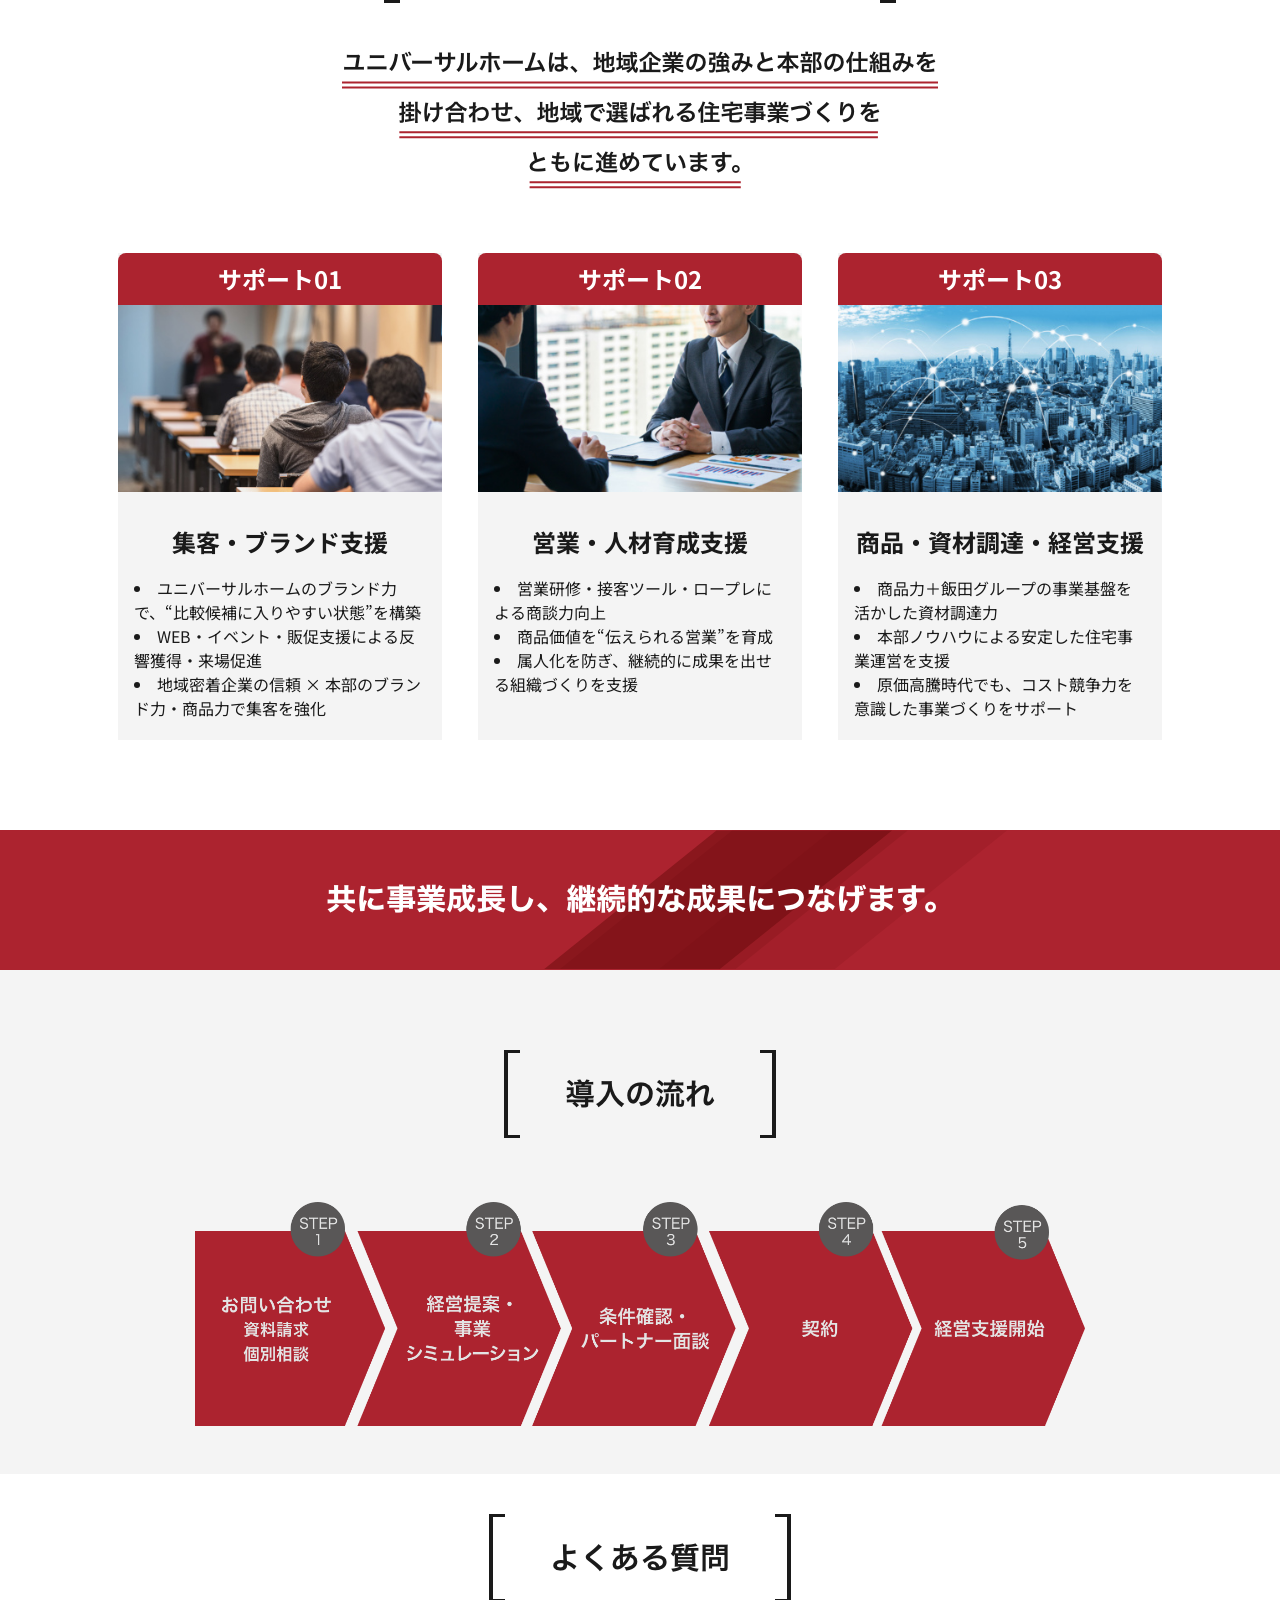
==== commit 08f08412: "Add files via upload" ====
--- a/index.html
+++ b/index.html
@@ -88,7 +88,7 @@
             </div>
             <p class="limitations__arrow">▼</p>
             <p class="limitations__description">これは個社努力だけで解決できる問題ではありません。<br><strong
-                    class="limitations__emphasis">経営やり方そのものを見直す必要があります。</strong></p>
+                    class="limitations__emphasis">経営のやり方そのものを見直す必要があります。</strong></p>
         </div>
     </section>
 
@@ -144,15 +144,15 @@
 
                             <ul class="comparison__list">
                                 <li class="comparison__item">・ブランド認知を広げにくい</li>
-                                <li class="comparison__item">・商品や提案の差別化が俗人的になりやすい</li>
+                                <li class="comparison__item">・商品や提案の差別化が属人的になりやすい</li>
                                 <li class="comparison__item">・集客や営業教育を自社で抱えやすい</li>
                             </ul>
                         </div>
                     </div>
                 </div>
             </div>
-            <h2 class="comparison__conclusion">だからこそ、両社の強みを掛け合わせて<strong
-                    class="comparison__conclusion__emphasis">“選ばれる力”</strong>を強化することが重要です。</h2>
+            <h2 class="comparison__conclusion">だからこそ、両社の強みを掛け合わせて
+                <strong class="comparison__conclusion__emphasis">“選ばれる力”</strong>を強化することが重要です。</h2>
         </div>
     </section>
 
--- a/css/style.css
+++ b/css/style.css
@@ -65,13 +65,13 @@
     align-items: center;
     justify-content: center;
     margin: 0 auto;
-    padding: 1rem 1rem;
+    padding: 1rem 1rem 1.3rem;
     width: 90%;
     background-image: url(../img/button_bg.png);
     background-size: contain;
     background-repeat: repeat-x;
     color: var(--white);
-    font-size: clamp(1.15rem, 1.7vw, 2.25rem);
+    font-size: clamp(1rem, 1.67vw, 2.25rem);
     font-weight: var(--bold);
     text-decoration: none;
     white-space: nowrap;
@@ -450,7 +450,7 @@
     margin: 0 auto;
     background-color: var(--white);
     border: 4px solid var(--red);
-    font-size: .875rem;
+    font-size: .75rem;
     text-align: center;
     padding: 0.5rem;
 }
@@ -755,7 +755,7 @@
     box-shadow: 0px 3px 16px rgba(0, 0, 0, 0.16);
 }
 .award .award__card-title {
-    font-size: 1.25rem;
+    font-size: 1.5rem;
     font-weight: var(--bold);
     margin: 1.25rem auto 0.5rem;
     text-align: center;
@@ -942,7 +942,7 @@
     background-color: var(--red);
     color: var(--white);
     align-items: center;
-    justify-content: center;
+    justify-content: flex-start;
     margin-bottom: 3rem;
 }
 .modal .modal__body {
@@ -957,7 +957,7 @@
 }
 .modal .modal__header-body {
     width: 70%;
-    padding: 1rem 5rem;
+    padding: 1rem 5rem 1rem 10rem;
 }
 .modal .modal__title {
     font: normal normal normal 30px/45px Hiragino Sans;
@@ -1051,9 +1051,9 @@
     margin-bottom: 2rem;
 }
 
-.modal .modal__facephoto {
+/* .modal .modal__facephoto {
     width: 30%;
-}
+} */
 .modal__photo-image {
     margin: 0 auto;
 }
@@ -1350,9 +1350,10 @@
     background-size: contain;
     background-position: center;
     width: 35%;
+    max-width: 350px;
     height: auto;
     aspect-ratio: 549 / 94;
-    margin-left: 0;
+    margin-left: .5rem;
     display: block;
 }
 .float__header h2 a {
@@ -1367,7 +1368,7 @@
     left: 0;
     bottom: 0;
     width: 100%;
-    padding: 2rem 0;
+    padding: 1rem 0;
     z-index: 999;
     transition: opacity 0.3s ease;
     display: flex;
@@ -1393,8 +1394,8 @@
 }
 .float__inquiry__list .cta {
     width: 100%;
-    padding: 0.875rem;
-    font-size: clamp(1rem, 1.75vw, 2rem);
+    padding: .875rem .875rem 1rem;
+    font-size: clamp(1rem, 1.67vw, 2rem);
 }
 
 @media (max-width: 767px) {
@@ -1408,7 +1409,7 @@
 
     .float__header h2 {
         width: 180px;
-        margin-left: 10px;
+        margin-left: .5rem;
     }
 
     .hero .hero__subtitle {
@@ -1442,6 +1443,7 @@
 
     .challenges__subtitle {
         font-size: 1.2rem;
+        padding: 0 5%;
     }
 
     .performance .performance__subtitle {
@@ -1472,6 +1474,10 @@
 
     .award__item::after {
         display: none;
+    }
+
+    .award .award__card-title {
+        font-size: .85rem;
     }
 
     .group .m-container {
@@ -1614,7 +1620,7 @@
     }
 
     .cta::after {
-        height: 20px;
+        height: 16px;
     }
 }
 
@@ -1944,6 +1950,8 @@
     .red_title, .voice .voice__title {
         background-size: auto;
     }
+
+
     /* ----------- products ---------- */
     .products {
         padding: 4rem 220px;
